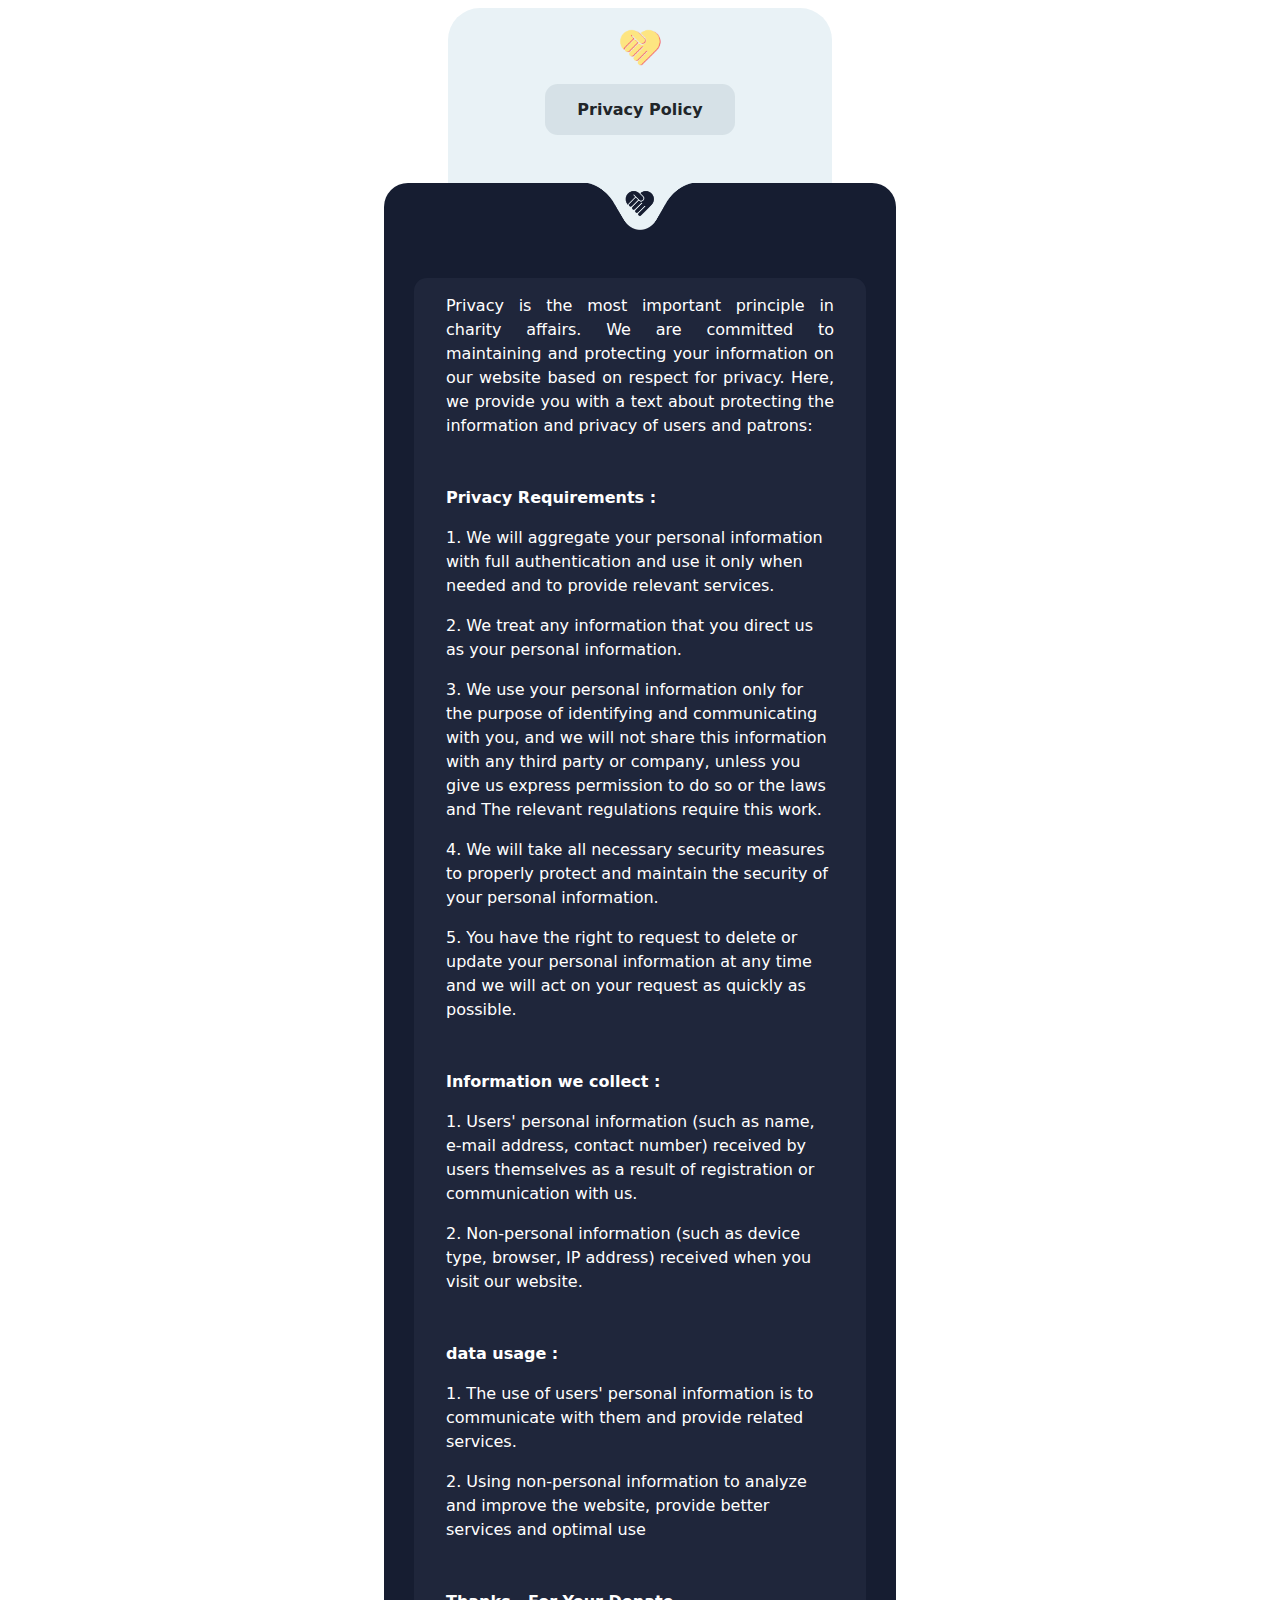
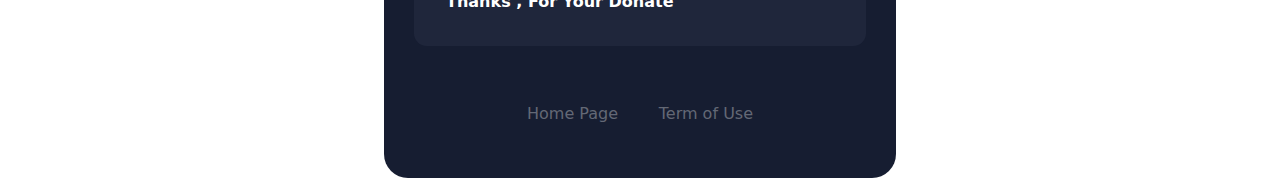
==== privacyPolicy.html @ de7b122b "init project" ====
<html lang="en" translate="no">

<head>
    <meta charset="utf-8">
    <link rel="shortcut icon" href="favicon.png">
    <link rel="icon" href="favicon.png" sizes="512x512">
    <meta name="viewport" content="width=device-width,initial-scale=1">
    <meta name="theme-color" content="#f55760">
    <meta name="description" content="privacy Policy">
    <title>Privacy Policy</title>
    <meta property="og:title" content="Privacy Policy">
    <meta property="og:description" content="privacy Policy">
    <link href="assets/css/main.css" rel="stylesheet">
</head>

<body>
<div id="root">

    <div class="default curve-container mt-2">

        <!-- Section Header-->
        <div class="top-section">
            <!-- Logo-->
            <div class="store-logo  mb-2 mt-2 align-content-around">
                <span class=" rounded-pill p-1">
                    <img alt="logo" class="p-2" width="60px" height="60px" src="assets/img/logo.png">
                </span>
            </div>

            <!-- Page Title -->
            <span class="title-section ms-3 mb-5 me-3">
                <h6 class="mb-0 text-center fw-bold">Privacy Policy</h6>
            </span>

        </div>

        <!-- Section Form -->
        <div class="curve-card pb-5">
            <!-- Curve Section -->
            <span class="curve-section">
            <img class="curve-section-logo" style="margin-top: -1px;" alt="curve-logo" src="assets/img/curve-logo.png">
            </span>

            <div class="amount-section mt-5 mb-2" style="margin: auto 30px;color:white;font-weight: normal;">
                <p style="text-align: justify"> Privacy is the most important principle in charity affairs. We are committed to maintaining and protecting your information on our website based on respect for privacy. Here, we provide you with a text about protecting the information and privacy of users and patrons: </p>

                <p class="mt-5" style="font-weight: bold"> Privacy Requirements : </p>
                <p> 1. We will aggregate your personal information with full authentication and use it only when needed and to provide relevant services. </p>
                <p> 2. We treat any information that you direct us as your personal information. </p>
                <p> 3. We use your personal information only for the purpose of identifying and communicating with you, and we will not share this information with any third party or company, unless you give us express permission to do so or the laws and The relevant regulations require this work. </p>
                <p> 4. We will take all necessary security measures to properly protect and maintain the security of your personal information. </p>
                <p> 5. You have the right to request to delete or update your personal information at any time and we will act on your request as quickly as possible.</p>

                <p class="mt-5" style="font-weight: bold"> Information we collect : </p>
                <p> 1. Users' personal information (such as name, e-mail address, contact number) received by users themselves as a result of registration or communication with us.</p>
                <p> 2. Non-personal information (such as device type, browser, IP address) received when you visit our website.</p>

                <p class="mt-5" style="font-weight: bold"> data usage : </p>
                <p> 1. The use of users' personal information is to communicate with them and provide related services. </p>
                <p> 2. Using non-personal information to analyze and improve the website, provide better services and optimal use </p>

                <p class="mt-5" style="font-weight: bold">  Thanks , For Your Donate  </p>
            </div>
            <!-- Links-->
            <span class="logo-type-section mt-5 mb-1">
                <a target="_blank" href="/" style="color: #636875;text-decoration: none"> Home Page </a>
                <span> &nbsp;&nbsp;&nbsp;&nbsp;&nbsp;&nbsp; </span>
                <a target="_blank" href="/termOfUse" style="color: #636875;text-decoration: none">Term of Use</a>
            </span>
        </div>

    </div>

</div>
</body>

</html>
---- assets/css/main.css ----
body{font-family:-apple-system,BlinkMacSystemFont,"Segoe UI","Roboto","Oxygen","Ubuntu","Cantarell","Fira Sans","Droid Sans","Helvetica Neue",sans-serif;-webkit-font-smoothing:antialiased;-moz-osx-font-smoothing:grayscale}code{font-family:source-code-pro,Menlo,Monaco,Consolas,"Courier New",monospace}.yellow input:-webkit-autofill,.yellow input:-webkit-autofill:active,.yellow input:-webkit-autofill:focus,.yellow input:-webkit-autofill:hover{box-shadow:inset 0 0 0 30px #ffcf3f!important;-webkit-box-shadow:0 0 0 30px #ffcf3f inset!important}.yellow input:-webkit-autofill{-webkit-text-fill-color:#fff!important}.yellow .counter-section,.yellow .form-control,.yellow input,.yellow select,.yellow textarea{background:#ffcf3f!important;color:#161d31!important;border:2px solid #ffcf3f!important}.yellow .form-control:focus,.yellow input:focus,.yellow select:focus,.yellow textarea:focus{border:2px solid #161d31!important;background:#ffc107!important}.yellow input:focus~label,.yellow select:focus~label,.yellow textarea:focus~label{color:#161d31!important;background:#ffc107!important}.yellow select option{background-color:#ffc107;color:rgba(22,29,49,.75)}.yellow label{background:none!important;color:rgba(22,29,49,.75)!important}.yellow .curve-card{background-color:#ffc107}.yellow .top-section{background-color:#e9f2f6}.yellow .top-section p{color:#ffc107}.yellow .amount-section,.yellow .amount-section-default,.yellow .message-section{background-color:#ffcf3f;color:#161d31}.yellow .autocomplete-container .suggestions-list{border:1px solid #161d31;background-color:#ffda6b;color:rgba(22,29,49,.75)}.yellow .autocomplete-container .suggestions-list .suggestion-item{background-color:#ffda6b}.yellow .autocomplete-container .suggestions-list .suggestion-item:not(.last-child){border-bottom:1px solid rgba(22,29,49,.25)}.yellow .autocomplete-container .suggestions-list .suggestion-item:not(.last-child).active,.yellow .autocomplete-container .suggestions-list .suggestion-item:not(.last-child):hover:not(.suggestion-title-wrapper){background-color:#ffcf3f;color:#161d31}.yellow .autocomplete-container .suggestions-list .last-child{background-color:#ffcf3f}.default input:-webkit-autofill,.default input:-webkit-autofill:active,.default input:-webkit-autofill:focus,.default input:-webkit-autofill:hover{box-shadow:inset 0 0 0 30px #1f263b!important;-webkit-box-shadow:0 0 0 30px #1f263b inset!important}.default input:-webkit-autofill{-webkit-text-fill-color:#fff!important}.default .counter-section,.default .form-control,.default input,.default select,.default textarea{background:#1f263b!important;color:#fff!important;border:2px solid #1f263b!important}.default .form-control:focus,.default input:focus,.default select:focus,.default textarea:focus{border:2px solid #fff!important;background:#161d31!important}.default input:focus~label,.default select:focus~label,.default textarea:focus~label{color:#fff!important;background:#161d31!important}.default select option{background-color:#161d31;color:hsla(0,0%,100%,.75)}.default label{background:none!important;color:hsla(0,0%,100%,.75)!important}.default .curve-card{background-color:#161d31}.default .top-section{background-color:#e9f2f6}.default .top-section p{color:#161d31}.default .amount-section,.default .amount-section-default,.default .message-section{background-color:#1f263b;color:#28c76f}.default .autocomplete-container .suggestions-list{border:1px solid #fff;background-color:#39415a;color:hsla(0,0%,100%,.75)}.default .autocomplete-container .suggestions-list .suggestion-item{background-color:#39415a}.default .autocomplete-container .suggestions-list .suggestion-item:not(.last-child){border-bottom:1px solid hsla(0,0%,100%,.25)}.default .autocomplete-container .suggestions-list .suggestion-item:not(.last-child).active,.default .autocomplete-container .suggestions-list .suggestion-item:not(.last-child):hover:not(.suggestion-title-wrapper){background-color:#1f263b;color:#fff}.default .autocomplete-container .suggestions-list .last-child{background-color:#1f263b}.purple input:-webkit-autofill,.purple input:-webkit-autofill:active,.purple input:-webkit-autofill:focus,.purple input:-webkit-autofill:hover{box-shadow:inset 0 0 0 30px #8d4cff!important;-webkit-box-shadow:0 0 0 30px #8d4cff inset!important}.purple input:-webkit-autofill{-webkit-text-fill-color:#fff!important}.purple .counter-section,.purple .form-control,.purple input,.purple select,.purple textarea{background:#8d4cff!important;color:#fff!important;border:2px solid #8d4cff!important}.purple .form-control:focus,.purple input:focus,.purple select:focus,.purple textarea:focus{border:2px solid #fff!important;background:#7d33ff!important}.purple input:focus~label,.purple select:focus~label,.purple textarea:focus~label{color:#fff!important;background:#7d33ff!important}.purple select option{background-color:#7d33ff;color:hsla(0,0%,100%,.75)}.purple label{background:none!important;color:hsla(0,0%,100%,.75)!important}.purple .curve-card{background-color:#7d33ff}.purple .top-section{background-color:#e9f2f6}.purple .top-section p{color:#7d33ff}.purple .amount-section,.purple .amount-section-default,.purple .message-section{background-color:#8d4cff;color:#fff}.purple .autocomplete-container .suggestions-list{border:1px solid #fff;background-color:#a977ff;color:hsla(0,0%,100%,.75)}.purple .autocomplete-container .suggestions-list .suggestion-item{background-color:#a977ff}.purple .autocomplete-container .suggestions-list .suggestion-item:not(.last-child){border-bottom:1px solid hsla(0,0%,100%,.25)}.purple .autocomplete-container .suggestions-list .suggestion-item:not(.last-child).active,.purple .autocomplete-container .suggestions-list .suggestion-item:not(.last-child):hover:not(.suggestion-title-wrapper){background-color:#8d4cff;color:#fff}.purple .autocomplete-container .suggestions-list .last-child{background-color:#8d4cff}.red input:-webkit-autofill,.red input:-webkit-autofill:active,.red input:-webkit-autofill:focus,.red input:-webkit-autofill:hover{box-shadow:inset 0 0 0 30px #f85c6b!important;-webkit-box-shadow:0 0 0 30px #f85c6b inset!important}.red input:-webkit-autofill{-webkit-text-fill-color:#fff!important}.red .counter-section,.red .form-control,.red input,.red select,.red textarea{background:#f85c6b!important;color:#fff!important;border:2px solid #f85c6b!important}.red .form-control:focus,.red input:focus,.red select:focus,.red textarea:focus{border:2px solid #fff!important;background:#dc3545!important}.red input:focus~label,.red select:focus~label,.red textarea:focus~label{color:#fff!important;background:#dc3545!important}.red select option{background-color:#dc3545;color:hsla(0,0%,100%,.75)}.red label{background:none!important;color:hsla(0,0%,100%,.75)!important}.red .curve-card{background-color:#dc3545}.red .top-section{background-color:#e9f2f6}.red .top-section p{color:#dc3545}.red .amount-section,.red .amount-section-default,.red .message-section{background-color:#f85c6b;color:#fff}.red .autocomplete-container .suggestions-list{border:1px solid #fff;background-color:#ff8692;color:hsla(0,0%,100%,.75)}.red .autocomplete-container .suggestions-list .suggestion-item{background-color:#ff8692}.red .autocomplete-container .suggestions-list .suggestion-item:not(.last-child){border-bottom:1px solid hsla(0,0%,100%,.25)}.red .autocomplete-container .suggestions-list .suggestion-item:not(.last-child).active,.red .autocomplete-container .suggestions-list .suggestion-item:not(.last-child):hover:not(.suggestion-title-wrapper){background-color:#f85c6b;color:#fff}.red .autocomplete-container .suggestions-list .last-child{background-color:#f85c6b}.blue input:-webkit-autofill,.blue input:-webkit-autofill:active,.blue input:-webkit-autofill:focus,.blue input:-webkit-autofill:hover{box-shadow:inset 0 0 0 30px #4a81eb!important;-webkit-box-shadow:0 0 0 30px #4a81eb inset!important}.blue input:-webkit-autofill{-webkit-text-fill-color:#fff!important}.blue .counter-section,.blue .form-control,.blue input,.blue select,.blue textarea{background:#4a81eb!important;color:#fff!important;border:2px solid #4a81eb!important}.blue .form-control:focus,.blue input:focus,.blue select:focus,.blue textarea:focus{border:2px solid #fff!important;background:#356edc!important}.blue input:focus~label,.blue select:focus~label,.blue textarea:focus~label{color:#fff!important;background:#356edc!important}.blue select option{background-color:#356edc;color:hsla(0,0%,100%,.75)}.blue label{background:none!important;color:hsla(0,0%,100%,.75)!important}.blue .curve-card{background-color:#356edc}.blue .top-section{background-color:#e9f2f6}.blue .top-section p{color:#356edc}.blue .amount-section,.blue .amount-section-default,.blue .message-section{background-color:#4a81eb;color:#fff}.blue .autocomplete-container .suggestions-list{border:1px solid #fff;background-color:#6fa0ff;color:hsla(0,0%,100%,.75)}.blue .autocomplete-container .suggestions-list .suggestion-item{background-color:#6fa0ff}.blue .autocomplete-container .suggestions-list .suggestion-item:not(.last-child){border-bottom:1px solid hsla(0,0%,100%,.25)}.blue .autocomplete-container .suggestions-list .suggestion-item:not(.last-child).active,.blue .autocomplete-container .suggestions-list .suggestion-item:not(.last-child):hover:not(.suggestion-title-wrapper){background-color:#4a81eb;color:#fff}.blue .autocomplete-container .suggestions-list .last-child{background-color:#4a81eb}.pink input:-webkit-autofill,.pink input:-webkit-autofill:active,.pink input:-webkit-autofill:focus,.pink input:-webkit-autofill:hover{box-shadow:inset 0 0 0 30px #f24da6!important;-webkit-box-shadow:0 0 0 30px #f24da6 inset!important}.pink input:-webkit-autofill{-webkit-text-fill-color:#fff!important}.pink .counter-section,.pink .form-control,.pink input,.pink select,.pink textarea{background:#f24da6!important;color:#fff!important;border:2px solid #f24da6!important}.pink .form-control:focus,.pink input:focus,.pink select:focus,.pink textarea:focus{border:2px solid #fff!important;background:#dc358f!important}.pink input:focus~label,.pink select:focus~label,.pink textarea:focus~label{color:#fff!important;background:#dc358f!important}.pink select option{background-color:#dc358f;color:hsla(0,0%,100%,.75)}.pink label{background:none!important;color:hsla(0,0%,100%,.75)!important}.pink .curve-card{background-color:#dc358f}.pink .top-section{background-color:#e9f2f6}.pink .top-section p{color:#dc358f}.pink .amount-section,.pink .amount-section-default,.pink .message-section{background-color:#f24da6;color:#fff}.pink .autocomplete-container .suggestions-list{border:1px solid #fff;background-color:#ff8cca;color:hsla(0,0%,100%,.75)}.pink .autocomplete-container .suggestions-list .suggestion-item{background-color:#ff8cca}.pink .autocomplete-container .suggestions-list .suggestion-item:not(.last-child){border-bottom:1px solid hsla(0,0%,100%,.25)}.pink .autocomplete-container .suggestions-list .suggestion-item:not(.last-child).active,.pink .autocomplete-container .suggestions-list .suggestion-item:not(.last-child):hover:not(.suggestion-title-wrapper){background-color:#f24da6;color:#fff}.pink .autocomplete-container .suggestions-list .last-child{background-color:#f24da6}.green input:-webkit-autofill,.green input:-webkit-autofill:active,.green input:-webkit-autofill:focus,.green input:-webkit-autofill:hover{box-shadow:inset 0 0 0 30px #5ef0df!important;-webkit-box-shadow:0 0 0 30px #5ef0df inset!important}.green input:-webkit-autofill{-webkit-text-fill-color:#fff!important}.green .counter-section,.green .form-control,.green input,.green select,.green textarea{background:#5ef0df!important;color:#161d31!important;border:2px solid #5ef0df!important}.green .form-control:focus,.green input:focus,.green select:focus,.green textarea:focus{border:2px solid #161d31!important;background:#35dcc8!important}.green input:focus~label,.green select:focus~label,.green textarea:focus~label{color:#161d31!important;background:#35dcc8!important}.green select option{background-color:#35dcc8;color:rgba(22,29,49,.75)}.green label{background:none!important;color:rgba(22,29,49,.75)!important}.green .curve-card{background-color:#35dcc8}.green .top-section{background-color:#e9f2f6}.green .top-section p{color:#35dcc8}.green .amount-section,.green .amount-section-default,.green .message-section{background-color:#5ef0df;color:#161d31}.green .autocomplete-container .suggestions-list{border:1px solid #161d31;background-color:#89fff1;color:rgba(22,29,49,.75)}.green .autocomplete-container .suggestions-list .suggestion-item{background-color:#89fff1}.green .autocomplete-container .suggestions-list .suggestion-item:not(.last-child){border-bottom:1px solid rgba(22,29,49,.25)}.green .autocomplete-container .suggestions-list .suggestion-item:not(.last-child).active,.green .autocomplete-container .suggestions-list .suggestion-item:not(.last-child):hover:not(.suggestion-title-wrapper){background-color:#5ef0df;color:#161d31}.green .autocomplete-container .suggestions-list .last-child{background-color:#5ef0df}.light input:-webkit-autofill,.light input:-webkit-autofill:active,.light input:-webkit-autofill:focus,.light input:-webkit-autofill:hover{box-shadow:inset 0 0 0 30px #f8f8f8!important;-webkit-box-shadow:0 0 0 30px #f8f8f8 inset!important}.light input:-webkit-autofill{-webkit-text-fill-color:#fff!important}.light .counter-section,.light .form-control,.light input,.light select,.light textarea{background:#f8f8f8!important;color:#161d31!important;border:2px solid #f8f8f8!important}.light .form-control:focus,.light input:focus,.light select:focus,.light textarea:focus{border:2px solid #161d31!important;background:#e2ebef!important}.light input:focus~label,.light select:focus~label,.light textarea:focus~label{color:#161d31!important;background:#e2ebef!important}.light select option{background-color:#e2ebef;color:rgba(22,29,49,.75)}.light label{background:none!important;color:rgba(22,29,49,.75)!important}.light .curve-card{background-color:#e2ebef}.light .top-section{background-color:#e9f2f6}.light .top-section p{color:#e2ebef}.light .amount-section,.light .amount-section-default,.light .message-section{background-color:#f8f8f8;color:#161d31}.light .autocomplete-container .suggestions-list{border:1px solid #161d31;background-color:#fff;color:rgba(22,29,49,.75)}.light .autocomplete-container .suggestions-list .suggestion-item{background-color:#fff}.light .autocomplete-container .suggestions-list .suggestion-item:not(.last-child){border-bottom:1px solid rgba(22,29,49,.25)}.light .autocomplete-container .suggestions-list .suggestion-item:not(.last-child).active,.light .autocomplete-container .suggestions-list .suggestion-item:not(.last-child):hover:not(.suggestion-title-wrapper){background-color:#f8f8f8;color:#161d31}.light .autocomplete-container .suggestions-list .last-child{background-color:#f8f8f8}.brown input:-webkit-autofill,.brown input:-webkit-autofill:active,.brown input:-webkit-autofill:focus,.brown input:-webkit-autofill:hover{box-shadow:inset 0 0 0 30px #45220d!important;-webkit-box-shadow:0 0 0 30px #45220d inset!important}.brown input:-webkit-autofill{-webkit-text-fill-color:#fff!important}.brown .counter-section,.brown .form-control,.brown input,.brown select,.brown textarea{background:#45220d!important;color:#fff!important;border:2px solid #45220d!important}.brown .form-control:focus,.brown input:focus,.brown select:focus,.brown textarea:focus{border:2px solid #fff!important;background:#341909!important}.brown input:focus~label,.brown select:focus~label,.brown textarea:focus~label{color:#fff!important;background:#341909!important}.brown select option{background-color:#341909;color:hsla(0,0%,100%,.75)}.brown label{background:none!important;color:hsla(0,0%,100%,.75)!important}.brown .curve-card{background-color:#341909}.brown .top-section{background-color:#e9f2f6}.brown .top-section p{color:#341909}.brown .amount-section,.brown .amount-section-default,.brown .message-section{background-color:#45220d;color:#fff}.brown .autocomplete-container .suggestions-list{border:1px solid #fff;background-color:#673a1f;color:hsla(0,0%,100%,.75)}.brown .autocomplete-container .suggestions-list .suggestion-item{background-color:#673a1f}.brown .autocomplete-container .suggestions-list .suggestion-item:not(.last-child){border-bottom:1px solid hsla(0,0%,100%,.25)}.brown .autocomplete-container .suggestions-list .suggestion-item:not(.last-child).active,.brown .autocomplete-container .suggestions-list .suggestion-item:not(.last-child):hover:not(.suggestion-title-wrapper){background-color:#45220d;color:#fff}.brown .autocomplete-container .suggestions-list .last-child{background-color:#45220d}.darkTurquoise input:-webkit-autofill,.darkTurquoise input:-webkit-autofill:active,.darkTurquoise input:-webkit-autofill:focus,.darkTurquoise input:-webkit-autofill:hover{box-shadow:inset 0 0 0 30px #0fbdbd!important;-webkit-box-shadow:0 0 0 30px #0fbdbd inset!important}.darkTurquoise input:-webkit-autofill{-webkit-text-fill-color:#fff!important}.darkTurquoise .counter-section,.darkTurquoise .form-control,.darkTurquoise input,.darkTurquoise select,.darkTurquoise textarea{background:#0fbdbd!important;color:#161d31!important;border:2px solid #0fbdbd!important}.darkTurquoise .form-control:focus,.darkTurquoise input:focus,.darkTurquoise select:focus,.darkTurquoise textarea:focus{border:2px solid #161d31!important;background:#0ca8a7!important}.darkTurquoise input:focus~label,.darkTurquoise select:focus~label,.darkTurquoise textarea:focus~label{color:#161d31!important;background:#0ca8a7!important}.darkTurquoise select option{background-color:#0ca8a7;color:rgba(22,29,49,.75)}.darkTurquoise label{background:none!important;color:rgba(22,29,49,.75)!important}.darkTurquoise .curve-card{background-color:#0ca8a7}.darkTurquoise .top-section{background-color:#e9f2f6}.darkTurquoise .top-section p{color:#0ca8a7}.darkTurquoise .amount-section,.darkTurquoise .amount-section-default,.darkTurquoise .message-section{background-color:#0fbdbd;color:#161d31}.darkTurquoise .autocomplete-container .suggestions-list{border:1px solid #161d31;background-color:#0fc9c9;color:rgba(22,29,49,.75)}.darkTurquoise .autocomplete-container .suggestions-list .suggestion-item{background-color:#0fc9c9}.darkTurquoise .autocomplete-container .suggestions-list .suggestion-item:not(.last-child){border-bottom:1px solid rgba(22,29,49,.25)}.darkTurquoise .autocomplete-container .suggestions-list .suggestion-item:not(.last-child).active,.darkTurquoise .autocomplete-container .suggestions-list .suggestion-item:not(.last-child):hover:not(.suggestion-title-wrapper){background-color:#0fbdbd;color:#161d31}.darkTurquoise .autocomplete-container .suggestions-list .last-child{background-color:#0fbdbd}/*!
 * Bootstrap v5.0.1 (https://getbootstrap.com/)
 * Copyright 2011-2021 The Bootstrap Authors
 * Copyright 2011-2021 Twitter, Inc.
 * Licensed under MIT (https://github.com/twbs/bootstrap/blob/main/LICENSE)
 */:root{--bs-blue:#0d6efd;--bs-indigo:#6610f2;--bs-purple:#6f42c1;--bs-pink:#d63384;--bs-red:#dc3545;--bs-orange:#fd7e14;--bs-yellow:#ffc107;--bs-green:#198754;--bs-teal:#20c997;--bs-cyan:#0dcaf0;--bs-gray:#6c757d;--bs-gray-dark:#343a40;--bs-success:#28c76f;--bs-danger:#ff3f3f;--bs-warning:#ffab00;--bs-info:#005b9e;--bs-white:#fff;--bs-secondary:hsla(0,0%,100%,0.25);--bs-light:#e9f2f6;--bs-danger-dark:#940035;--bs-danger-light:#ff5353;--bs-secondary-light:rgba(22,29,49,0.5);--bs-font-sans-serif:system-ui,-apple-system,"Segoe UI",Roboto,"Helvetica Neue",Arial,"Noto Sans","Liberation Sans",sans-serif,"Apple Color Emoji","Segoe UI Emoji","Segoe UI Symbol","Noto Color Emoji";--bs-font-monospace:SFMono-Regular,Menlo,Monaco,Consolas,"Liberation Mono","Courier New",monospace;--bs-gradient:linear-gradient(180deg,hsla(0,0%,100%,0.15),hsla(0,0%,100%,0))}*,:after,:before{box-sizing:border-box}@media(prefers-reduced-motion:no-preference){:root{scroll-behavior:smooth}}body{margin:0;font-family:system-ui,-apple-system,"Segoe UI",Roboto,"Helvetica Neue",Arial,"Noto Sans","Liberation Sans",sans-serif,"Apple Color Emoji","Segoe UI Emoji","Segoe UI Symbol","Noto Color Emoji";font-family:var(--bs-font-sans-serif);font-size:1rem;font-weight:400;line-height:1.5;color:#212529;background-color:#fff;-webkit-text-size-adjust:100%;-webkit-tap-highlight-color:rgba(0,0,0,0)}hr{margin:1rem 0;color:inherit;background-color:currentColor;border:0;opacity:.25}hr:not([size]){height:1px}.h1,.h2,.h3,.h4,.h5,.h6,h1,h2,h3,h4,h5,h6{margin-top:0;margin-bottom:.5rem;font-weight:500;line-height:1.2}.h1,h1{font-size:calc(1.375rem + 1.5vw)}@media(min-width:1200px){.h1,h1{font-size:2.5rem}}.h2,h2{font-size:calc(1.325rem + .9vw)}@media(min-width:1200px){.h2,h2{font-size:2rem}}.h3,h3{font-size:calc(1.3rem + .6vw)}@media(min-width:1200px){.h3,h3{font-size:1.75rem}}.h4,h4{font-size:calc(1.275rem + .3vw)}@media(min-width:1200px){.h4,h4{font-size:1.5rem}}.h5,h5{font-size:1.25rem}.h6,h6{font-size:1rem}p{margin-top:0;margin-bottom:1rem}abbr[data-bs-original-title],abbr[title]{-webkit-text-decoration:underline dotted;text-decoration:underline dotted;cursor:help;-webkit-text-decoration-skip-ink:none;text-decoration-skip-ink:none}address{margin-bottom:1rem;font-style:normal;line-height:inherit}ol,ul{padding-left:2rem}dl,ol,ul{margin-top:0;margin-bottom:1rem}ol ol,ol ul,ul ol,ul ul{margin-bottom:0}dt{font-weight:700}dd{margin-bottom:.5rem;margin-left:0}blockquote{margin:0 0 1rem}b,strong{font-weight:bolder}.small,small{font-size:.875em}.mark,mark{padding:.2em;background-color:#fcf8e3}sub,sup{position:relative;font-size:.75em;line-height:0;vertical-align:baseline}sub{bottom:-.25em}sup{top:-.5em}a{color:#0ca8a7;text-decoration:underline}a:hover{color:#0a8686}a:not([href]):not([class]),a:not([href]):not([class]):hover{color:inherit;text-decoration:none}code,kbd,pre,samp{font-family:SFMono-Regular,Menlo,Monaco,Consolas,"Liberation Mono","Courier New",monospace;font-family:var(--bs-font-monospace);font-size:1em;direction:ltr;unicode-bidi:bidi-override}pre{display:block;margin-top:0;margin-bottom:1rem;overflow:auto;font-size:.875em}pre code{font-size:inherit;color:inherit;word-break:normal}code{font-size:.875em;color:#d63384;word-wrap:break-word}a>code{color:inherit}kbd{padding:.2rem .4rem;font-size:.875em;color:#fff;background-color:#212529;border-radius:.2rem}kbd kbd{padding:0;font-size:1em;font-weight:700}figure{margin:0 0 1rem}img,svg{vertical-align:middle}table{caption-side:bottom;border-collapse:collapse}caption{padding-top:.5rem;padding-bottom:.5rem;color:#6c757d;text-align:left}th{text-align:inherit;text-align:-webkit-match-parent}tbody,td,tfoot,th,thead,tr{border:0 solid;border-color:inherit}label{display:inline-block}button{border-radius:0}button:focus:not(:focus-visible){outline:0}button,input,optgroup,select,textarea{margin:0;font-family:inherit;font-size:inherit;line-height:inherit}button,select{text-transform:none}[role=button]{cursor:pointer}select{word-wrap:normal}select:disabled{opacity:1}[list]::-webkit-calendar-picker-indicator{display:none}[type=button],[type=reset],[type=submit],button{-webkit-appearance:button}[type=button]:not(:disabled),[type=reset]:not(:disabled),[type=submit]:not(:disabled),button:not(:disabled){cursor:pointer}::-moz-focus-inner{padding:0;border-style:none}textarea{resize:vertical}fieldset{min-width:0;padding:0;margin:0;border:0}legend{float:left;width:100%;padding:0;margin-bottom:.5rem;font-size:calc(1.275rem + .3vw);line-height:inherit}@media(min-width:1200px){legend{font-size:1.5rem}}legend+*{clear:left}::-webkit-datetime-edit-day-field,::-webkit-datetime-edit-fields-wrapper,::-webkit-datetime-edit-hour-field,::-webkit-datetime-edit-minute,::-webkit-datetime-edit-month-field,::-webkit-datetime-edit-text,::-webkit-datetime-edit-year-field{padding:0}::-webkit-inner-spin-button{height:auto}[type=search]{outline-offset:-2px;-webkit-appearance:textfield}::-webkit-search-decoration{-webkit-appearance:none}::-webkit-color-swatch-wrapper{padding:0}::file-selector-button{font:inherit}::-webkit-file-upload-button{font:inherit;-webkit-appearance:button}output{display:inline-block}iframe{border:0}summary{display:list-item;cursor:pointer}progress{vertical-align:baseline}[hidden]{display:none!important}.lead{font-size:1.25rem;font-weight:300}.display-1{font-size:calc(1.625rem + 4.5vw);font-weight:300;line-height:1.2}@media(min-width:1200px){.display-1{font-size:5rem}}.display-2{font-size:calc(1.575rem + 3.9vw);font-weight:300;line-height:1.2}@media(min-width:1200px){.display-2{font-size:4.5rem}}.display-3{font-size:calc(1.525rem + 3.3vw);font-weight:300;line-height:1.2}@media(min-width:1200px){.display-3{font-size:4rem}}.display-4{font-size:calc(1.475rem + 2.7vw);font-weight:300;line-height:1.2}@media(min-width:1200px){.display-4{font-size:3.5rem}}.display-5{font-size:calc(1.425rem + 2.1vw);font-weight:300;line-height:1.2}@media(min-width:1200px){.display-5{font-size:3rem}}.display-6{font-size:calc(1.375rem + 1.5vw);font-weight:300;line-height:1.2}@media(min-width:1200px){.display-6{font-size:2.5rem}}.list-inline,.list-unstyled{padding-left:0;list-style:none}.list-inline-item{display:inline-block}.list-inline-item:not(:last-child){margin-right:.5rem}.initialism{font-size:.875em;text-transform:uppercase}.blockquote{margin-bottom:1rem;font-size:1.25rem}.blockquote>:last-child{margin-bottom:0}.blockquote-footer{margin-top:-1rem;margin-bottom:1rem;font-size:.875em;color:#6c757d}.blockquote-footer:before{content:"— "}.img-fluid,.img-thumbnail{max-width:100%;height:auto}.img-thumbnail{padding:.25rem;background-color:#fff;border:1px solid #dee2e6;border-radius:.25rem}.figure{display:inline-block}.figure-img{margin-bottom:.5rem;line-height:1}.figure-caption{font-size:.875em;color:#6c757d}.container,.container-fluid,.container-lg,.container-md,.container-sm,.container-xl,.container-xxl{width:100%;padding-right:.75rem;padding-right:var(--bs-gutter-x,.75rem);padding-left:.75rem;padding-left:var(--bs-gutter-x,.75rem);margin-right:auto;margin-left:auto}@media(min-width:576px){.container,.container-sm{max-width:540px}}@media(min-width:768px){.container,.container-md,.container-sm{max-width:720px}}@media(min-width:992px){.container,.container-lg,.container-md,.container-sm{max-width:960px}}@media(min-width:1200px){.container,.container-lg,.container-md,.container-sm,.container-xl{max-width:1140px}}@media(min-width:1400px){.container,.container-lg,.container-md,.container-sm,.container-xl,.container-xxl{max-width:1320px}}.row{--bs-gutter-x:1.5rem;--bs-gutter-y:0;display:-webkit-flex;display:flex;-webkit-flex-wrap:wrap;flex-wrap:wrap;margin-top:calc(var(--bs-gutter-y)*-1);margin-right:calc(var(--bs-gutter-x)/-2);margin-left:calc(var(--bs-gutter-x)/-2)}.row>*{-webkit-flex-shrink:0;flex-shrink:0;width:100%;max-width:100%;padding-right:calc(var(--bs-gutter-x)/2);padding-left:calc(var(--bs-gutter-x)/2);margin-top:var(--bs-gutter-y)}.col{-webkit-flex:1 0;flex:1 0}.row-cols-auto>*{width:auto}.row-cols-1>*,.row-cols-auto>*{-webkit-flex:0 0 auto;flex:0 0 auto}.row-cols-1>*{width:100%}.row-cols-2>*{width:50%}.row-cols-2>*,.row-cols-3>*{-webkit-flex:0 0 auto;flex:0 0 auto}.row-cols-3>*{width:33.3333333333%}.row-cols-4>*{width:25%}.row-cols-4>*,.row-cols-5>*{-webkit-flex:0 0 auto;flex:0 0 auto}.row-cols-5>*{width:20%}.row-cols-6>*{width:16.6666666667%}.col-auto,.row-cols-6>*{-webkit-flex:0 0 auto;flex:0 0 auto}.col-auto{width:auto}.col-1{width:8.3333333333%}.col-1,.col-2{-webkit-flex:0 0 auto;flex:0 0 auto}.col-2{width:16.6666666667%}.col-3{width:25%}.col-3,.col-4{-webkit-flex:0 0 auto;flex:0 0 auto}.col-4{width:33.3333333333%}.col-5{width:41.6666666667%}.col-5,.col-6{-webkit-flex:0 0 auto;flex:0 0 auto}.col-6{width:50%}.col-7{width:58.3333333333%}.col-7,.col-8{-webkit-flex:0 0 auto;flex:0 0 auto}.col-8{width:66.6666666667%}.col-9{width:75%}.col-9,.col-10{-webkit-flex:0 0 auto;flex:0 0 auto}.col-10{width:83.3333333333%}.col-11{width:91.6666666667%}.col-11,.col-12{-webkit-flex:0 0 auto;flex:0 0 auto}.col-12{width:100%}.offset-1{margin-left:8.3333333333%}.offset-2{margin-left:16.6666666667%}.offset-3{margin-left:25%}.offset-4{margin-left:33.3333333333%}.offset-5{margin-left:41.6666666667%}.offset-6{margin-left:50%}.offset-7{margin-left:58.3333333333%}.offset-8{margin-left:66.6666666667%}.offset-9{margin-left:75%}.offset-10{margin-left:83.3333333333%}.offset-11{margin-left:91.6666666667%}.g-0,.gx-0{--bs-gutter-x:0}.g-0,.gy-0{--bs-gutter-y:0}.g-1,.gx-1{--bs-gutter-x:0.25rem}.g-1,.gy-1{--bs-gutter-y:0.25rem}.g-2,.gx-2{--bs-gutter-x:0.5rem}.g-2,.gy-2{--bs-gutter-y:0.5rem}.g-3,.gx-3{--bs-gutter-x:1rem}.g-3,.gy-3{--bs-gutter-y:1rem}.g-4,.gx-4{--bs-gutter-x:1.5rem}.g-4,.gy-4{--bs-gutter-y:1.5rem}.g-5,.gx-5{--bs-gutter-x:3rem}.g-5,.gy-5{--bs-gutter-y:3rem}@media(min-width:576px){.col-sm{-webkit-flex:1 0;flex:1 0}.row-cols-sm-auto>*{-webkit-flex:0 0 auto;flex:0 0 auto;width:auto}.row-cols-sm-1>*{width:100%}.row-cols-sm-1>*,.row-cols-sm-2>*{-webkit-flex:0 0 auto;flex:0 0 auto}.row-cols-sm-2>*{width:50%}.row-cols-sm-3>*{width:33.3333333333%}.row-cols-sm-3>*,.row-cols-sm-4>*{-webkit-flex:0 0 auto;flex:0 0 auto}.row-cols-sm-4>*{width:25%}.row-cols-sm-5>*{width:20%}.row-cols-sm-5>*,.row-cols-sm-6>*{-webkit-flex:0 0 auto;flex:0 0 auto}.row-cols-sm-6>*{width:16.6666666667%}.col-sm-auto{width:auto}.col-sm-1,.col-sm-auto{-webkit-flex:0 0 auto;flex:0 0 auto}.col-sm-1{width:8.3333333333%}.col-sm-2{width:16.6666666667%}.col-sm-2,.col-sm-3{-webkit-flex:0 0 auto;flex:0 0 auto}.col-sm-3{width:25%}.col-sm-4{width:33.3333333333%}.col-sm-4,.col-sm-5{-webkit-flex:0 0 auto;flex:0 0 auto}.col-sm-5{width:41.6666666667%}.col-sm-6{width:50%}.col-sm-6,.col-sm-7{-webkit-flex:0 0 auto;flex:0 0 auto}.col-sm-7{width:58.3333333333%}.col-sm-8{width:66.6666666667%}.col-sm-8,.col-sm-9{-webkit-flex:0 0 auto;flex:0 0 auto}.col-sm-9{width:75%}.col-sm-10{width:83.3333333333%}.col-sm-10,.col-sm-11{-webkit-flex:0 0 auto;flex:0 0 auto}.col-sm-11{width:91.6666666667%}.col-sm-12{-webkit-flex:0 0 auto;flex:0 0 auto;width:100%}.offset-sm-0{margin-left:0}.offset-sm-1{margin-left:8.3333333333%}.offset-sm-2{margin-left:16.6666666667%}.offset-sm-3{margin-left:25%}.offset-sm-4{margin-left:33.3333333333%}.offset-sm-5{margin-left:41.6666666667%}.offset-sm-6{margin-left:50%}.offset-sm-7{margin-left:58.3333333333%}.offset-sm-8{margin-left:66.6666666667%}.offset-sm-9{margin-left:75%}.offset-sm-10{margin-left:83.3333333333%}.offset-sm-11{margin-left:91.6666666667%}.g-sm-0,.gx-sm-0{--bs-gutter-x:0}.g-sm-0,.gy-sm-0{--bs-gutter-y:0}.g-sm-1,.gx-sm-1{--bs-gutter-x:0.25rem}.g-sm-1,.gy-sm-1{--bs-gutter-y:0.25rem}.g-sm-2,.gx-sm-2{--bs-gutter-x:0.5rem}.g-sm-2,.gy-sm-2{--bs-gutter-y:0.5rem}.g-sm-3,.gx-sm-3{--bs-gutter-x:1rem}.g-sm-3,.gy-sm-3{--bs-gutter-y:1rem}.g-sm-4,.gx-sm-4{--bs-gutter-x:1.5rem}.g-sm-4,.gy-sm-4{--bs-gutter-y:1.5rem}.g-sm-5,.gx-sm-5{--bs-gutter-x:3rem}.g-sm-5,.gy-sm-5{--bs-gutter-y:3rem}}@media(min-width:768px){.col-md{-webkit-flex:1 0;flex:1 0}.row-cols-md-auto>*{-webkit-flex:0 0 auto;flex:0 0 auto;width:auto}.row-cols-md-1>*{width:100%}.row-cols-md-1>*,.row-cols-md-2>*{-webkit-flex:0 0 auto;flex:0 0 auto}.row-cols-md-2>*{width:50%}.row-cols-md-3>*{width:33.3333333333%}.row-cols-md-3>*,.row-cols-md-4>*{-webkit-flex:0 0 auto;flex:0 0 auto}.row-cols-md-4>*{width:25%}.row-cols-md-5>*{width:20%}.row-cols-md-5>*,.row-cols-md-6>*{-webkit-flex:0 0 auto;flex:0 0 auto}.row-cols-md-6>*{width:16.6666666667%}.col-md-auto{width:auto}.col-md-1,.col-md-auto{-webkit-flex:0 0 auto;flex:0 0 auto}.col-md-1{width:8.3333333333%}.col-md-2{width:16.6666666667%}.col-md-2,.col-md-3{-webkit-flex:0 0 auto;flex:0 0 auto}.col-md-3{width:25%}.col-md-4{width:33.3333333333%}.col-md-4,.col-md-5{-webkit-flex:0 0 auto;flex:0 0 auto}.col-md-5{width:41.6666666667%}.col-md-6{width:50%}.col-md-6,.col-md-7{-webkit-flex:0 0 auto;flex:0 0 auto}.col-md-7{width:58.3333333333%}.col-md-8{width:66.6666666667%}.col-md-8,.col-md-9{-webkit-flex:0 0 auto;flex:0 0 auto}.col-md-9{width:75%}.col-md-10{width:83.3333333333%}.col-md-10,.col-md-11{-webkit-flex:0 0 auto;flex:0 0 auto}.col-md-11{width:91.6666666667%}.col-md-12{-webkit-flex:0 0 auto;flex:0 0 auto;width:100%}.offset-md-0{margin-left:0}.offset-md-1{margin-left:8.3333333333%}.offset-md-2{margin-left:16.6666666667%}.offset-md-3{margin-left:25%}.offset-md-4{margin-left:33.3333333333%}.offset-md-5{margin-left:41.6666666667%}.offset-md-6{margin-left:50%}.offset-md-7{margin-left:58.3333333333%}.offset-md-8{margin-left:66.6666666667%}.offset-md-9{margin-left:75%}.offset-md-10{margin-left:83.3333333333%}.offset-md-11{margin-left:91.6666666667%}.g-md-0,.gx-md-0{--bs-gutter-x:0}.g-md-0,.gy-md-0{--bs-gutter-y:0}.g-md-1,.gx-md-1{--bs-gutter-x:0.25rem}.g-md-1,.gy-md-1{--bs-gutter-y:0.25rem}.g-md-2,.gx-md-2{--bs-gutter-x:0.5rem}.g-md-2,.gy-md-2{--bs-gutter-y:0.5rem}.g-md-3,.gx-md-3{--bs-gutter-x:1rem}.g-md-3,.gy-md-3{--bs-gutter-y:1rem}.g-md-4,.gx-md-4{--bs-gutter-x:1.5rem}.g-md-4,.gy-md-4{--bs-gutter-y:1.5rem}.g-md-5,.gx-md-5{--bs-gutter-x:3rem}.g-md-5,.gy-md-5{--bs-gutter-y:3rem}}@media(min-width:992px){.col-lg{-webkit-flex:1 0;flex:1 0}.row-cols-lg-auto>*{-webkit-flex:0 0 auto;flex:0 0 auto;width:auto}.row-cols-lg-1>*{width:100%}.row-cols-lg-1>*,.row-cols-lg-2>*{-webkit-flex:0 0 auto;flex:0 0 auto}.row-cols-lg-2>*{width:50%}.row-cols-lg-3>*{width:33.3333333333%}.row-cols-lg-3>*,.row-cols-lg-4>*{-webkit-flex:0 0 auto;flex:0 0 auto}.row-cols-lg-4>*{width:25%}.row-cols-lg-5>*{width:20%}.row-cols-lg-5>*,.row-cols-lg-6>*{-webkit-flex:0 0 auto;flex:0 0 auto}.row-cols-lg-6>*{width:16.6666666667%}.col-lg-auto{width:auto}.col-lg-1,.col-lg-auto{-webkit-flex:0 0 auto;flex:0 0 auto}.col-lg-1{width:8.3333333333%}.col-lg-2{width:16.6666666667%}.col-lg-2,.col-lg-3{-webkit-flex:0 0 auto;flex:0 0 auto}.col-lg-3{width:25%}.col-lg-4{width:33.3333333333%}.col-lg-4,.col-lg-5{-webkit-flex:0 0 auto;flex:0 0 auto}.col-lg-5{width:41.6666666667%}.col-lg-6{width:50%}.col-lg-6,.col-lg-7{-webkit-flex:0 0 auto;flex:0 0 auto}.col-lg-7{width:58.3333333333%}.col-lg-8{width:66.6666666667%}.col-lg-8,.col-lg-9{-webkit-flex:0 0 auto;flex:0 0 auto}.col-lg-9{width:75%}.col-lg-10{width:83.3333333333%}.col-lg-10,.col-lg-11{-webkit-flex:0 0 auto;flex:0 0 auto}.col-lg-11{width:91.6666666667%}.col-lg-12{-webkit-flex:0 0 auto;flex:0 0 auto;width:100%}.offset-lg-0{margin-left:0}.offset-lg-1{margin-left:8.3333333333%}.offset-lg-2{margin-left:16.6666666667%}.offset-lg-3{margin-left:25%}.offset-lg-4{margin-left:33.3333333333%}.offset-lg-5{margin-left:41.6666666667%}.offset-lg-6{margin-left:50%}.offset-lg-7{margin-left:58.3333333333%}.offset-lg-8{margin-left:66.6666666667%}.offset-lg-9{margin-left:75%}.offset-lg-10{margin-left:83.3333333333%}.offset-lg-11{margin-left:91.6666666667%}.g-lg-0,.gx-lg-0{--bs-gutter-x:0}.g-lg-0,.gy-lg-0{--bs-gutter-y:0}.g-lg-1,.gx-lg-1{--bs-gutter-x:0.25rem}.g-lg-1,.gy-lg-1{--bs-gutter-y:0.25rem}.g-lg-2,.gx-lg-2{--bs-gutter-x:0.5rem}.g-lg-2,.gy-lg-2{--bs-gutter-y:0.5rem}.g-lg-3,.gx-lg-3{--bs-gutter-x:1rem}.g-lg-3,.gy-lg-3{--bs-gutter-y:1rem}.g-lg-4,.gx-lg-4{--bs-gutter-x:1.5rem}.g-lg-4,.gy-lg-4{--bs-gutter-y:1.5rem}.g-lg-5,.gx-lg-5{--bs-gutter-x:3rem}.g-lg-5,.gy-lg-5{--bs-gutter-y:3rem}}@media(min-width:1200px){.col-xl{-webkit-flex:1 0;flex:1 0}.row-cols-xl-auto>*{-webkit-flex:0 0 auto;flex:0 0 auto;width:auto}.row-cols-xl-1>*{width:100%}.row-cols-xl-1>*,.row-cols-xl-2>*{-webkit-flex:0 0 auto;flex:0 0 auto}.row-cols-xl-2>*{width:50%}.row-cols-xl-3>*{width:33.3333333333%}.row-cols-xl-3>*,.row-cols-xl-4>*{-webkit-flex:0 0 auto;flex:0 0 auto}.row-cols-xl-4>*{width:25%}.row-cols-xl-5>*{width:20%}.row-cols-xl-5>*,.row-cols-xl-6>*{-webkit-flex:0 0 auto;flex:0 0 auto}.row-cols-xl-6>*{width:16.6666666667%}.col-xl-auto{width:auto}.col-xl-1,.col-xl-auto{-webkit-flex:0 0 auto;flex:0 0 auto}.col-xl-1{width:8.3333333333%}.col-xl-2{width:16.6666666667%}.col-xl-2,.col-xl-3{-webkit-flex:0 0 auto;flex:0 0 auto}.col-xl-3{width:25%}.col-xl-4{width:33.3333333333%}.col-xl-4,.col-xl-5{-webkit-flex:0 0 auto;flex:0 0 auto}.col-xl-5{width:41.6666666667%}.col-xl-6{width:50%}.col-xl-6,.col-xl-7{-webkit-flex:0 0 auto;flex:0 0 auto}.col-xl-7{width:58.3333333333%}.col-xl-8{width:66.6666666667%}.col-xl-8,.col-xl-9{-webkit-flex:0 0 auto;flex:0 0 auto}.col-xl-9{width:75%}.col-xl-10{width:83.3333333333%}.col-xl-10,.col-xl-11{-webkit-flex:0 0 auto;flex:0 0 auto}.col-xl-11{width:91.6666666667%}.col-xl-12{-webkit-flex:0 0 auto;flex:0 0 auto;width:100%}.offset-xl-0{margin-left:0}.offset-xl-1{margin-left:8.3333333333%}.offset-xl-2{margin-left:16.6666666667%}.offset-xl-3{margin-left:25%}.offset-xl-4{margin-left:33.3333333333%}.offset-xl-5{margin-left:41.6666666667%}.offset-xl-6{margin-left:50%}.offset-xl-7{margin-left:58.3333333333%}.offset-xl-8{margin-left:66.6666666667%}.offset-xl-9{margin-left:75%}.offset-xl-10{margin-left:83.3333333333%}.offset-xl-11{margin-left:91.6666666667%}.g-xl-0,.gx-xl-0{--bs-gutter-x:0}.g-xl-0,.gy-xl-0{--bs-gutter-y:0}.g-xl-1,.gx-xl-1{--bs-gutter-x:0.25rem}.g-xl-1,.gy-xl-1{--bs-gutter-y:0.25rem}.g-xl-2,.gx-xl-2{--bs-gutter-x:0.5rem}.g-xl-2,.gy-xl-2{--bs-gutter-y:0.5rem}.g-xl-3,.gx-xl-3{--bs-gutter-x:1rem}.g-xl-3,.gy-xl-3{--bs-gutter-y:1rem}.g-xl-4,.gx-xl-4{--bs-gutter-x:1.5rem}.g-xl-4,.gy-xl-4{--bs-gutter-y:1.5rem}.g-xl-5,.gx-xl-5{--bs-gutter-x:3rem}.g-xl-5,.gy-xl-5{--bs-gutter-y:3rem}}@media(min-width:1400px){.col-xxl{-webkit-flex:1 0;flex:1 0}.row-cols-xxl-auto>*{-webkit-flex:0 0 auto;flex:0 0 auto;width:auto}.row-cols-xxl-1>*{-webkit-flex:0 0 auto;flex:0 0 auto;width:100%}.row-cols-xxl-2>*{-webkit-flex:0 0 auto;flex:0 0 auto;width:50%}.row-cols-xxl-3>*{-webkit-flex:0 0 auto;flex:0 0 auto;width:33.3333333333%}.row-cols-xxl-4>*{-webkit-flex:0 0 auto;flex:0 0 auto;width:25%}.row-cols-xxl-5>*{-webkit-flex:0 0 auto;flex:0 0 auto;width:20%}.row-cols-xxl-6>*{width:16.6666666667%}.col-xxl-auto,.row-cols-xxl-6>*{-webkit-flex:0 0 auto;flex:0 0 auto}.col-xxl-auto{width:auto}.col-xxl-1{width:8.3333333333%}.col-xxl-1,.col-xxl-2{-webkit-flex:0 0 auto;flex:0 0 auto}.col-xxl-2{width:16.6666666667%}.col-xxl-3{width:25%}.col-xxl-3,.col-xxl-4{-webkit-flex:0 0 auto;flex:0 0 auto}.col-xxl-4{width:33.3333333333%}.col-xxl-5{width:41.6666666667%}.col-xxl-5,.col-xxl-6{-webkit-flex:0 0 auto;flex:0 0 auto}.col-xxl-6{width:50%}.col-xxl-7{width:58.3333333333%}.col-xxl-7,.col-xxl-8{-webkit-flex:0 0 auto;flex:0 0 auto}.col-xxl-8{width:66.6666666667%}.col-xxl-9{width:75%}.col-xxl-9,.col-xxl-10{-webkit-flex:0 0 auto;flex:0 0 auto}.col-xxl-10{width:83.3333333333%}.col-xxl-11{width:91.6666666667%}.col-xxl-11,.col-xxl-12{-webkit-flex:0 0 auto;flex:0 0 auto}.col-xxl-12{width:100%}.offset-xxl-0{margin-left:0}.offset-xxl-1{margin-left:8.3333333333%}.offset-xxl-2{margin-left:16.6666666667%}.offset-xxl-3{margin-left:25%}.offset-xxl-4{margin-left:33.3333333333%}.offset-xxl-5{margin-left:41.6666666667%}.offset-xxl-6{margin-left:50%}.offset-xxl-7{margin-left:58.3333333333%}.offset-xxl-8{margin-left:66.6666666667%}.offset-xxl-9{margin-left:75%}.offset-xxl-10{margin-left:83.3333333333%}.offset-xxl-11{margin-left:91.6666666667%}.g-xxl-0,.gx-xxl-0{--bs-gutter-x:0}.g-xxl-0,.gy-xxl-0{--bs-gutter-y:0}.g-xxl-1,.gx-xxl-1{--bs-gutter-x:0.25rem}.g-xxl-1,.gy-xxl-1{--bs-gutter-y:0.25rem}.g-xxl-2,.gx-xxl-2{--bs-gutter-x:0.5rem}.g-xxl-2,.gy-xxl-2{--bs-gutter-y:0.5rem}.g-xxl-3,.gx-xxl-3{--bs-gutter-x:1rem}.g-xxl-3,.gy-xxl-3{--bs-gutter-y:1rem}.g-xxl-4,.gx-xxl-4{--bs-gutter-x:1.5rem}.g-xxl-4,.gy-xxl-4{--bs-gutter-y:1.5rem}.g-xxl-5,.gx-xxl-5{--bs-gutter-x:3rem}.g-xxl-5,.gy-xxl-5{--bs-gutter-y:3rem}}.table{--bs-table-bg:transparent;--bs-table-accent-bg:transparent;--bs-table-striped-color:#212529;--bs-table-striped-bg:rgba(0,0,0,0.05);--bs-table-active-color:#212529;--bs-table-active-bg:rgba(0,0,0,0.1);--bs-table-hover-color:#212529;--bs-table-hover-bg:rgba(0,0,0,0.075);width:100%;margin-bottom:1rem;color:#212529;vertical-align:top;border-color:#dee2e6}.table>:not(caption)>*>*{padding:.5rem;background-color:var(--bs-table-bg);border-bottom-width:1px;box-shadow:inset 0 0 0 9999px var(--bs-table-accent-bg)}.table>tbody{vertical-align:inherit}.table>thead{vertical-align:bottom}.table>:not(:last-child)>:last-child>*{border-bottom-color:currentColor}.caption-top{caption-side:top}.table-sm>:not(caption)>*>*{padding:.25rem}.table-bordered>:not(caption)>*{border-width:1px 0}.table-bordered>:not(caption)>*>*{border-width:0 1px}.table-borderless>:not(caption)>*>*{border-bottom-width:0}.table-striped>tbody>tr:nth-of-type(odd){--bs-table-accent-bg:var(--bs-table-striped-bg);color:var(--bs-table-striped-color)}.table-active{--bs-table-accent-bg:var(--bs-table-active-bg);color:var(--bs-table-active-color)}.table-hover>tbody>tr:hover{--bs-table-accent-bg:var(--bs-table-hover-bg);color:var(--bs-table-hover-color)}.table-primary{--bs-table-bg:#ceeeed;--bs-table-striped-bg:#c4e2e1;--bs-table-striped-color:#000;--bs-table-active-bg:#b9d6d5;--bs-table-active-color:#000;--bs-table-hover-bg:#bfdcdb;--bs-table-hover-color:#000;color:#000;border-color:#b9d6d5}.table-secondary{--bs-table-bg:#e2e3e5;--bs-table-striped-bg:#d7d8da;--bs-table-striped-color:#000;--bs-table-active-bg:#cbccce;--bs-table-active-color:#000;--bs-table-hover-bg:#d1d2d4;--bs-table-hover-color:#000;color:#000;border-color:#cbccce}.table-success{--bs-table-bg:#d4f4e2;--bs-table-striped-bg:#c9e8d7;--bs-table-striped-color:#000;--bs-table-active-bg:#bfdccb;--bs-table-active-color:#000;--bs-table-hover-bg:#c4e2d1;--bs-table-hover-color:#000;color:#000;border-color:#bfdccb}.table-info{--bs-table-bg:#cff4fc;--bs-table-striped-bg:#c5e8ef;--bs-table-striped-color:#000;--bs-table-active-bg:#badce3;--bs-table-active-color:#000;--bs-table-hover-bg:#bfe2e9;--bs-table-hover-color:#000;color:#000;border-color:#badce3}.table-warning{--bs-table-bg:#fff3cd;--bs-table-striped-bg:#f2e7c3;--bs-table-striped-color:#000;--bs-table-active-bg:#e6dbb9;--bs-table-active-color:#000;--bs-table-hover-bg:#ece1be;--bs-table-hover-color:#000;color:#000;border-color:#e6dbb9}.table-danger{--bs-table-bg:#f8d7da;--bs-table-striped-bg:#eccccf;--bs-table-striped-color:#000;--bs-table-active-bg:#dfc2c4;--bs-table-active-color:#000;--bs-table-hover-bg:#e5c7ca;--bs-table-hover-color:#000;color:#000;border-color:#dfc2c4}.table-light{--bs-table-bg:#f8f9fa;--bs-table-striped-bg:#ecedee;--bs-table-striped-color:#000;--bs-table-active-bg:#dfe0e1;--bs-table-active-color:#000;--bs-table-hover-bg:#e5e6e7;--bs-table-hover-color:#000;color:#000;border-color:#dfe0e1}.table-dark{--bs-table-bg:#212529;--bs-table-striped-bg:#2c3034;--bs-table-striped-color:#fff;--bs-table-active-bg:#373b3e;--bs-table-active-color:#fff;--bs-table-hover-bg:#323539;--bs-table-hover-color:#fff;color:#fff;border-color:#373b3e}.table-responsive{overflow-x:auto;-webkit-overflow-scrolling:touch}@media(max-width:575.98px){.table-responsive-sm{overflow-x:auto;-webkit-overflow-scrolling:touch}}@media(max-width:767.98px){.table-responsive-md{overflow-x:auto;-webkit-overflow-scrolling:touch}}@media(max-width:991.98px){.table-responsive-lg{overflow-x:auto;-webkit-overflow-scrolling:touch}}@media(max-width:1199.98px){.table-responsive-xl{overflow-x:auto;-webkit-overflow-scrolling:touch}}@media(max-width:1399.98px){.table-responsive-xxl{overflow-x:auto;-webkit-overflow-scrolling:touch}}.form-label{margin-bottom:.5rem}.col-form-label{padding-top:calc(.375rem + 1px);padding-bottom:calc(.375rem + 1px);margin-bottom:0;font-size:inherit;line-height:1.5}.col-form-label-lg{padding-top:calc(.5rem + 1px);padding-bottom:calc(.5rem + 1px);font-size:1.25rem}.col-form-label-sm{padding-top:calc(.25rem + 1px);padding-bottom:calc(.25rem + 1px);font-size:.875rem}.form-text{margin-top:.25rem;font-size:.875em;color:#6c757d}.form-control{display:block;width:100%;padding:.375rem .75rem;font-size:1rem;font-weight:400;line-height:1.5;color:#212529;background-color:#fff;background-clip:padding-box;border:1px solid #ced4da;-webkit-appearance:none;appearance:none;border-radius:.25rem;transition:border-color .15s ease-in-out,box-shadow .15s ease-in-out}@media(prefers-reduced-motion:reduce){.form-control{transition:none}}.form-control[type=file]{overflow:hidden}.form-control[type=file]:not(:disabled):not([readonly]){cursor:pointer}.form-control:focus{color:#212529;background-color:#fff;border-color:#86d4d3;outline:0;box-shadow:0 0 0 .25rem rgba(12,168,167,.25)}.form-control::-webkit-date-and-time-value{height:1.5em}.form-control::-webkit-input-placeholder{color:#6c757d;opacity:1}.form-control:-ms-input-placeholder{color:#6c757d;opacity:1}.form-control::placeholder{color:#6c757d;opacity:1}.form-control:disabled,.form-control[readonly]{background-color:#e9ecef;opacity:1}.form-control::file-selector-button{padding:.375rem .75rem;margin:-.375rem -.75rem;-webkit-margin-end:.75rem;margin-inline-end:.75rem;color:#212529;background-color:#e9ecef;pointer-events:none;border:0 solid;border-color:inherit;border-inline-end-width:1px;border-radius:0;transition:color .15s ease-in-out,background-color .15s ease-in-out,border-color .15s ease-in-out,box-shadow .15s ease-in-out}@media(prefers-reduced-motion:reduce){.form-control::file-selector-button{transition:none}}.form-control:hover:not(:disabled):not([readonly])::file-selector-button{background-color:#dde0e3}.form-control::-webkit-file-upload-button{padding:.375rem .75rem;margin:-.375rem -.75rem;-webkit-margin-end:.75rem;margin-inline-end:.75rem;color:#212529;background-color:#e9ecef;pointer-events:none;border:0 solid;border-color:inherit;border-inline-end-width:1px;border-radius:0;-webkit-transition:color .15s ease-in-out,background-color .15s ease-in-out,border-color .15s ease-in-out,box-shadow .15s ease-in-out;transition:color .15s ease-in-out,background-color .15s ease-in-out,border-color .15s ease-in-out,box-shadow .15s ease-in-out}@media(prefers-reduced-motion:reduce){.form-control::-webkit-file-upload-button{-webkit-transition:none;transition:none}}.form-control:hover:not(:disabled):not([readonly])::-webkit-file-upload-button{background-color:#dde0e3}.form-control-plaintext{display:block;width:100%;padding:.375rem 0;margin-bottom:0;line-height:1.5;color:#212529;background-color:transparent;border:solid transparent;border-width:1px 0}.form-control-plaintext.form-control-lg,.form-control-plaintext.form-control-sm{padding-right:0;padding-left:0}.form-control-sm{min-height:calc(1.5em + .5rem + 2px);padding:.25rem .5rem;font-size:.875rem;border-radius:.2rem}.form-control-sm::file-selector-button{padding:.25rem .5rem;margin:-.25rem -.5rem;-webkit-margin-end:.5rem;margin-inline-end:.5rem}.form-control-sm::-webkit-file-upload-button{padding:.25rem .5rem;margin:-.25rem -.5rem;-webkit-margin-end:.5rem;margin-inline-end:.5rem}.form-control-lg{min-height:calc(1.5em + 1rem + 2px);padding:.5rem 1rem;font-size:1.25rem;border-radius:.3rem}.form-control-lg::file-selector-button{padding:.5rem 1rem;margin:-.5rem -1rem;-webkit-margin-end:1rem;margin-inline-end:1rem}.form-control-lg::-webkit-file-upload-button{padding:.5rem 1rem;margin:-.5rem -1rem;-webkit-margin-end:1rem;margin-inline-end:1rem}textarea.form-control{min-height:calc(1.5em + .75rem + 2px)}textarea.form-control-sm{min-height:calc(1.5em + .5rem + 2px)}textarea.form-control-lg{min-height:calc(1.5em + 1rem + 2px)}.form-control-color{max-width:3rem;height:auto;padding:.375rem}.form-control-color:not(:disabled):not([readonly]){cursor:pointer}.form-control-color::-moz-color-swatch{height:1.5em;border-radius:.25rem}.form-control-color::-webkit-color-swatch{height:1.5em;border-radius:.25rem}.form-select{display:block;width:100%;padding:.375rem 2.25rem .375rem .75rem;font-size:1rem;font-weight:400;line-height:1.5;color:#212529;background-color:#fff;background-image:url("data:image/svg+xml;charset=utf-8,%3Csvg xmlns='http://www.w3.org/2000/svg' viewBox='0 0 16 16'%3E%3Cpath fill='none' stroke='%23343a40' stroke-linecap='round' stroke-linejoin='round' stroke-width='2' d='M2 5l6 6 6-6'/%3E%3C/svg%3E");background-repeat:no-repeat;background-position:right .75rem center;background-size:16px 12px;border:1px solid #ced4da;border-radius:.25rem;-webkit-appearance:none;appearance:none}.form-select:focus{border-color:#86d4d3;outline:0;box-shadow:0 0 0 .25rem rgba(12,168,167,.25)}.form-select[multiple],.form-select[size]:not([size="1"]){padding-right:.75rem;background-image:none}.form-select:disabled{background-color:#e9ecef}.form-select:-moz-focusring{color:transparent;text-shadow:0 0 0 #212529}.form-select-sm{padding-top:.25rem;padding-bottom:.25rem;padding-left:.5rem;font-size:.875rem}.form-select-lg{padding-top:.5rem;padding-bottom:.5rem;padding-left:1rem;font-size:1.25rem}.form-check{display:block;min-height:1.5rem;padding-left:1.5em;margin-bottom:.125rem}.form-check .form-check-input{float:left;margin-left:-1.5em}.form-check-input{width:1em;height:1em;margin-top:.25em;vertical-align:top;background-color:#fff;background-repeat:no-repeat;background-position:50%;background-size:contain;border:1px solid rgba(0,0,0,.25);-webkit-appearance:none;appearance:none;-webkit-print-color-adjust:exact;color-adjust:exact}.form-check-input[type=checkbox]{border-radius:.25em}.form-check-input[type=radio]{border-radius:50%}.form-check-input:active{-webkit-filter:brightness(90%);filter:brightness(90%)}.form-check-input:focus{border-color:#86d4d3;outline:0;box-shadow:0 0 0 .25rem rgba(12,168,167,.25)}.form-check-input:checked{background-color:#0ca8a7;border-color:#0ca8a7}.form-check-input:checked[type=checkbox]{background-image:url("data:image/svg+xml;charset=utf-8,%3Csvg xmlns='http://www.w3.org/2000/svg' viewBox='0 0 20 20'%3E%3Cpath fill='none' stroke='%23fff' stroke-linecap='round' stroke-linejoin='round' stroke-width='3' d='M6 10l3 3 6-6'/%3E%3C/svg%3E")}.form-check-input:checked[type=radio]{background-image:url("data:image/svg+xml;charset=utf-8,%3Csvg xmlns='http://www.w3.org/2000/svg' viewBox='-4 -4 8 8'%3E%3Ccircle r='2' fill='%23fff'/%3E%3C/svg%3E")}.form-check-input[type=checkbox]:indeterminate{background-color:#0ca8a7;border-color:#0ca8a7;background-image:url("data:image/svg+xml;charset=utf-8,%3Csvg xmlns='http://www.w3.org/2000/svg' viewBox='0 0 20 20'%3E%3Cpath fill='none' stroke='%23fff' stroke-linecap='round' stroke-linejoin='round' stroke-width='3' d='M6 10h8'/%3E%3C/svg%3E")}.form-check-input:disabled{pointer-events:none;-webkit-filter:none;filter:none;opacity:.5}.form-check-input:disabled~.form-check-label,.form-check-input[disabled]~.form-check-label{opacity:.5}.form-switch{padding-left:2.5em}.form-switch .form-check-input{width:2em;margin-left:-2.5em;background-image:url("data:image/svg+xml;charset=utf-8,%3Csvg xmlns='http://www.w3.org/2000/svg' viewBox='-4 -4 8 8'%3E%3Ccircle r='3' fill='rgba(0, 0, 0, 0.25)'/%3E%3C/svg%3E");background-position:0;border-radius:2em;transition:background-position .15s ease-in-out}@media(prefers-reduced-motion:reduce){.form-switch .form-check-input{transition:none}}.form-switch .form-check-input:focus{background-image:url("data:image/svg+xml;charset=utf-8,%3Csvg xmlns='http://www.w3.org/2000/svg' viewBox='-4 -4 8 8'%3E%3Ccircle r='3' fill='%2386d4d3'/%3E%3C/svg%3E")}.form-switch .form-check-input:checked{background-position:100%;background-image:url("data:image/svg+xml;charset=utf-8,%3Csvg xmlns='http://www.w3.org/2000/svg' viewBox='-4 -4 8 8'%3E%3Ccircle r='3' fill='%23fff'/%3E%3C/svg%3E")}.form-check-inline{display:inline-block;margin-right:1rem}.btn-check{position:absolute;clip:rect(0,0,0,0);pointer-events:none}.btn-check:disabled+.btn,.btn-check[disabled]+.btn{pointer-events:none;-webkit-filter:none;filter:none;opacity:.65}.form-range{width:100%;height:1.5rem;padding:0;background-color:transparent;-webkit-appearance:none;appearance:none}.form-range:focus{outline:0}.form-range:focus::-webkit-slider-thumb{box-shadow:0 0 0 1px #fff,0 0 0 .25rem rgba(12,168,167,.25)}.form-range:focus::-moz-range-thumb{box-shadow:0 0 0 1px #fff,0 0 0 .25rem rgba(12,168,167,.25)}.form-range::-moz-focus-outer{border:0}.form-range::-webkit-slider-thumb{width:1rem;height:1rem;margin-top:-.25rem;background-color:#0ca8a7;border:0;border-radius:1rem;-webkit-transition:background-color .15s ease-in-out,border-color .15s ease-in-out,box-shadow .15s ease-in-out;transition:background-color .15s ease-in-out,border-color .15s ease-in-out,box-shadow .15s ease-in-out;-webkit-appearance:none;appearance:none}@media(prefers-reduced-motion:reduce){.form-range::-webkit-slider-thumb{-webkit-transition:none;transition:none}}.form-range::-webkit-slider-thumb:active{background-color:#b6e5e5}.form-range::-webkit-slider-runnable-track{width:100%;height:.5rem;color:transparent;cursor:pointer;background-color:#dee2e6;border-color:transparent;border-radius:1rem}.form-range::-moz-range-thumb{width:1rem;height:1rem;background-color:#0ca8a7;border:0;border-radius:1rem;-moz-transition:background-color .15s ease-in-out,border-color .15s ease-in-out,box-shadow .15s ease-in-out;transition:background-color .15s ease-in-out,border-color .15s ease-in-out,box-shadow .15s ease-in-out;appearance:none}@media(prefers-reduced-motion:reduce){.form-range::-moz-range-thumb{-moz-transition:none;transition:none}}.form-range::-moz-range-thumb:active{background-color:#b6e5e5}.form-range::-moz-range-track{width:100%;height:.5rem;color:transparent;cursor:pointer;background-color:#dee2e6;border-color:transparent;border-radius:1rem}.form-range:disabled{pointer-events:none}.form-range:disabled::-webkit-slider-thumb{background-color:#adb5bd}.form-range:disabled::-moz-range-thumb{background-color:#adb5bd}.form-floating{position:relative}.form-floating>.form-control,.form-floating>.form-select{height:calc(3.5rem + 2px);padding:1rem .75rem}.form-floating>label{position:absolute;top:0;left:0;height:100%;padding:1rem .75rem;pointer-events:none;border:1px solid transparent;-webkit-transform-origin:0 0;transform-origin:0 0;transition:opacity .1s ease-in-out,-webkit-transform .1s ease-in-out;transition:opacity .1s ease-in-out,transform .1s ease-in-out;transition:opacity .1s ease-in-out,transform .1s ease-in-out,-webkit-transform .1s ease-in-out}@media(prefers-reduced-motion:reduce){.form-floating>label{transition:none}}.form-floating>.form-control::-webkit-input-placeholder{color:transparent}.form-floating>.form-control:-ms-input-placeholder{color:transparent}.form-floating>.form-control::placeholder{color:transparent}.form-floating>.form-control:not(:-ms-input-placeholder){padding-top:1.625rem;padding-bottom:.625rem}.form-floating>.form-control:focus,.form-floating>.form-control:not(:placeholder-shown){padding-top:1.625rem;padding-bottom:.625rem}.form-floating>.form-control:-webkit-autofill{padding-top:1.625rem;padding-bottom:.625rem}.form-floating>.form-select{padding-top:1.625rem;padding-bottom:.625rem}.form-floating>.form-control:not(:-ms-input-placeholder)~label{opacity:.65;transform:scale(.85) translateY(-.5rem) translateX(.15rem)}.form-floating>.form-control:focus~label,.form-floating>.form-control:not(:placeholder-shown)~label,.form-floating>.form-select~label{opacity:.65;-webkit-transform:scale(.85) translateY(-.5rem) translateX(.15rem);transform:scale(.85) translateY(-.5rem) translateX(.15rem)}.form-floating>.form-control:-webkit-autofill~label{opacity:.65;-webkit-transform:scale(.85) translateY(-.5rem) translateX(.15rem);transform:scale(.85) translateY(-.5rem) translateX(.15rem)}.input-group{position:relative;display:-webkit-flex;display:flex;-webkit-flex-wrap:wrap;flex-wrap:wrap;-webkit-align-items:stretch;align-items:stretch;width:100%}.input-group>.form-control,.input-group>.form-select{position:relative;-webkit-flex:1 1 auto;flex:1 1 auto;width:1%;min-width:0}.input-group>.form-control:focus,.input-group>.form-select:focus{z-index:3}.input-group .btn{position:relative;z-index:2}.input-group .btn:focus{z-index:3}.input-group-text{display:-webkit-flex;display:flex;-webkit-align-items:center;align-items:center;padding:.375rem .75rem;font-size:1rem;font-weight:400;line-height:1.5;color:#212529;text-align:center;white-space:nowrap;background-color:#e9ecef;border:1px solid #ced4da;border-radius:.25rem}.input-group-lg>.btn,.input-group-lg>.form-control,.input-group-lg>.form-select,.input-group-lg>.input-group-text{padding:.5rem 1rem;font-size:1.25rem;border-radius:.3rem}.input-group-sm>.btn,.input-group-sm>.form-control,.input-group-sm>.form-select,.input-group-sm>.input-group-text{padding:.25rem .5rem;font-size:.875rem;border-radius:.2rem}.input-group-lg>.form-select,.input-group-sm>.form-select{padding-right:3rem}.input-group.has-validation>.dropdown-toggle:nth-last-child(n+4),.input-group.has-validation>:nth-last-child(n+3):not(.dropdown-toggle):not(.dropdown-menu),.input-group:not(.has-validation)>.dropdown-toggle:nth-last-child(n+3),.input-group:not(.has-validation)>:not(:last-child):not(.dropdown-toggle):not(.dropdown-menu){border-top-right-radius:0;border-bottom-right-radius:0}.input-group>:not(:first-child):not(.dropdown-menu):not(.valid-tooltip):not(.valid-feedback):not(.invalid-tooltip):not(.invalid-feedback){margin-left:-1px;border-top-left-radius:0;border-bottom-left-radius:0}.valid-feedback{display:none;width:100%;margin-top:.25rem;font-size:.875em;color:#28c76f}.valid-tooltip{position:absolute;top:100%;z-index:5;display:none;max-width:100%;padding:.25rem .5rem;margin-top:.1rem;font-size:.875rem;color:#000;background-color:rgba(40,199,111,.9);border-radius:.25rem}.is-valid~.valid-feedback,.is-valid~.valid-tooltip,.was-validated :valid~.valid-feedback,.was-validated :valid~.valid-tooltip{display:block}.form-control.is-valid,.was-validated .form-control:valid{border-color:#28c76f;padding-right:calc(1.5em + .75rem);background-image:url("data:image/svg+xml;charset=utf-8,%3Csvg xmlns='http://www.w3.org/2000/svg' viewBox='0 0 8 8'%3E%3Cpath fill='%2328c76f' d='M2.3 6.73L.6 4.53c-.4-1.04.46-1.4 1.1-.8l1.1 1.4 3.4-3.8c.6-.63 1.6-.27 1.2.7l-4 4.6c-.43.5-.8.4-1.1.1z'/%3E%3C/svg%3E");background-repeat:no-repeat;background-position:right calc(.375em + .1875rem) center;background-size:calc(.75em + .375rem) calc(.75em + .375rem)}.form-control.is-valid:focus,.was-validated .form-control:valid:focus{border-color:#28c76f;box-shadow:0 0 0 .25rem rgba(40,199,111,.25)}.was-validated textarea.form-control:valid,textarea.form-control.is-valid{padding-right:calc(1.5em + .75rem);background-position:top calc(.375em + .1875rem) right calc(.375em + .1875rem)}.form-select.is-valid,.was-validated .form-select:valid{border-color:#28c76f}.form-select.is-valid:not([multiple]):not([size]),.form-select.is-valid:not([multiple])[size="1"],.was-validated .form-select:valid:not([multiple]):not([size]),.was-validated .form-select:valid:not([multiple])[size="1"]{padding-right:4.125rem;background-image:url("data:image/svg+xml;charset=utf-8,%3Csvg xmlns='http://www.w3.org/2000/svg' viewBox='0 0 16 16'%3E%3Cpath fill='none' stroke='%23343a40' stroke-linecap='round' stroke-linejoin='round' stroke-width='2' d='M2 5l6 6 6-6'/%3E%3C/svg%3E"),url("data:image/svg+xml;charset=utf-8,%3Csvg xmlns='http://www.w3.org/2000/svg' viewBox='0 0 8 8'%3E%3Cpath fill='%2328c76f' d='M2.3 6.73L.6 4.53c-.4-1.04.46-1.4 1.1-.8l1.1 1.4 3.4-3.8c.6-.63 1.6-.27 1.2.7l-4 4.6c-.43.5-.8.4-1.1.1z'/%3E%3C/svg%3E");background-position:right .75rem center,center right 2.25rem;background-size:16px 12px,calc(.75em + .375rem) calc(.75em + .375rem)}.form-select.is-valid:focus,.was-validated .form-select:valid:focus{border-color:#28c76f;box-shadow:0 0 0 .25rem rgba(40,199,111,.25)}.form-check-input.is-valid,.was-validated .form-check-input:valid{border-color:#28c76f}.form-check-input.is-valid:checked,.was-validated .form-check-input:valid:checked{background-color:#28c76f}.form-check-input.is-valid:focus,.was-validated .form-check-input:valid:focus{box-shadow:0 0 0 .25rem rgba(40,199,111,.25)}.form-check-input.is-valid~.form-check-label,.was-validated .form-check-input:valid~.form-check-label{color:#28c76f}.form-check-inline .form-check-input~.valid-feedback{margin-left:.5em}.input-group .form-control.is-valid,.input-group .form-select.is-valid,.was-validated .input-group .form-control:valid,.was-validated .input-group .form-select:valid{z-index:1}.input-group .form-control.is-valid:focus,.input-group .form-select.is-valid:focus,.was-validated .input-group .form-control:valid:focus,.was-validated .input-group .form-select:valid:focus{z-index:3}.invalid-feedback{display:none;width:100%;margin-top:.25rem;font-size:.875em;color:#dc3545}.invalid-tooltip{position:absolute;top:100%;z-index:5;display:none;max-width:100%;padding:.25rem .5rem;margin-top:.1rem;font-size:.875rem;color:#fff;background-color:rgba(220,53,69,.9);border-radius:.25rem}.is-invalid~.invalid-feedback,.is-invalid~.invalid-tooltip,.was-validated :invalid~.invalid-feedback,.was-validated :invalid~.invalid-tooltip{display:block}.form-control.is-invalid,.was-validated .form-control:invalid{border-color:#dc3545;padding-right:calc(1.5em + .75rem);background-image:url("data:image/svg+xml;charset=utf-8,%3Csvg xmlns='http://www.w3.org/2000/svg' width='12' height='12' fill='none' stroke='%23dc3545'%3E%3Ccircle cx='6' cy='6' r='4.5'/%3E%3Cpath stroke-linejoin='round' d='M5.8 3.6h.4L6 6.5z'/%3E%3Ccircle cx='6' cy='8.2' r='.6' fill='%23dc3545' stroke='none'/%3E%3C/svg%3E");background-repeat:no-repeat;background-position:right calc(.375em + .1875rem) center;background-size:calc(.75em + .375rem) calc(.75em + .375rem)}.form-control.is-invalid:focus,.was-validated .form-control:invalid:focus{border-color:#dc3545;box-shadow:0 0 0 .25rem rgba(220,53,69,.25)}.was-validated textarea.form-control:invalid,textarea.form-control.is-invalid{padding-right:calc(1.5em + .75rem);background-position:top calc(.375em + .1875rem) right calc(.375em + .1875rem)}.form-select.is-invalid,.was-validated .form-select:invalid{border-color:#dc3545}.form-select.is-invalid:not([multiple]):not([size]),.form-select.is-invalid:not([multiple])[size="1"],.was-validated .form-select:invalid:not([multiple]):not([size]),.was-validated .form-select:invalid:not([multiple])[size="1"]{padding-right:4.125rem;background-image:url("data:image/svg+xml;charset=utf-8,%3Csvg xmlns='http://www.w3.org/2000/svg' viewBox='0 0 16 16'%3E%3Cpath fill='none' stroke='%23343a40' stroke-linecap='round' stroke-linejoin='round' stroke-width='2' d='M2 5l6 6 6-6'/%3E%3C/svg%3E"),url("data:image/svg+xml;charset=utf-8,%3Csvg xmlns='http://www.w3.org/2000/svg' width='12' height='12' fill='none' stroke='%23dc3545'%3E%3Ccircle cx='6' cy='6' r='4.5'/%3E%3Cpath stroke-linejoin='round' d='M5.8 3.6h.4L6 6.5z'/%3E%3Ccircle cx='6' cy='8.2' r='.6' fill='%23dc3545' stroke='none'/%3E%3C/svg%3E");background-position:right .75rem center,center right 2.25rem;background-size:16px 12px,calc(.75em + .375rem) calc(.75em + .375rem)}.form-select.is-invalid:focus,.was-validated .form-select:invalid:focus{border-color:#dc3545;box-shadow:0 0 0 .25rem rgba(220,53,69,.25)}.form-check-input.is-invalid,.was-validated .form-check-input:invalid{border-color:#dc3545}.form-check-input.is-invalid:checked,.was-validated .form-check-input:invalid:checked{background-color:#dc3545}.form-check-input.is-invalid:focus,.was-validated .form-check-input:invalid:focus{box-shadow:0 0 0 .25rem rgba(220,53,69,.25)}.form-check-input.is-invalid~.form-check-label,.was-validated .form-check-input:invalid~.form-check-label{color:#dc3545}.form-check-inline .form-check-input~.invalid-feedback{margin-left:.5em}.input-group .form-control.is-invalid,.input-group .form-select.is-invalid,.was-validated .input-group .form-control:invalid,.was-validated .input-group .form-select:invalid{z-index:2}.input-group .form-control.is-invalid:focus,.input-group .form-select.is-invalid:focus,.was-validated .input-group .form-control:invalid:focus,.was-validated .input-group .form-select:invalid:focus{z-index:3}.btn{display:inline-block;font-weight:400;line-height:1.5;color:#212529;text-align:center;text-decoration:none;vertical-align:middle;cursor:pointer;-webkit-user-select:none;-ms-user-select:none;user-select:none;background-color:transparent;border:1px solid transparent;padding:.375rem .75rem;font-size:1rem;border-radius:.25rem;transition:color .15s ease-in-out,background-color .15s ease-in-out,border-color .15s ease-in-out,box-shadow .15s ease-in-out}@media(prefers-reduced-motion:reduce){.btn{transition:none}}.btn:hover{color:#212529}.btn-check:focus+.btn,.btn:focus{outline:0;box-shadow:0 0 0 .25rem rgba(12,168,167,.25)}.btn.disabled,.btn:disabled,fieldset:disabled .btn{pointer-events:none;opacity:.65}.btn-success{color:#000;background-color:#28c76f;border-color:#28c76f}.btn-check:focus+.btn-success,.btn-success:focus,.btn-success:hover{color:#000;background-color:#48cf85;border-color:#3ecd7d}.btn-check:focus+.btn-success,.btn-success:focus{box-shadow:0 0 0 .25rem rgba(34,169,94,.5)}.btn-check:active+.btn-success,.btn-check:checked+.btn-success,.btn-success.active,.btn-success:active,.show>.btn-success.dropdown-toggle{color:#000;background-color:#53d28c;border-color:#3ecd7d}.btn-check:active+.btn-success:focus,.btn-check:checked+.btn-success:focus,.btn-success.active:focus,.btn-success:active:focus,.show>.btn-success.dropdown-toggle:focus{box-shadow:0 0 0 .25rem rgba(34,169,94,.5)}.btn-success.disabled,.btn-success:disabled{color:#000;background-color:#28c76f;border-color:#28c76f}.btn-danger{color:#000;background-color:#ff3f3f;border-color:#ff3f3f}.btn-check:focus+.btn-danger,.btn-danger:focus,.btn-danger:hover{color:#000;background-color:#ff5c5c;border-color:#ff5252}.btn-check:focus+.btn-danger,.btn-danger:focus{box-shadow:0 0 0 .25rem rgba(217,54,54,.5)}.btn-check:active+.btn-danger,.btn-check:checked+.btn-danger,.btn-danger.active,.btn-danger:active,.show>.btn-danger.dropdown-toggle{color:#000;background-color:#ff6565;border-color:#ff5252}.btn-check:active+.btn-danger:focus,.btn-check:checked+.btn-danger:focus,.btn-danger.active:focus,.btn-danger:active:focus,.show>.btn-danger.dropdown-toggle:focus{box-shadow:0 0 0 .25rem rgba(217,54,54,.5)}.btn-danger.disabled,.btn-danger:disabled{color:#000;background-color:#ff3f3f;border-color:#ff3f3f}.btn-warning{color:#000;background-color:#ffab00;border-color:#ffab00}.btn-check:focus+.btn-warning,.btn-warning:focus,.btn-warning:hover{color:#000;background-color:#ffb826;border-color:#ffb31a}.btn-check:focus+.btn-warning,.btn-warning:focus{box-shadow:0 0 0 .25rem rgba(217,145,0,.5)}.btn-check:active+.btn-warning,.btn-check:checked+.btn-warning,.btn-warning.active,.btn-warning:active,.show>.btn-warning.dropdown-toggle{color:#000;background-color:#ffbc33;border-color:#ffb31a}.btn-check:active+.btn-warning:focus,.btn-check:checked+.btn-warning:focus,.btn-warning.active:focus,.btn-warning:active:focus,.show>.btn-warning.dropdown-toggle:focus{box-shadow:0 0 0 .25rem rgba(217,145,0,.5)}.btn-warning.disabled,.btn-warning:disabled{color:#000;background-color:#ffab00;border-color:#ffab00}.btn-info{color:#fff;background-color:#005b9e;border-color:#005b9e}.btn-check:focus+.btn-info,.btn-info:focus,.btn-info:hover{color:#fff;background-color:#004d86;border-color:#00497e}.btn-check:focus+.btn-info,.btn-info:focus{box-shadow:0 0 0 .25rem rgba(38,116,173,.5)}.btn-check:active+.btn-info,.btn-check:checked+.btn-info,.btn-info.active,.btn-info:active,.show>.btn-info.dropdown-toggle{color:#fff;background-color:#00497e;border-color:#047}.btn-check:active+.btn-info:focus,.btn-check:checked+.btn-info:focus,.btn-info.active:focus,.btn-info:active:focus,.show>.btn-info.dropdown-toggle:focus{box-shadow:0 0 0 .25rem rgba(38,116,173,.5)}.btn-info.disabled,.btn-info:disabled{color:#fff;background-color:#005b9e;border-color:#005b9e}.btn-check:focus+.btn-white,.btn-white,.btn-white:focus,.btn-white:hover{color:#000;background-color:#fff;border-color:#fff}.btn-check:focus+.btn-white,.btn-white:focus{box-shadow:0 0 0 .25rem hsla(0,0%,85.1%,.5)}.btn-check:active+.btn-white,.btn-check:checked+.btn-white,.btn-white.active,.btn-white:active,.show>.btn-white.dropdown-toggle{color:#000;background-color:#fff;border-color:#fff}.btn-check:active+.btn-white:focus,.btn-check:checked+.btn-white:focus,.btn-white.active:focus,.btn-white:active:focus,.show>.btn-white.dropdown-toggle:focus{box-shadow:0 0 0 .25rem hsla(0,0%,85.1%,.5)}.btn-white.disabled,.btn-white:disabled{color:#000;background-color:#fff;border-color:#fff}.btn-secondary{color:#000;background-color:hsla(0,0%,100%,.25);border-color:hsla(0,0%,100%,.25)}.btn-check:focus+.btn-secondary,.btn-secondary:focus,.btn-secondary:hover{color:#000;background-color:hsla(0,0%,100%,.3625);border-color:hsla(0,0%,100%,.325)}.btn-check:focus+.btn-secondary,.btn-secondary:focus{box-shadow:0 0 0 .25rem hsla(0,0%,44.7%,.5)}.btn-check:active+.btn-secondary,.btn-check:checked+.btn-secondary,.btn-secondary.active,.btn-secondary:active,.show>.btn-secondary.dropdown-toggle{color:#000;background-color:hsla(0,0%,100%,.4);border-color:hsla(0,0%,100%,.325)}.btn-check:active+.btn-secondary:focus,.btn-check:checked+.btn-secondary:focus,.btn-secondary.active:focus,.btn-secondary:active:focus,.show>.btn-secondary.dropdown-toggle:focus{box-shadow:0 0 0 .25rem hsla(0,0%,44.7%,.5)}.btn-secondary.disabled,.btn-secondary:disabled{color:#000;background-color:hsla(0,0%,100%,.25);border-color:hsla(0,0%,100%,.25)}.btn-light{color:#000;background-color:#e9f2f6;border-color:#e9f2f6}.btn-check:focus+.btn-light,.btn-light:focus,.btn-light:hover{color:#000;background-color:#ecf4f7;border-color:#ebf3f7}.btn-check:focus+.btn-light,.btn-light:focus{box-shadow:0 0 0 .25rem rgba(198,206,209,.5)}.btn-check:active+.btn-light,.btn-check:checked+.btn-light,.btn-light.active,.btn-light:active,.show>.btn-light.dropdown-toggle{color:#000;background-color:#edf5f8;border-color:#ebf3f7}.btn-check:active+.btn-light:focus,.btn-check:checked+.btn-light:focus,.btn-light.active:focus,.btn-light:active:focus,.show>.btn-light.dropdown-toggle:focus{box-shadow:0 0 0 .25rem rgba(198,206,209,.5)}.btn-light.disabled,.btn-light:disabled{color:#000;background-color:#e9f2f6;border-color:#e9f2f6}.btn-danger-dark{color:#fff;background-color:#940035;border-color:#940035}.btn-danger-dark:hover{color:#fff;background-color:#7e002d;border-color:#76002a}.btn-check:focus+.btn-danger-dark,.btn-danger-dark:focus{color:#fff;background-color:#7e002d;border-color:#76002a;box-shadow:0 0 0 .25rem rgba(164,38,83,.5)}.btn-check:active+.btn-danger-dark,.btn-check:checked+.btn-danger-dark,.btn-danger-dark.active,.btn-danger-dark:active,.show>.btn-danger-dark.dropdown-toggle{color:#fff;background-color:#76002a;border-color:#6f0028}.btn-check:active+.btn-danger-dark:focus,.btn-check:checked+.btn-danger-dark:focus,.btn-danger-dark.active:focus,.btn-danger-dark:active:focus,.show>.btn-danger-dark.dropdown-toggle:focus{box-shadow:0 0 0 .25rem rgba(164,38,83,.5)}.btn-danger-dark.disabled,.btn-danger-dark:disabled{color:#fff;background-color:#940035;border-color:#940035}.btn-danger-light{color:#000;background-color:#ff5353;border-color:#ff5353}.btn-danger-light:hover{color:#000;background-color:#ff6d6d;border-color:#ff6464}.btn-check:focus+.btn-danger-light,.btn-danger-light:focus{color:#000;background-color:#ff6d6d;border-color:#ff6464;box-shadow:0 0 0 .25rem rgba(217,71,71,.5)}.btn-check:active+.btn-danger-light,.btn-check:checked+.btn-danger-light,.btn-danger-light.active,.btn-danger-light:active,.show>.btn-danger-light.dropdown-toggle{color:#000;background-color:#ff7575;border-color:#ff6464}.btn-check:active+.btn-danger-light:focus,.btn-check:checked+.btn-danger-light:focus,.btn-danger-light.active:focus,.btn-danger-light:active:focus,.show>.btn-danger-light.dropdown-toggle:focus{box-shadow:0 0 0 .25rem rgba(217,71,71,.5)}.btn-danger-light.disabled,.btn-danger-light:disabled{color:#000;background-color:#ff5353;border-color:#ff5353}.btn-secondary-light{color:#fff;background-color:rgba(22,29,49,.5);border-color:rgba(22,29,49,.5)}.btn-check:focus+.btn-secondary-light,.btn-secondary-light:focus,.btn-secondary-light:hover{color:#fff;background-color:rgba(14,19,32,.575);border-color:rgba(13,17,28,.6)}.btn-check:focus+.btn-secondary-light,.btn-secondary-light:focus{box-shadow:0 0 0 .25rem rgba(103,107,120,.5)}.btn-check:active+.btn-secondary-light,.btn-check:checked+.btn-secondary-light,.btn-secondary-light.active,.btn-secondary-light:active,.show>.btn-secondary-light.dropdown-toggle{color:#fff;background-color:rgba(13,17,28,.6);border-color:rgba(11,15,25,.625)}.btn-check:active+.btn-secondary-light:focus,.btn-check:checked+.btn-secondary-light:focus,.btn-secondary-light.active:focus,.btn-secondary-light:active:focus,.show>.btn-secondary-light.dropdown-toggle:focus{box-shadow:0 0 0 .25rem rgba(103,107,120,.5)}.btn-secondary-light.disabled,.btn-secondary-light:disabled{color:#fff;background-color:rgba(22,29,49,.5);border-color:rgba(22,29,49,.5)}.btn-outline-success{color:#28c76f;border-color:#28c76f}.btn-outline-success:hover{color:#000;background-color:#28c76f;border-color:#28c76f}.btn-check:focus+.btn-outline-success,.btn-outline-success:focus{box-shadow:0 0 0 .25rem rgba(40,199,111,.5)}.btn-check:active+.btn-outline-success,.btn-check:checked+.btn-outline-success,.btn-outline-success.active,.btn-outline-success.dropdown-toggle.show,.btn-outline-success:active{color:#000;background-color:#28c76f;border-color:#28c76f}.btn-check:active+.btn-outline-success:focus,.btn-check:checked+.btn-outline-success:focus,.btn-outline-success.active:focus,.btn-outline-success.dropdown-toggle.show:focus,.btn-outline-success:active:focus{box-shadow:0 0 0 .25rem rgba(40,199,111,.5)}.btn-outline-success.disabled,.btn-outline-success:disabled{color:#28c76f;background-color:transparent}.btn-outline-danger{color:#ff3f3f;border-color:#ff3f3f}.btn-outline-danger:hover{color:#000;background-color:#ff3f3f;border-color:#ff3f3f}.btn-check:focus+.btn-outline-danger,.btn-outline-danger:focus{box-shadow:0 0 0 .25rem rgba(255,63,63,.5)}.btn-check:active+.btn-outline-danger,.btn-check:checked+.btn-outline-danger,.btn-outline-danger.active,.btn-outline-danger.dropdown-toggle.show,.btn-outline-danger:active{color:#000;background-color:#ff3f3f;border-color:#ff3f3f}.btn-check:active+.btn-outline-danger:focus,.btn-check:checked+.btn-outline-danger:focus,.btn-outline-danger.active:focus,.btn-outline-danger.dropdown-toggle.show:focus,.btn-outline-danger:active:focus{box-shadow:0 0 0 .25rem rgba(255,63,63,.5)}.btn-outline-danger.disabled,.btn-outline-danger:disabled{color:#ff3f3f;background-color:transparent}.btn-outline-warning{color:#ffab00;border-color:#ffab00}.btn-outline-warning:hover{color:#000;background-color:#ffab00;border-color:#ffab00}.btn-check:focus+.btn-outline-warning,.btn-outline-warning:focus{box-shadow:0 0 0 .25rem rgba(255,171,0,.5)}.btn-check:active+.btn-outline-warning,.btn-check:checked+.btn-outline-warning,.btn-outline-warning.active,.btn-outline-warning.dropdown-toggle.show,.btn-outline-warning:active{color:#000;background-color:#ffab00;border-color:#ffab00}.btn-check:active+.btn-outline-warning:focus,.btn-check:checked+.btn-outline-warning:focus,.btn-outline-warning.active:focus,.btn-outline-warning.dropdown-toggle.show:focus,.btn-outline-warning:active:focus{box-shadow:0 0 0 .25rem rgba(255,171,0,.5)}.btn-outline-warning.disabled,.btn-outline-warning:disabled{color:#ffab00;background-color:transparent}.btn-outline-info{color:#005b9e;border-color:#005b9e}.btn-outline-info:hover{color:#fff;background-color:#005b9e;border-color:#005b9e}.btn-check:focus+.btn-outline-info,.btn-outline-info:focus{box-shadow:0 0 0 .25rem rgba(0,91,158,.5)}.btn-check:active+.btn-outline-info,.btn-check:checked+.btn-outline-info,.btn-outline-info.active,.btn-outline-info.dropdown-toggle.show,.btn-outline-info:active{color:#fff;background-color:#005b9e;border-color:#005b9e}.btn-check:active+.btn-outline-info:focus,.btn-check:checked+.btn-outline-info:focus,.btn-outline-info.active:focus,.btn-outline-info.dropdown-toggle.show:focus,.btn-outline-info:active:focus{box-shadow:0 0 0 .25rem rgba(0,91,158,.5)}.btn-outline-info.disabled,.btn-outline-info:disabled{color:#005b9e;background-color:transparent}.btn-outline-white{color:#fff;border-color:#fff}.btn-outline-white:hover{color:#000;background-color:#fff;border-color:#fff}.btn-check:focus+.btn-outline-white,.btn-outline-white:focus{box-shadow:0 0 0 .25rem hsla(0,0%,100%,.5)}.btn-check:active+.btn-outline-white,.btn-check:checked+.btn-outline-white,.btn-outline-white.active,.btn-outline-white.dropdown-toggle.show,.btn-outline-white:active{color:#000;background-color:#fff;border-color:#fff}.btn-check:active+.btn-outline-white:focus,.btn-check:checked+.btn-outline-white:focus,.btn-outline-white.active:focus,.btn-outline-white.dropdown-toggle.show:focus,.btn-outline-white:active:focus{box-shadow:0 0 0 .25rem hsla(0,0%,100%,.5)}.btn-outline-white.disabled,.btn-outline-white:disabled{color:#fff;background-color:transparent}.btn-outline-secondary{color:hsla(0,0%,100%,.25);border-color:hsla(0,0%,100%,.25)}.btn-outline-secondary:hover{color:#000;background-color:hsla(0,0%,100%,.25);border-color:hsla(0,0%,100%,.25)}.btn-check:focus+.btn-outline-secondary,.btn-outline-secondary:focus{box-shadow:0 0 0 .25rem hsla(0,0%,100%,.5)}.btn-check:active+.btn-outline-secondary,.btn-check:checked+.btn-outline-secondary,.btn-outline-secondary.active,.btn-outline-secondary.dropdown-toggle.show,.btn-outline-secondary:active{color:#000;background-color:hsla(0,0%,100%,.25);border-color:hsla(0,0%,100%,.25)}.btn-check:active+.btn-outline-secondary:focus,.btn-check:checked+.btn-outline-secondary:focus,.btn-outline-secondary.active:focus,.btn-outline-secondary.dropdown-toggle.show:focus,.btn-outline-secondary:active:focus{box-shadow:0 0 0 .25rem hsla(0,0%,100%,.5)}.btn-outline-secondary.disabled,.btn-outline-secondary:disabled{color:hsla(0,0%,100%,.25);background-color:transparent}.btn-outline-light{color:#e9f2f6;border-color:#e9f2f6}.btn-outline-light:hover{color:#000;background-color:#e9f2f6;border-color:#e9f2f6}.btn-check:focus+.btn-outline-light,.btn-outline-light:focus{box-shadow:0 0 0 .25rem rgba(233,242,246,.5)}.btn-check:active+.btn-outline-light,.btn-check:checked+.btn-outline-light,.btn-outline-light.active,.btn-outline-light.dropdown-toggle.show,.btn-outline-light:active{color:#000;background-color:#e9f2f6;border-color:#e9f2f6}.btn-check:active+.btn-outline-light:focus,.btn-check:checked+.btn-outline-light:focus,.btn-outline-light.active:focus,.btn-outline-light.dropdown-toggle.show:focus,.btn-outline-light:active:focus{box-shadow:0 0 0 .25rem rgba(233,242,246,.5)}.btn-outline-light.disabled,.btn-outline-light:disabled{color:#e9f2f6;background-color:transparent}.btn-outline-danger-dark{color:#940035;border-color:#940035}.btn-outline-danger-dark:hover{color:#fff;background-color:#940035;border-color:#940035}.btn-check:focus+.btn-outline-danger-dark,.btn-outline-danger-dark:focus{box-shadow:0 0 0 .25rem rgba(148,0,53,.5)}.btn-check:active+.btn-outline-danger-dark,.btn-check:checked+.btn-outline-danger-dark,.btn-outline-danger-dark.active,.btn-outline-danger-dark.dropdown-toggle.show,.btn-outline-danger-dark:active{color:#fff;background-color:#940035;border-color:#940035}.btn-check:active+.btn-outline-danger-dark:focus,.btn-check:checked+.btn-outline-danger-dark:focus,.btn-outline-danger-dark.active:focus,.btn-outline-danger-dark.dropdown-toggle.show:focus,.btn-outline-danger-dark:active:focus{box-shadow:0 0 0 .25rem rgba(148,0,53,.5)}.btn-outline-danger-dark.disabled,.btn-outline-danger-dark:disabled{color:#940035;background-color:transparent}.btn-outline-danger-light{color:#ff5353;border-color:#ff5353}.btn-outline-danger-light:hover{color:#000;background-color:#ff5353;border-color:#ff5353}.btn-check:focus+.btn-outline-danger-light,.btn-outline-danger-light:focus{box-shadow:0 0 0 .25rem rgba(255,83,83,.5)}.btn-check:active+.btn-outline-danger-light,.btn-check:checked+.btn-outline-danger-light,.btn-outline-danger-light.active,.btn-outline-danger-light.dropdown-toggle.show,.btn-outline-danger-light:active{color:#000;background-color:#ff5353;border-color:#ff5353}.btn-check:active+.btn-outline-danger-light:focus,.btn-check:checked+.btn-outline-danger-light:focus,.btn-outline-danger-light.active:focus,.btn-outline-danger-light.dropdown-toggle.show:focus,.btn-outline-danger-light:active:focus{box-shadow:0 0 0 .25rem rgba(255,83,83,.5)}.btn-outline-danger-light.disabled,.btn-outline-danger-light:disabled{color:#ff5353;background-color:transparent}.btn-outline-secondary-light{color:rgba(22,29,49,.5);border-color:rgba(22,29,49,.5)}.btn-outline-secondary-light:hover{color:#fff;background-color:rgba(22,29,49,.5);border-color:rgba(22,29,49,.5)}.btn-check:focus+.btn-outline-secondary-light,.btn-outline-secondary-light:focus{box-shadow:0 0 0 .25rem rgba(22,29,49,.5)}.btn-check:active+.btn-outline-secondary-light,.btn-check:checked+.btn-outline-secondary-light,.btn-outline-secondary-light.active,.btn-outline-secondary-light.dropdown-toggle.show,.btn-outline-secondary-light:active{color:#fff;background-color:rgba(22,29,49,.5);border-color:rgba(22,29,49,.5)}.btn-check:active+.btn-outline-secondary-light:focus,.btn-check:checked+.btn-outline-secondary-light:focus,.btn-outline-secondary-light.active:focus,.btn-outline-secondary-light.dropdown-toggle.show:focus,.btn-outline-secondary-light:active:focus{box-shadow:0 0 0 .25rem rgba(22,29,49,.5)}.btn-outline-secondary-light.disabled,.btn-outline-secondary-light:disabled{color:rgba(22,29,49,.5);background-color:transparent}.btn-link{font-weight:400;color:#0ca8a7;text-decoration:underline}.btn-link:hover{color:#0a8686}.btn-link.disabled,.btn-link:disabled{color:#6c757d}.btn-group-lg>.btn,.btn-lg{padding:.5rem 1rem;font-size:1.25rem;border-radius:.3rem}.btn-group-sm>.btn,.btn-sm{padding:.25rem .5rem;font-size:.875rem;border-radius:.2rem}.fade{transition:opacity .15s linear}@media(prefers-reduced-motion:reduce){.fade{transition:none}}.fade:not(.show){opacity:0}.collapse:not(.show){display:none}.collapsing{height:0;overflow:hidden;transition:height .35s ease}@media(prefers-reduced-motion:reduce){.collapsing{transition:none}}.dropdown,.dropend,.dropstart,.dropup{position:relative}.dropdown-toggle{white-space:nowrap}.dropdown-toggle:after{display:inline-block;margin-left:.255em;vertical-align:.255em;content:"";border-top:.3em solid;border-right:.3em solid transparent;border-bottom:0;border-left:.3em solid transparent}.dropdown-toggle:empty:after{margin-left:0}.dropdown-menu{position:absolute;z-index:1000;display:none;min-width:10rem;padding:.5rem 0;margin:0;font-size:1rem;color:#212529;text-align:left;list-style:none;background-color:#fff;background-clip:padding-box;border:1px solid rgba(0,0,0,.15);border-radius:.25rem}.dropdown-menu[data-bs-popper]{top:100%;left:0;margin-top:.125rem}.dropdown-menu-start{--bs-position:start}.dropdown-menu-start[data-bs-popper]{right:auto;left:0}.dropdown-menu-end{--bs-position:end}.dropdown-menu-end[data-bs-popper]{right:0;left:auto}@media(min-width:576px){.dropdown-menu-sm-start{--bs-position:start}.dropdown-menu-sm-start[data-bs-popper]{right:auto;left:0}.dropdown-menu-sm-end{--bs-position:end}.dropdown-menu-sm-end[data-bs-popper]{right:0;left:auto}}@media(min-width:768px){.dropdown-menu-md-start{--bs-position:start}.dropdown-menu-md-start[data-bs-popper]{right:auto;left:0}.dropdown-menu-md-end{--bs-position:end}.dropdown-menu-md-end[data-bs-popper]{right:0;left:auto}}@media(min-width:992px){.dropdown-menu-lg-start{--bs-position:start}.dropdown-menu-lg-start[data-bs-popper]{right:auto;left:0}.dropdown-menu-lg-end{--bs-position:end}.dropdown-menu-lg-end[data-bs-popper]{right:0;left:auto}}@media(min-width:1200px){.dropdown-menu-xl-start{--bs-position:start}.dropdown-menu-xl-start[data-bs-popper]{right:auto;left:0}.dropdown-menu-xl-end{--bs-position:end}.dropdown-menu-xl-end[data-bs-popper]{right:0;left:auto}}@media(min-width:1400px){.dropdown-menu-xxl-start{--bs-position:start}.dropdown-menu-xxl-start[data-bs-popper]{right:auto;left:0}.dropdown-menu-xxl-end{--bs-position:end}.dropdown-menu-xxl-end[data-bs-popper]{right:0;left:auto}}.dropup .dropdown-menu[data-bs-popper]{top:auto;bottom:100%;margin-top:0;margin-bottom:.125rem}.dropup .dropdown-toggle:after{display:inline-block;margin-left:.255em;vertical-align:.255em;content:"";border-top:0;border-right:.3em solid transparent;border-bottom:.3em solid;border-left:.3em solid transparent}.dropup .dropdown-toggle:empty:after{margin-left:0}.dropend .dropdown-menu[data-bs-popper]{top:0;right:auto;left:100%;margin-top:0;margin-left:.125rem}.dropend .dropdown-toggle:after{display:inline-block;margin-left:.255em;vertical-align:.255em;content:"";border-top:.3em solid transparent;border-right:0;border-bottom:.3em solid transparent;border-left:.3em solid}.dropend .dropdown-toggle:empty:after{margin-left:0}.dropend .dropdown-toggle:after{vertical-align:0}.dropstart .dropdown-menu[data-bs-popper]{top:0;right:100%;left:auto;margin-top:0;margin-right:.125rem}.dropstart .dropdown-toggle:after{display:inline-block;margin-left:.255em;vertical-align:.255em;content:"";display:none}.dropstart .dropdown-toggle:before{display:inline-block;margin-right:.255em;vertical-align:.255em;content:"";border-top:.3em solid transparent;border-right:.3em solid;border-bottom:.3em solid transparent}.dropstart .dropdown-toggle:empty:after{margin-left:0}.dropstart .dropdown-toggle:before{vertical-align:0}.dropdown-divider{height:0;margin:.5rem 0;overflow:hidden;border-top:1px solid rgba(0,0,0,.15)}.dropdown-item{display:block;width:100%;padding:.25rem 1rem;clear:both;font-weight:400;color:#212529;text-align:inherit;text-decoration:none;white-space:nowrap;background-color:transparent;border:0}.dropdown-item:focus,.dropdown-item:hover{color:#1e2125;background-color:#e9ecef}.dropdown-item.active,.dropdown-item:active{color:#fff;text-decoration:none;background-color:#0ca8a7}.dropdown-item.disabled,.dropdown-item:disabled{color:#adb5bd;pointer-events:none;background-color:transparent}.dropdown-menu.show{display:block}.dropdown-header{display:block;padding:.5rem 1rem;margin-bottom:0;font-size:.875rem;color:#6c757d;white-space:nowrap}.dropdown-item-text{display:block;padding:.25rem 1rem;color:#212529}.dropdown-menu-dark{color:#dee2e6;background-color:#343a40;border-color:rgba(0,0,0,.15)}.dropdown-menu-dark .dropdown-item{color:#dee2e6}.dropdown-menu-dark .dropdown-item:focus,.dropdown-menu-dark .dropdown-item:hover{color:#fff;background-color:hsla(0,0%,100%,.15)}.dropdown-menu-dark .dropdown-item.active,.dropdown-menu-dark .dropdown-item:active{color:#fff;background-color:#0ca8a7}.dropdown-menu-dark .dropdown-item.disabled,.dropdown-menu-dark .dropdown-item:disabled{color:#adb5bd}.dropdown-menu-dark .dropdown-divider{border-color:rgba(0,0,0,.15)}.dropdown-menu-dark .dropdown-item-text{color:#dee2e6}.dropdown-menu-dark .dropdown-header{color:#adb5bd}.btn-group,.btn-group-vertical{position:relative;display:-webkit-inline-flex;display:inline-flex;vertical-align:middle}.btn-group-vertical>.btn,.btn-group>.btn{position:relative;-webkit-flex:1 1 auto;flex:1 1 auto}.btn-group-vertical>.btn-check:checked+.btn,.btn-group-vertical>.btn-check:focus+.btn,.btn-group-vertical>.btn.active,.btn-group-vertical>.btn:active,.btn-group-vertical>.btn:focus,.btn-group-vertical>.btn:hover,.btn-group>.btn-check:checked+.btn,.btn-group>.btn-check:focus+.btn,.btn-group>.btn.active,.btn-group>.btn:active,.btn-group>.btn:focus,.btn-group>.btn:hover{z-index:1}.btn-toolbar{display:-webkit-flex;display:flex;-webkit-flex-wrap:wrap;flex-wrap:wrap;-webkit-justify-content:flex-start;justify-content:flex-start}.btn-toolbar .input-group{width:auto}.btn-group>.btn-group:not(:first-child),.btn-group>.btn:not(:first-child){margin-left:-1px}.btn-group>.btn-group:not(:last-child)>.btn,.btn-group>.btn:not(:last-child):not(.dropdown-toggle){border-top-right-radius:0;border-bottom-right-radius:0}.btn-group>.btn-group:not(:first-child)>.btn,.btn-group>.btn:nth-child(n+3),.btn-group>:not(.btn-check)+.btn{border-top-left-radius:0;border-bottom-left-radius:0}.dropdown-toggle-split{padding-right:.5625rem;padding-left:.5625rem}.dropdown-toggle-split:after,.dropend .dropdown-toggle-split:after,.dropup .dropdown-toggle-split:after{margin-left:0}.dropstart .dropdown-toggle-split:before{margin-right:0}.btn-group-sm>.btn+.dropdown-toggle-split,.btn-sm+.dropdown-toggle-split{padding-right:.375rem;padding-left:.375rem}.btn-group-lg>.btn+.dropdown-toggle-split,.btn-lg+.dropdown-toggle-split{padding-right:.75rem;padding-left:.75rem}.btn-group-vertical{-webkit-flex-direction:column;flex-direction:column;-webkit-align-items:flex-start;align-items:flex-start;-webkit-justify-content:center;justify-content:center}.btn-group-vertical>.btn,.btn-group-vertical>.btn-group{width:100%}.btn-group-vertical>.btn-group:not(:first-child),.btn-group-vertical>.btn:not(:first-child){margin-top:-1px}.btn-group-vertical>.btn-group:not(:last-child)>.btn,.btn-group-vertical>.btn:not(:last-child):not(.dropdown-toggle){border-bottom-right-radius:0;border-bottom-left-radius:0}.btn-group-vertical>.btn-group:not(:first-child)>.btn,.btn-group-vertical>.btn~.btn{border-top-left-radius:0;border-top-right-radius:0}.nav{display:-webkit-flex;display:flex;-webkit-flex-wrap:wrap;flex-wrap:wrap;padding-left:0;margin-bottom:0;list-style:none}.nav-link{display:block;padding:.5rem 1rem;color:#0ca8a7;text-decoration:none;transition:color .15s ease-in-out,background-color .15s ease-in-out,border-color .15s ease-in-out}@media(prefers-reduced-motion:reduce){.nav-link{transition:none}}.nav-link:focus,.nav-link:hover{color:#0a8686}.nav-link.disabled{color:#6c757d;pointer-events:none;cursor:default}.nav-tabs{border-bottom:1px solid #dee2e6}.nav-tabs .nav-link{margin-bottom:-1px;background:none;border:1px solid transparent;border-top-left-radius:.25rem;border-top-right-radius:.25rem}.nav-tabs .nav-link:focus,.nav-tabs .nav-link:hover{border-color:#e9ecef #e9ecef #dee2e6;isolation:isolate}.nav-tabs .nav-link.disabled{color:#6c757d;background-color:transparent;border-color:transparent}.nav-tabs .nav-item.show .nav-link,.nav-tabs .nav-link.active{color:#495057;background-color:#fff;border-color:#dee2e6 #dee2e6 #fff}.nav-tabs .dropdown-menu{margin-top:-1px;border-top-left-radius:0;border-top-right-radius:0}.nav-pills .nav-link{background:none;border:0;border-radius:.25rem}.nav-pills .nav-link.active,.nav-pills .show>.nav-link{color:#fff;background-color:#0ca8a7}.nav-fill .nav-item,.nav-fill>.nav-link{-webkit-flex:1 1 auto;flex:1 1 auto;text-align:center}.nav-justified .nav-item,.nav-justified>.nav-link{-webkit-flex-basis:0;flex-basis:0;-webkit-flex-grow:1;flex-grow:1;text-align:center}.nav-fill .nav-item .nav-link,.nav-justified .nav-item .nav-link{width:100%}.tab-content>.tab-pane{display:none}.tab-content>.active{display:block}.navbar{position:relative;display:-webkit-flex;display:flex;-webkit-flex-wrap:wrap;flex-wrap:wrap;-webkit-align-items:center;align-items:center;-webkit-justify-content:space-between;justify-content:space-between;padding-top:.5rem;padding-bottom:.5rem}.navbar>.container,.navbar>.container-fluid,.navbar>.container-lg,.navbar>.container-md,.navbar>.container-sm,.navbar>.container-xl,.navbar>.container-xxl{display:-webkit-flex;display:flex;-webkit-flex-wrap:inherit;flex-wrap:inherit;-webkit-align-items:center;align-items:center;-webkit-justify-content:space-between;justify-content:space-between}.navbar-brand{padding-top:.3125rem;padding-bottom:.3125rem;margin-right:1rem;font-size:1.25rem;text-decoration:none;white-space:nowrap}.navbar-nav{display:-webkit-flex;display:flex;-webkit-flex-direction:column;flex-direction:column;padding-left:0;margin-bottom:0;list-style:none}.navbar-nav .nav-link{padding-right:0;padding-left:0}.navbar-nav .dropdown-menu{position:static}.navbar-text{padding-top:.5rem;padding-bottom:.5rem}.navbar-collapse{-webkit-flex-basis:100%;flex-basis:100%;-webkit-flex-grow:1;flex-grow:1;-webkit-align-items:center;align-items:center}.navbar-toggler{padding:.25rem .75rem;font-size:1.25rem;line-height:1;background-color:transparent;border:1px solid transparent;border-radius:.25rem;transition:box-shadow .15s ease-in-out}@media(prefers-reduced-motion:reduce){.navbar-toggler{transition:none}}.navbar-toggler:hover{text-decoration:none}.navbar-toggler:focus{text-decoration:none;outline:0;box-shadow:0 0 0 .25rem}.navbar-toggler-icon{display:inline-block;width:1.5em;height:1.5em;vertical-align:middle;background-repeat:no-repeat;background-position:50%;background-size:100%}.navbar-nav-scroll{max-height:75vh;max-height:var(--bs-scroll-height,75vh);overflow-y:auto}@media(min-width:576px){.navbar-expand-sm{-webkit-flex-wrap:nowrap;flex-wrap:nowrap;-webkit-justify-content:flex-start;justify-content:flex-start}.navbar-expand-sm .navbar-nav{-webkit-flex-direction:row;flex-direction:row}.navbar-expand-sm .navbar-nav .dropdown-menu{position:absolute}.navbar-expand-sm .navbar-nav .nav-link{padding-right:.5rem;padding-left:.5rem}.navbar-expand-sm .navbar-nav-scroll{overflow:visible}.navbar-expand-sm .navbar-collapse{display:-webkit-flex!important;display:flex!important;-webkit-flex-basis:auto;flex-basis:auto}.navbar-expand-sm .navbar-toggler{display:none}}@media(min-width:768px){.navbar-expand-md{-webkit-flex-wrap:nowrap;flex-wrap:nowrap;-webkit-justify-content:flex-start;justify-content:flex-start}.navbar-expand-md .navbar-nav{-webkit-flex-direction:row;flex-direction:row}.navbar-expand-md .navbar-nav .dropdown-menu{position:absolute}.navbar-expand-md .navbar-nav .nav-link{padding-right:.5rem;padding-left:.5rem}.navbar-expand-md .navbar-nav-scroll{overflow:visible}.navbar-expand-md .navbar-collapse{display:-webkit-flex!important;display:flex!important;-webkit-flex-basis:auto;flex-basis:auto}.navbar-expand-md .navbar-toggler{display:none}}@media(min-width:992px){.navbar-expand-lg{-webkit-flex-wrap:nowrap;flex-wrap:nowrap;-webkit-justify-content:flex-start;justify-content:flex-start}.navbar-expand-lg .navbar-nav{-webkit-flex-direction:row;flex-direction:row}.navbar-expand-lg .navbar-nav .dropdown-menu{position:absolute}.navbar-expand-lg .navbar-nav .nav-link{padding-right:.5rem;padding-left:.5rem}.navbar-expand-lg .navbar-nav-scroll{overflow:visible}.navbar-expand-lg .navbar-collapse{display:-webkit-flex!important;display:flex!important;-webkit-flex-basis:auto;flex-basis:auto}.navbar-expand-lg .navbar-toggler{display:none}}@media(min-width:1200px){.navbar-expand-xl{-webkit-flex-wrap:nowrap;flex-wrap:nowrap;-webkit-justify-content:flex-start;justify-content:flex-start}.navbar-expand-xl .navbar-nav{-webkit-flex-direction:row;flex-direction:row}.navbar-expand-xl .navbar-nav .dropdown-menu{position:absolute}.navbar-expand-xl .navbar-nav .nav-link{padding-right:.5rem;padding-left:.5rem}.navbar-expand-xl .navbar-nav-scroll{overflow:visible}.navbar-expand-xl .navbar-collapse{display:-webkit-flex!important;display:flex!important;-webkit-flex-basis:auto;flex-basis:auto}.navbar-expand-xl .navbar-toggler{display:none}}@media(min-width:1400px){.navbar-expand-xxl{-webkit-flex-wrap:nowrap;flex-wrap:nowrap;-webkit-justify-content:flex-start;justify-content:flex-start}.navbar-expand-xxl .navbar-nav{-webkit-flex-direction:row;flex-direction:row}.navbar-expand-xxl .navbar-nav .dropdown-menu{position:absolute}.navbar-expand-xxl .navbar-nav .nav-link{padding-right:.5rem;padding-left:.5rem}.navbar-expand-xxl .navbar-nav-scroll{overflow:visible}.navbar-expand-xxl .navbar-collapse{display:-webkit-flex!important;display:flex!important;-webkit-flex-basis:auto;flex-basis:auto}.navbar-expand-xxl .navbar-toggler{display:none}}.navbar-expand{-webkit-flex-wrap:nowrap;flex-wrap:nowrap;-webkit-justify-content:flex-start;justify-content:flex-start}.navbar-expand .navbar-nav{-webkit-flex-direction:row;flex-direction:row}.navbar-expand .navbar-nav .dropdown-menu{position:absolute}.navbar-expand .navbar-nav .nav-link{padding-right:.5rem;padding-left:.5rem}.navbar-expand .navbar-nav-scroll{overflow:visible}.navbar-expand .navbar-collapse{display:-webkit-flex!important;display:flex!important;-webkit-flex-basis:auto;flex-basis:auto}.navbar-expand .navbar-toggler{display:none}.navbar-light .navbar-brand,.navbar-light .navbar-brand:focus,.navbar-light .navbar-brand:hover{color:rgba(0,0,0,.9)}.navbar-light .navbar-nav .nav-link{color:rgba(0,0,0,.55)}.navbar-light .navbar-nav .nav-link:focus,.navbar-light .navbar-nav .nav-link:hover{color:rgba(0,0,0,.7)}.navbar-light .navbar-nav .nav-link.disabled{color:rgba(0,0,0,.3)}.navbar-light .navbar-nav .nav-link.active,.navbar-light .navbar-nav .show>.nav-link{color:rgba(0,0,0,.9)}.navbar-light .navbar-toggler{color:rgba(0,0,0,.55);border-color:rgba(0,0,0,.1)}.navbar-light .navbar-toggler-icon{background-image:url("data:image/svg+xml;charset=utf-8,%3Csvg xmlns='http://www.w3.org/2000/svg' viewBox='0 0 30 30'%3E%3Cpath stroke='rgba(0, 0, 0, 0.55)' stroke-linecap='round' stroke-miterlimit='10' stroke-width='2' d='M4 7h22M4 15h22M4 23h22'/%3E%3C/svg%3E")}.navbar-light .navbar-text{color:rgba(0,0,0,.55)}.navbar-light .navbar-text a,.navbar-light .navbar-text a:focus,.navbar-light .navbar-text a:hover{color:rgba(0,0,0,.9)}.navbar-dark .navbar-brand,.navbar-dark .navbar-brand:focus,.navbar-dark .navbar-brand:hover{color:#fff}.navbar-dark .navbar-nav .nav-link{color:hsla(0,0%,100%,.55)}.navbar-dark .navbar-nav .nav-link:focus,.navbar-dark .navbar-nav .nav-link:hover{color:hsla(0,0%,100%,.75)}.navbar-dark .navbar-nav .nav-link.disabled{color:hsla(0,0%,100%,.25)}.navbar-dark .navbar-nav .nav-link.active,.navbar-dark .navbar-nav .show>.nav-link{color:#fff}.navbar-dark .navbar-toggler{color:hsla(0,0%,100%,.55);border-color:hsla(0,0%,100%,.1)}.navbar-dark .navbar-toggler-icon{background-image:url("data:image/svg+xml;charset=utf-8,%3Csvg xmlns='http://www.w3.org/2000/svg' viewBox='0 0 30 30'%3E%3Cpath stroke='rgba(255, 255, 255, 0.55)' stroke-linecap='round' stroke-miterlimit='10' stroke-width='2' d='M4 7h22M4 15h22M4 23h22'/%3E%3C/svg%3E")}.navbar-dark .navbar-text{color:hsla(0,0%,100%,.55)}.navbar-dark .navbar-text a,.navbar-dark .navbar-text a:focus,.navbar-dark .navbar-text a:hover{color:#fff}.card{position:relative;display:-webkit-flex;display:flex;-webkit-flex-direction:column;flex-direction:column;min-width:0;word-wrap:break-word;background-color:#fff;background-clip:border-box;border:1px solid rgba(0,0,0,.125);border-radius:.25rem}.card>hr{margin-right:0;margin-left:0}.card>.list-group{border-top:inherit;border-bottom:inherit}.card>.list-group:first-child{border-top-width:0;border-top-left-radius:calc(.25rem - 1px);border-top-right-radius:calc(.25rem - 1px)}.card>.list-group:last-child{border-bottom-width:0;border-bottom-right-radius:calc(.25rem - 1px);border-bottom-left-radius:calc(.25rem - 1px)}.card>.card-header+.list-group,.card>.list-group+.card-footer{border-top:0}.card-body{-webkit-flex:1 1 auto;flex:1 1 auto;padding:1rem}.card-title{margin-bottom:.5rem}.card-subtitle{margin-top:-.25rem}.card-subtitle,.card-text:last-child{margin-bottom:0}.card-link:hover{text-decoration:none}.card-link+.card-link{margin-left:1rem}.card-header{padding:.5rem 1rem;margin-bottom:0;background-color:rgba(0,0,0,.03);border-bottom:1px solid rgba(0,0,0,.125)}.card-header:first-child{border-radius:calc(.25rem - 1px) calc(.25rem - 1px) 0 0}.card-footer{padding:.5rem 1rem;background-color:rgba(0,0,0,.03);border-top:1px solid rgba(0,0,0,.125)}.card-footer:last-child{border-radius:0 0 calc(.25rem - 1px) calc(.25rem - 1px)}.card-header-tabs{margin-bottom:-.5rem;border-bottom:0}.card-header-pills,.card-header-tabs{margin-right:-.5rem;margin-left:-.5rem}.card-img-overlay{position:absolute;top:0;right:0;bottom:0;left:0;padding:1rem;border-radius:calc(.25rem - 1px)}.card-img,.card-img-bottom,.card-img-top{width:100%}.card-img,.card-img-top{border-top-left-radius:calc(.25rem - 1px);border-top-right-radius:calc(.25rem - 1px)}.card-img,.card-img-bottom{border-bottom-right-radius:calc(.25rem - 1px);border-bottom-left-radius:calc(.25rem - 1px)}.card-group>.card{margin-bottom:.75rem}@media(min-width:576px){.card-group{display:-webkit-flex;display:flex;-webkit-flex-flow:row wrap;flex-flow:row wrap}.card-group>.card{-webkit-flex:1 0;flex:1 0;margin-bottom:0}.card-group>.card+.card{margin-left:0;border-left:0}.card-group>.card:not(:last-child){border-top-right-radius:0;border-bottom-right-radius:0}.card-group>.card:not(:last-child) .card-header,.card-group>.card:not(:last-child) .card-img-top{border-top-right-radius:0}.card-group>.card:not(:last-child) .card-footer,.card-group>.card:not(:last-child) .card-img-bottom{border-bottom-right-radius:0}.card-group>.card:not(:first-child){border-top-left-radius:0;border-bottom-left-radius:0}.card-group>.card:not(:first-child) .card-header,.card-group>.card:not(:first-child) .card-img-top{border-top-left-radius:0}.card-group>.card:not(:first-child) .card-footer,.card-group>.card:not(:first-child) .card-img-bottom{border-bottom-left-radius:0}}.accordion-button{position:relative;display:-webkit-flex;display:flex;-webkit-align-items:center;align-items:center;width:100%;padding:1rem 1.25rem;font-size:1rem;color:#212529;text-align:left;background-color:#fff;border:0;border-radius:0;overflow-anchor:none;transition:color .15s ease-in-out,background-color .15s ease-in-out,border-color .15s ease-in-out,box-shadow .15s ease-in-out,border-radius .15s ease}@media(prefers-reduced-motion:reduce){.accordion-button{transition:none}}.accordion-button:not(.collapsed){color:#0b9796;background-color:#e7f6f6;box-shadow:inset 0 -1px 0 rgba(0,0,0,.125)}.accordion-button:not(.collapsed):after{background-image:url("data:image/svg+xml;charset=utf-8,%3Csvg xmlns='http://www.w3.org/2000/svg' viewBox='0 0 16 16' fill='%230b9796'%3E%3Cpath fill-rule='evenodd' d='M1.646 4.646a.5.5 0 01.708 0L8 10.293l5.646-5.647a.5.5 0 01.708.708l-6 6a.5.5 0 01-.708 0l-6-6a.5.5 0 010-.708z'/%3E%3C/svg%3E");-webkit-transform:rotate(-180deg);transform:rotate(-180deg)}.accordion-button:after{-webkit-flex-shrink:0;flex-shrink:0;width:1.25rem;height:1.25rem;margin-left:auto;content:"";background-image:url("data:image/svg+xml;charset=utf-8,%3Csvg xmlns='http://www.w3.org/2000/svg' viewBox='0 0 16 16' fill='%23212529'%3E%3Cpath fill-rule='evenodd' d='M1.646 4.646a.5.5 0 01.708 0L8 10.293l5.646-5.647a.5.5 0 01.708.708l-6 6a.5.5 0 01-.708 0l-6-6a.5.5 0 010-.708z'/%3E%3C/svg%3E");background-repeat:no-repeat;background-size:1.25rem;transition:-webkit-transform .2s ease-in-out;transition:transform .2s ease-in-out;transition:transform .2s ease-in-out,-webkit-transform .2s ease-in-out}@media(prefers-reduced-motion:reduce){.accordion-button:after{transition:none}}.accordion-button:hover{z-index:2}.accordion-button:focus{z-index:3;border-color:#86d4d3;outline:0;box-shadow:0 0 0 .25rem rgba(12,168,167,.25)}.accordion-header{margin-bottom:0}.accordion-item{background-color:#fff;border:1px solid rgba(0,0,0,.125)}.accordion-item:first-of-type{border-top-left-radius:.25rem;border-top-right-radius:.25rem}.accordion-item:first-of-type .accordion-button{border-top-left-radius:calc(.25rem - 1px);border-top-right-radius:calc(.25rem - 1px)}.accordion-item:not(:first-of-type){border-top:0}.accordion-item:last-of-type{border-bottom-right-radius:.25rem;border-bottom-left-radius:.25rem}.accordion-item:last-of-type .accordion-button.collapsed{border-bottom-right-radius:calc(.25rem - 1px);border-bottom-left-radius:calc(.25rem - 1px)}.accordion-item:last-of-type .accordion-collapse{border-bottom-right-radius:.25rem;border-bottom-left-radius:.25rem}.accordion-body{padding:1rem 1.25rem}.accordion-flush .accordion-collapse{border-width:0}.accordion-flush .accordion-item{border-right:0;border-left:0;border-radius:0}.accordion-flush .accordion-item:first-child{border-top:0}.accordion-flush .accordion-item:last-child{border-bottom:0}.accordion-flush .accordion-item .accordion-button{border-radius:0}.breadcrumb{display:-webkit-flex;display:flex;-webkit-flex-wrap:wrap;flex-wrap:wrap;padding:0;margin-bottom:1rem;list-style:none}.breadcrumb-item+.breadcrumb-item{padding-left:.5rem}.breadcrumb-item+.breadcrumb-item:before{float:left;padding-right:.5rem;color:#6c757d;content:"/";content:var(--bs-breadcrumb-divider,"/")}.breadcrumb-item.active{color:#6c757d}.pagination{display:-webkit-flex;display:flex;padding-left:0;list-style:none}.page-link{position:relative;display:block;color:#0ca8a7;text-decoration:none;background-color:#fff;border:1px solid #dee2e6;transition:color .15s ease-in-out,background-color .15s ease-in-out,border-color .15s ease-in-out,box-shadow .15s ease-in-out}@media(prefers-reduced-motion:reduce){.page-link{transition:none}}.page-link:hover{z-index:2;border-color:#dee2e6}.page-link:focus,.page-link:hover{color:#0a8686;background-color:#e9ecef}.page-link:focus{z-index:3;outline:0;box-shadow:0 0 0 .25rem rgba(12,168,167,.25)}.page-item:not(:first-child) .page-link{margin-left:-1px}.page-item.active .page-link{z-index:3;color:#fff;background-color:#0ca8a7;border-color:#0ca8a7}.page-item.disabled .page-link{color:#6c757d;pointer-events:none;background-color:#fff;border-color:#dee2e6}.page-link{padding:.375rem .75rem}.page-item:first-child .page-link{border-top-left-radius:.25rem;border-bottom-left-radius:.25rem}.page-item:last-child .page-link{border-top-right-radius:.25rem;border-bottom-right-radius:.25rem}.pagination-lg .page-link{padding:.75rem 1.5rem;font-size:1.25rem}.pagination-lg .page-item:first-child .page-link{border-top-left-radius:.3rem;border-bottom-left-radius:.3rem}.pagination-lg .page-item:last-child .page-link{border-top-right-radius:.3rem;border-bottom-right-radius:.3rem}.pagination-sm .page-link{padding:.25rem .5rem;font-size:.875rem}.pagination-sm .page-item:first-child .page-link{border-top-left-radius:.2rem;border-bottom-left-radius:.2rem}.pagination-sm .page-item:last-child .page-link{border-top-right-radius:.2rem;border-bottom-right-radius:.2rem}.badge{display:inline-block;padding:.35em .65em;font-size:.75em;font-weight:700;line-height:1;color:#fff;text-align:center;white-space:nowrap;vertical-align:baseline;border-radius:.25rem}.badge:empty{display:none}.btn .badge{position:relative;top:-1px}.alert{position:relative;padding:1rem;margin-bottom:1rem;border:1px solid transparent;border-radius:.25rem}.alert-heading{color:inherit}.alert-link{font-weight:700}.alert-dismissible{padding-right:3rem}.alert-dismissible .btn-close{position:absolute;top:0;right:0;z-index:2;padding:1.25rem 1rem}.alert-success{color:#187743;background-color:#d4f4e2;border-color:#bfeed4}.alert-success .alert-link{color:#135f36}.alert-danger{color:#992626;background-color:#ffd9d9;border-color:#ffc5c5}.alert-danger .alert-link{color:#7a1e1e}.alert-warning{color:#640;background-color:#fec;border-color:#ffe6b3}.alert-warning .alert-link{color:#523600}.alert-info{color:#00375f;background-color:#ccdeec;border-color:#b3cee2}.alert-info .alert-link{color:#002c4c}.alert-white{color:#666;background-color:#fff;border-color:#fff}.alert-white .alert-link{color:#525252}.alert-secondary{color:rgba(22,22,22,.7);background-color:hsla(0,0%,100%,.85);border-color:hsla(0,0%,100%,.775)}.alert-secondary .alert-link{color:rgba(15,15,15,.76)}.alert-light{color:#5d6162;background-color:#fbfcfd;border-color:#f8fbfc}.alert-light .alert-link{color:#4a4e4e}.alert-danger-dark{color:#590020;background-color:#eaccd7;border-color:#dfb3c2}.alert-danger-dark .alert-link{color:#47001a}.alert-danger-light{color:#993232;background-color:#fdd;border-color:#ffcbcb}.alert-danger-light .alert-link{color:#7a2828}.alert-secondary-light{color:rgba(7,10,16,.7);background-color:rgba(237,238,239,.9);border-color:rgba(226,227,229,.85)}.alert-secondary-light .alert-link{color:rgba(5,7,11,.76)}@-webkit-keyframes progress-bar-stripes{0%{background-position-x:1rem}}@keyframes progress-bar-stripes{0%{background-position-x:1rem}}.progress{height:1rem;font-size:.75rem;background-color:#e9ecef;border-radius:.25rem}.progress,.progress-bar{display:-webkit-flex;display:flex;overflow:hidden}.progress-bar{-webkit-flex-direction:column;flex-direction:column;-webkit-justify-content:center;justify-content:center;color:#fff;text-align:center;white-space:nowrap;background-color:#0ca8a7;transition:width .6s ease}@media(prefers-reduced-motion:reduce){.progress-bar{transition:none}}.progress-bar-striped{background-image:linear-gradient(45deg,hsla(0,0%,100%,.15) 25%,transparent 0,transparent 50%,hsla(0,0%,100%,.15) 0,hsla(0,0%,100%,.15) 75%,transparent 0,transparent);background-size:1rem 1rem}.progress-bar-animated{-webkit-animation:progress-bar-stripes 1s linear infinite;animation:progress-bar-stripes 1s linear infinite}@media(prefers-reduced-motion:reduce){.progress-bar-animated{-webkit-animation:none;animation:none}}.list-group{display:-webkit-flex;display:flex;-webkit-flex-direction:column;flex-direction:column;padding-left:0;margin-bottom:0;border-radius:.25rem}.list-group-numbered{list-style-type:none;counter-reset:section}.list-group-numbered>li:before{content:counters(section,".") ". ";counter-increment:section}.list-group-item-action{width:100%;color:#495057;text-align:inherit}.list-group-item-action:focus,.list-group-item-action:hover{z-index:1;color:#495057;text-decoration:none;background-color:#f8f9fa}.list-group-item-action:active{color:#212529;background-color:#e9ecef}.list-group-item{position:relative;display:block;padding:.5rem 1rem;color:#212529;text-decoration:none;background-color:#fff;border:1px solid rgba(0,0,0,.125)}.list-group-item:first-child{border-top-left-radius:inherit;border-top-right-radius:inherit}.list-group-item:last-child{border-bottom-right-radius:inherit;border-bottom-left-radius:inherit}.list-group-item.disabled,.list-group-item:disabled{color:#6c757d;pointer-events:none;background-color:#fff}.list-group-item.active{z-index:2;color:#fff;background-color:#0ca8a7;border-color:#0ca8a7}.list-group-item+.list-group-item{border-top-width:0}.list-group-item+.list-group-item.active{margin-top:-1px;border-top-width:1px}.list-group-horizontal{-webkit-flex-direction:row;flex-direction:row}.list-group-horizontal>.list-group-item:first-child{border-bottom-left-radius:.25rem;border-top-right-radius:0}.list-group-horizontal>.list-group-item:last-child{border-top-right-radius:.25rem;border-bottom-left-radius:0}.list-group-horizontal>.list-group-item.active{margin-top:0}.list-group-horizontal>.list-group-item+.list-group-item{border-top-width:1px;border-left-width:0}.list-group-horizontal>.list-group-item+.list-group-item.active{margin-left:-1px;border-left-width:1px}@media(min-width:576px){.list-group-horizontal-sm{-webkit-flex-direction:row;flex-direction:row}.list-group-horizontal-sm>.list-group-item:first-child{border-bottom-left-radius:.25rem;border-top-right-radius:0}.list-group-horizontal-sm>.list-group-item:last-child{border-top-right-radius:.25rem;border-bottom-left-radius:0}.list-group-horizontal-sm>.list-group-item.active{margin-top:0}.list-group-horizontal-sm>.list-group-item+.list-group-item{border-top-width:1px;border-left-width:0}.list-group-horizontal-sm>.list-group-item+.list-group-item.active{margin-left:-1px;border-left-width:1px}}@media(min-width:768px){.list-group-horizontal-md{-webkit-flex-direction:row;flex-direction:row}.list-group-horizontal-md>.list-group-item:first-child{border-bottom-left-radius:.25rem;border-top-right-radius:0}.list-group-horizontal-md>.list-group-item:last-child{border-top-right-radius:.25rem;border-bottom-left-radius:0}.list-group-horizontal-md>.list-group-item.active{margin-top:0}.list-group-horizontal-md>.list-group-item+.list-group-item{border-top-width:1px;border-left-width:0}.list-group-horizontal-md>.list-group-item+.list-group-item.active{margin-left:-1px;border-left-width:1px}}@media(min-width:992px){.list-group-horizontal-lg{-webkit-flex-direction:row;flex-direction:row}.list-group-horizontal-lg>.list-group-item:first-child{border-bottom-left-radius:.25rem;border-top-right-radius:0}.list-group-horizontal-lg>.list-group-item:last-child{border-top-right-radius:.25rem;border-bottom-left-radius:0}.list-group-horizontal-lg>.list-group-item.active{margin-top:0}.list-group-horizontal-lg>.list-group-item+.list-group-item{border-top-width:1px;border-left-width:0}.list-group-horizontal-lg>.list-group-item+.list-group-item.active{margin-left:-1px;border-left-width:1px}}@media(min-width:1200px){.list-group-horizontal-xl{-webkit-flex-direction:row;flex-direction:row}.list-group-horizontal-xl>.list-group-item:first-child{border-bottom-left-radius:.25rem;border-top-right-radius:0}.list-group-horizontal-xl>.list-group-item:last-child{border-top-right-radius:.25rem;border-bottom-left-radius:0}.list-group-horizontal-xl>.list-group-item.active{margin-top:0}.list-group-horizontal-xl>.list-group-item+.list-group-item{border-top-width:1px;border-left-width:0}.list-group-horizontal-xl>.list-group-item+.list-group-item.active{margin-left:-1px;border-left-width:1px}}@media(min-width:1400px){.list-group-horizontal-xxl{-webkit-flex-direction:row;flex-direction:row}.list-group-horizontal-xxl>.list-group-item:first-child{border-bottom-left-radius:.25rem;border-top-right-radius:0}.list-group-horizontal-xxl>.list-group-item:last-child{border-top-right-radius:.25rem;border-bottom-left-radius:0}.list-group-horizontal-xxl>.list-group-item.active{margin-top:0}.list-group-horizontal-xxl>.list-group-item+.list-group-item{border-top-width:1px;border-left-width:0}.list-group-horizontal-xxl>.list-group-item+.list-group-item.active{margin-left:-1px;border-left-width:1px}}.list-group-flush{border-radius:0}.list-group-flush>.list-group-item{border-width:0 0 1px}.list-group-flush>.list-group-item:last-child{border-bottom-width:0}.list-group-item-success{color:#187743;background-color:#d4f4e2}.list-group-item-success.list-group-item-action:focus,.list-group-item-success.list-group-item-action:hover{color:#187743;background-color:#bfdccb}.list-group-item-success.list-group-item-action.active{color:#fff;background-color:#187743;border-color:#187743}.list-group-item-danger{color:#992626;background-color:#ffd9d9}.list-group-item-danger.list-group-item-action:focus,.list-group-item-danger.list-group-item-action:hover{color:#992626;background-color:#e6c3c3}.list-group-item-danger.list-group-item-action.active{color:#fff;background-color:#992626;border-color:#992626}.list-group-item-warning{color:#640;background-color:#fec}.list-group-item-warning.list-group-item-action:focus,.list-group-item-warning.list-group-item-action:hover{color:#640;background-color:#e6d6b8}.list-group-item-warning.list-group-item-action.active{color:#fff;background-color:#640;border-color:#640}.list-group-item-info{color:#00375f;background-color:#ccdeec}.list-group-item-info.list-group-item-action:focus,.list-group-item-info.list-group-item-action:hover{color:#00375f;background-color:#b8c8d4}.list-group-item-info.list-group-item-action.active{color:#fff;background-color:#00375f;border-color:#00375f}.list-group-item-white{color:#666;background-color:#fff}.list-group-item-white.list-group-item-action:focus,.list-group-item-white.list-group-item-action:hover{color:#666;background-color:#e6e6e6}.list-group-item-white.list-group-item-action.active{color:#fff;background-color:#666;border-color:#666}.list-group-item-secondary{color:rgba(22,22,22,.7);background-color:hsla(0,0%,100%,.85)}.list-group-item-secondary.list-group-item-action:focus,.list-group-item-secondary.list-group-item-action:hover{color:rgba(22,22,22,.7);background-color:hsla(0,0%,87.1%,.865)}.list-group-item-secondary.list-group-item-action.active{color:#fff;background-color:rgba(22,22,22,.7);border-color:rgba(22,22,22,.7)}.list-group-item-light{color:#5d6162;background-color:#fbfcfd}.list-group-item-light.list-group-item-action:focus,.list-group-item-light.list-group-item-action:hover{color:#5d6162;background-color:#e2e3e4}.list-group-item-light.list-group-item-action.active{color:#fff;background-color:#5d6162;border-color:#5d6162}.list-group-item-danger-dark{color:#590020;background-color:#eaccd7}.list-group-item-danger-dark.list-group-item-action:focus,.list-group-item-danger-dark.list-group-item-action:hover{color:#590020;background-color:#d3b8c2}.list-group-item-danger-dark.list-group-item-action.active{color:#fff;background-color:#590020;border-color:#590020}.list-group-item-danger-light{color:#993232;background-color:#fdd}.list-group-item-danger-light.list-group-item-action:focus,.list-group-item-danger-light.list-group-item-action:hover{color:#993232;background-color:#e6c7c7}.list-group-item-danger-light.list-group-item-action.active{color:#fff;background-color:#993232;border-color:#993232}.list-group-item-secondary-light{color:rgba(7,10,16,.7);background-color:rgba(237,238,239,.9)}.list-group-item-secondary-light.list-group-item-action:focus,.list-group-item-secondary-light.list-group-item-action:hover{color:rgba(7,10,16,.7);background-color:rgba(209,210,210,.91)}.list-group-item-secondary-light.list-group-item-action.active{color:#fff;background-color:rgba(7,10,16,.7);border-color:rgba(7,10,16,.7)}.btn-close{box-sizing:content-box;width:1em;height:1em;padding:.25em;color:#000;background:transparent url("data:image/svg+xml;charset=utf-8,%3Csvg xmlns='http://www.w3.org/2000/svg' viewBox='0 0 16 16'%3E%3Cpath d='M.293.293a1 1 0 011.414 0L8 6.586 14.293.293a1 1 0 111.414 1.414L9.414 8l6.293 6.293a1 1 0 01-1.414 1.414L8 9.414l-6.293 6.293a1 1 0 01-1.414-1.414L6.586 8 .293 1.707a1 1 0 010-1.414z'/%3E%3C/svg%3E") 50%/1em auto no-repeat;border:0;border-radius:.25rem;opacity:.5}.btn-close:hover{color:#000;text-decoration:none;opacity:.75}.btn-close:focus{outline:0;box-shadow:0 0 0 .25rem rgba(12,168,167,.25);opacity:1}.btn-close.disabled,.btn-close:disabled{pointer-events:none;-webkit-user-select:none;-ms-user-select:none;user-select:none;opacity:.25}.btn-close-white{-webkit-filter:invert(1) grayscale(100%) brightness(200%);filter:invert(1) grayscale(100%) brightness(200%)}.toast{width:350px;max-width:100%;font-size:.875rem;pointer-events:auto;background-color:hsla(0,0%,100%,.85);background-clip:padding-box;border:1px solid rgba(0,0,0,.1);box-shadow:0 .5rem 1rem rgba(0,0,0,.15);border-radius:.25rem}.toast:not(.showing):not(.show){opacity:0}.toast.hide{display:none}.toast-container{width:-webkit-max-content;width:max-content;max-width:100%;pointer-events:none}.toast-container>:not(:last-child){margin-bottom:.75rem}.toast-header{display:-webkit-flex;display:flex;-webkit-align-items:center;align-items:center;padding:.5rem .75rem;color:#6c757d;background-color:hsla(0,0%,100%,.85);background-clip:padding-box;border-bottom:1px solid rgba(0,0,0,.05);border-top-left-radius:calc(.25rem - 1px);border-top-right-radius:calc(.25rem - 1px)}.toast-header .btn-close{margin-right:-.375rem;margin-left:.75rem}.toast-body{padding:.75rem;word-wrap:break-word}.modal{position:fixed;top:0;left:0;z-index:1060;display:none;width:100%;height:100%;overflow-x:hidden;overflow-y:auto;outline:0}.modal-dialog{position:relative;width:auto;margin:.5rem;pointer-events:none}.modal.fade .modal-dialog{transition:-webkit-transform .3s ease-out;transition:transform .3s ease-out;transition:transform .3s ease-out,-webkit-transform .3s ease-out;-webkit-transform:translateY(-50px);transform:translateY(-50px)}@media(prefers-reduced-motion:reduce){.modal.fade .modal-dialog{transition:none}}.modal.show .modal-dialog{-webkit-transform:none;transform:none}.modal.modal-static .modal-dialog{-webkit-transform:scale(1.02);transform:scale(1.02)}.modal-dialog-scrollable{height:calc(100% - 1rem)}.modal-dialog-scrollable .modal-content{max-height:100%;overflow:hidden}.modal-dialog-scrollable .modal-body{overflow-y:auto}.modal-dialog-centered{display:-webkit-flex;display:flex;-webkit-align-items:center;align-items:center;min-height:calc(100% - 1rem)}.modal-content{position:relative;display:-webkit-flex;display:flex;-webkit-flex-direction:column;flex-direction:column;width:100%;pointer-events:auto;background-color:#fff;background-clip:padding-box;border:1px solid rgba(0,0,0,.2);border-radius:.3rem;outline:0}.modal-backdrop{position:fixed;top:0;left:0;z-index:1040;width:100vw;height:100vh;background-color:#000}.modal-backdrop.fade{opacity:0}.modal-backdrop.show{opacity:.5}.modal-header{display:-webkit-flex;display:flex;-webkit-flex-shrink:0;flex-shrink:0;-webkit-align-items:center;align-items:center;-webkit-justify-content:space-between;justify-content:space-between;padding:1rem;border-bottom:1px solid #dee2e6;border-top-left-radius:calc(.3rem - 1px);border-top-right-radius:calc(.3rem - 1px)}.modal-header .btn-close{padding:.5rem;margin:-.5rem -.5rem -.5rem auto}.modal-title{margin-bottom:0;line-height:1.5}.modal-body{position:relative;-webkit-flex:1 1 auto;flex:1 1 auto;padding:1rem}.modal-footer{display:-webkit-flex;display:flex;-webkit-flex-wrap:wrap;flex-wrap:wrap;-webkit-flex-shrink:0;flex-shrink:0;-webkit-align-items:center;align-items:center;-webkit-justify-content:flex-end;justify-content:flex-end;padding:.75rem;border-top:1px solid #dee2e6;border-bottom-right-radius:calc(.3rem - 1px);border-bottom-left-radius:calc(.3rem - 1px)}.modal-footer>*{margin:.25rem}@media(min-width:576px){.modal-dialog{max-width:500px;margin:1.75rem auto}.modal-dialog-scrollable{height:calc(100% - 3.5rem)}.modal-dialog-centered{min-height:calc(100% - 3.5rem)}.modal-sm{max-width:300px}}@media(min-width:992px){.modal-lg,.modal-xl{max-width:800px}}@media(min-width:1200px){.modal-xl{max-width:1140px}}.modal-fullscreen{width:100vw;max-width:none;height:100%;margin:0}.modal-fullscreen .modal-content{height:100%;border:0;border-radius:0}.modal-fullscreen .modal-header{border-radius:0}.modal-fullscreen .modal-body{overflow-y:auto}.modal-fullscreen .modal-footer{border-radius:0}@media(max-width:575.98px){.modal-fullscreen-sm-down{width:100vw;max-width:none;height:100%;margin:0}.modal-fullscreen-sm-down .modal-content{height:100%;border:0;border-radius:0}.modal-fullscreen-sm-down .modal-header{border-radius:0}.modal-fullscreen-sm-down .modal-body{overflow-y:auto}.modal-fullscreen-sm-down .modal-footer{border-radius:0}}@media(max-width:767.98px){.modal-fullscreen-md-down{width:100vw;max-width:none;height:100%;margin:0}.modal-fullscreen-md-down .modal-content{height:100%;border:0;border-radius:0}.modal-fullscreen-md-down .modal-header{border-radius:0}.modal-fullscreen-md-down .modal-body{overflow-y:auto}.modal-fullscreen-md-down .modal-footer{border-radius:0}}@media(max-width:991.98px){.modal-fullscreen-lg-down{width:100vw;max-width:none;height:100%;margin:0}.modal-fullscreen-lg-down .modal-content{height:100%;border:0;border-radius:0}.modal-fullscreen-lg-down .modal-header{border-radius:0}.modal-fullscreen-lg-down .modal-body{overflow-y:auto}.modal-fullscreen-lg-down .modal-footer{border-radius:0}}@media(max-width:1199.98px){.modal-fullscreen-xl-down{width:100vw;max-width:none;height:100%;margin:0}.modal-fullscreen-xl-down .modal-content{height:100%;border:0;border-radius:0}.modal-fullscreen-xl-down .modal-header{border-radius:0}.modal-fullscreen-xl-down .modal-body{overflow-y:auto}.modal-fullscreen-xl-down .modal-footer{border-radius:0}}@media(max-width:1399.98px){.modal-fullscreen-xxl-down{width:100vw;max-width:none;height:100%;margin:0}.modal-fullscreen-xxl-down .modal-content{height:100%;border:0;border-radius:0}.modal-fullscreen-xxl-down .modal-header{border-radius:0}.modal-fullscreen-xxl-down .modal-body{overflow-y:auto}.modal-fullscreen-xxl-down .modal-footer{border-radius:0}}.tooltip{position:absolute;z-index:1080;display:block;margin:0;font-family:system-ui,-apple-system,"Segoe UI",Roboto,"Helvetica Neue",Arial,"Noto Sans","Liberation Sans",sans-serif,"Apple Color Emoji","Segoe UI Emoji","Segoe UI Symbol","Noto Color Emoji";font-family:var(--bs-font-sans-serif);font-style:normal;font-weight:400;line-height:1.5;text-align:left;text-align:start;text-decoration:none;text-shadow:none;text-transform:none;letter-spacing:normal;word-break:normal;word-spacing:normal;white-space:normal;line-break:auto;font-size:.875rem;word-wrap:break-word;opacity:0}.tooltip.show{opacity:.9}.tooltip .tooltip-arrow{position:absolute;display:block;width:.8rem;height:.4rem}.tooltip .tooltip-arrow:before{position:absolute;content:"";border-color:transparent;border-style:solid}.bs-tooltip-auto[data-popper-placement^=top],.bs-tooltip-top{padding:.4rem 0}.bs-tooltip-auto[data-popper-placement^=top] .tooltip-arrow,.bs-tooltip-top .tooltip-arrow{bottom:0}.bs-tooltip-auto[data-popper-placement^=top] .tooltip-arrow:before,.bs-tooltip-top .tooltip-arrow:before{top:-1px;border-width:.4rem .4rem 0;border-top-color:#000}.bs-tooltip-auto[data-popper-placement^=right],.bs-tooltip-end{padding:0 .4rem}.bs-tooltip-auto[data-popper-placement^=right] .tooltip-arrow,.bs-tooltip-end .tooltip-arrow{left:0;width:.4rem;height:.8rem}.bs-tooltip-auto[data-popper-placement^=right] .tooltip-arrow:before,.bs-tooltip-end .tooltip-arrow:before{right:-1px;border-width:.4rem .4rem .4rem 0;border-right-color:#000}.bs-tooltip-auto[data-popper-placement^=bottom],.bs-tooltip-bottom{padding:.4rem 0}.bs-tooltip-auto[data-popper-placement^=bottom] .tooltip-arrow,.bs-tooltip-bottom .tooltip-arrow{top:0}.bs-tooltip-auto[data-popper-placement^=bottom] .tooltip-arrow:before,.bs-tooltip-bottom .tooltip-arrow:before{bottom:-1px;border-width:0 .4rem .4rem;border-bottom-color:#000}.bs-tooltip-auto[data-popper-placement^=left],.bs-tooltip-start{padding:0 .4rem}.bs-tooltip-auto[data-popper-placement^=left] .tooltip-arrow,.bs-tooltip-start .tooltip-arrow{right:0;width:.4rem;height:.8rem}.bs-tooltip-auto[data-popper-placement^=left] .tooltip-arrow:before,.bs-tooltip-start .tooltip-arrow:before{left:-1px;border-width:.4rem 0 .4rem .4rem;border-left-color:#000}.tooltip-inner{max-width:200px;padding:.25rem .5rem;color:#fff;text-align:center;background-color:#000;border-radius:.25rem}.popover{position:absolute;top:0;left:0;z-index:1070;display:block;max-width:276px;font-family:system-ui,-apple-system,"Segoe UI",Roboto,"Helvetica Neue",Arial,"Noto Sans","Liberation Sans",sans-serif,"Apple Color Emoji","Segoe UI Emoji","Segoe UI Symbol","Noto Color Emoji";font-family:var(--bs-font-sans-serif);font-style:normal;font-weight:400;line-height:1.5;text-align:left;text-align:start;text-decoration:none;text-shadow:none;text-transform:none;letter-spacing:normal;word-break:normal;word-spacing:normal;white-space:normal;line-break:auto;font-size:.875rem;word-wrap:break-word;background-color:#fff;background-clip:padding-box;border:1px solid rgba(0,0,0,.2);border-radius:.3rem}.popover .popover-arrow{position:absolute;display:block;width:1rem;height:.5rem}.popover .popover-arrow:after,.popover .popover-arrow:before{position:absolute;display:block;content:"";border-color:transparent;border-style:solid}.bs-popover-auto[data-popper-placement^=top]>.popover-arrow,.bs-popover-top>.popover-arrow{bottom:calc(-.5rem - 1px)}.bs-popover-auto[data-popper-placement^=top]>.popover-arrow:before,.bs-popover-top>.popover-arrow:before{bottom:0;border-width:.5rem .5rem 0;border-top-color:rgba(0,0,0,.25)}.bs-popover-auto[data-popper-placement^=top]>.popover-arrow:after,.bs-popover-top>.popover-arrow:after{bottom:1px;border-width:.5rem .5rem 0;border-top-color:#fff}.bs-popover-auto[data-popper-placement^=right]>.popover-arrow,.bs-popover-end>.popover-arrow{left:calc(-.5rem - 1px);width:.5rem;height:1rem}.bs-popover-auto[data-popper-placement^=right]>.popover-arrow:before,.bs-popover-end>.popover-arrow:before{left:0;border-width:.5rem .5rem .5rem 0;border-right-color:rgba(0,0,0,.25)}.bs-popover-auto[data-popper-placement^=right]>.popover-arrow:after,.bs-popover-end>.popover-arrow:after{left:1px;border-width:.5rem .5rem .5rem 0;border-right-color:#fff}.bs-popover-auto[data-popper-placement^=bottom]>.popover-arrow,.bs-popover-bottom>.popover-arrow{top:calc(-.5rem - 1px)}.bs-popover-auto[data-popper-placement^=bottom]>.popover-arrow:before,.bs-popover-bottom>.popover-arrow:before{top:0;border-width:0 .5rem .5rem;border-bottom-color:rgba(0,0,0,.25)}.bs-popover-auto[data-popper-placement^=bottom]>.popover-arrow:after,.bs-popover-bottom>.popover-arrow:after{top:1px;border-width:0 .5rem .5rem;border-bottom-color:#fff}.bs-popover-auto[data-popper-placement^=bottom] .popover-header:before,.bs-popover-bottom .popover-header:before{position:absolute;top:0;left:50%;display:block;width:1rem;margin-left:-.5rem;content:"";border-bottom:1px solid #f0f0f0}.bs-popover-auto[data-popper-placement^=left]>.popover-arrow,.bs-popover-start>.popover-arrow{right:calc(-.5rem - 1px);width:.5rem;height:1rem}.bs-popover-auto[data-popper-placement^=left]>.popover-arrow:before,.bs-popover-start>.popover-arrow:before{right:0;border-width:.5rem 0 .5rem .5rem;border-left-color:rgba(0,0,0,.25)}.bs-popover-auto[data-popper-placement^=left]>.popover-arrow:after,.bs-popover-start>.popover-arrow:after{right:1px;border-width:.5rem 0 .5rem .5rem;border-left-color:#fff}.popover-header{padding:.5rem 1rem;margin-bottom:0;font-size:1rem;background-color:#f0f0f0;border-bottom:1px solid #d8d8d8;border-top-left-radius:calc(.3rem - 1px);border-top-right-radius:calc(.3rem - 1px)}.popover-header:empty{display:none}.popover-body{padding:1rem;color:#212529}.carousel{position:relative}.carousel.pointer-event{touch-action:pan-y}.carousel-inner{position:relative;width:100%;overflow:hidden}.carousel-inner:after{display:block;clear:both;content:""}.carousel-item{position:relative;display:none;float:left;width:100%;margin-right:-100%;-webkit-backface-visibility:hidden;backface-visibility:hidden;transition:-webkit-transform .6s ease-in-out;transition:transform .6s ease-in-out;transition:transform .6s ease-in-out,-webkit-transform .6s ease-in-out}@media(prefers-reduced-motion:reduce){.carousel-item{transition:none}}.carousel-item-next,.carousel-item-prev,.carousel-item.active{display:block}.active.carousel-item-end,.carousel-item-next:not(.carousel-item-start){-webkit-transform:translateX(100%);transform:translateX(100%)}.active.carousel-item-start,.carousel-item-prev:not(.carousel-item-end){-webkit-transform:translateX(-100%);transform:translateX(-100%)}.carousel-fade .carousel-item{opacity:0;transition-property:opacity;-webkit-transform:none;transform:none}.carousel-fade .carousel-item-next.carousel-item-start,.carousel-fade .carousel-item-prev.carousel-item-end,.carousel-fade .carousel-item.active{z-index:1;opacity:1}.carousel-fade .active.carousel-item-end,.carousel-fade .active.carousel-item-start{z-index:0;opacity:0;transition:opacity 0s .6s}@media(prefers-reduced-motion:reduce){.carousel-fade .active.carousel-item-end,.carousel-fade .active.carousel-item-start{transition:none}}.carousel-control-next,.carousel-control-prev{position:absolute;top:0;bottom:0;z-index:1;display:-webkit-flex;display:flex;-webkit-align-items:center;align-items:center;-webkit-justify-content:center;justify-content:center;width:15%;padding:0;color:#fff;text-align:center;background:none;border:0;opacity:.5;transition:opacity .15s ease}@media(prefers-reduced-motion:reduce){.carousel-control-next,.carousel-control-prev{transition:none}}.carousel-control-next:focus,.carousel-control-next:hover,.carousel-control-prev:focus,.carousel-control-prev:hover{color:#fff;text-decoration:none;outline:0;opacity:.9}.carousel-control-prev{left:0}.carousel-control-next{right:0}.carousel-control-next-icon,.carousel-control-prev-icon{display:inline-block;width:2rem;height:2rem;background-repeat:no-repeat;background-position:50%;background-size:100% 100%}.carousel-control-prev-icon{background-image:url("data:image/svg+xml;charset=utf-8,%3Csvg xmlns='http://www.w3.org/2000/svg' viewBox='0 0 16 16' fill='%23fff'%3E%3Cpath d='M11.354 1.646a.5.5 0 010 .708L5.707 8l5.647 5.646a.5.5 0 01-.708.708l-6-6a.5.5 0 010-.708l6-6a.5.5 0 01.708 0z'/%3E%3C/svg%3E")}.carousel-control-next-icon{background-image:url("data:image/svg+xml;charset=utf-8,%3Csvg xmlns='http://www.w3.org/2000/svg' viewBox='0 0 16 16' fill='%23fff'%3E%3Cpath d='M4.646 1.646a.5.5 0 01.708 0l6 6a.5.5 0 010 .708l-6 6a.5.5 0 01-.708-.708L10.293 8 4.646 2.354a.5.5 0 010-.708z'/%3E%3C/svg%3E")}.carousel-indicators{position:absolute;right:0;bottom:0;left:0;z-index:2;display:-webkit-flex;display:flex;-webkit-justify-content:center;justify-content:center;padding:0;margin-right:15%;margin-bottom:1rem;margin-left:15%;list-style:none}.carousel-indicators [data-bs-target]{box-sizing:content-box;-webkit-flex:0 1 auto;flex:0 1 auto;width:30px;height:3px;padding:0;margin-right:3px;margin-left:3px;text-indent:-999px;cursor:pointer;background-color:#fff;background-clip:padding-box;border:0;border-top:10px solid transparent;border-bottom:10px solid transparent;opacity:.5;transition:opacity .6s ease}@media(prefers-reduced-motion:reduce){.carousel-indicators [data-bs-target]{transition:none}}.carousel-indicators .active{opacity:1}.carousel-caption{position:absolute;right:15%;bottom:1.25rem;left:15%;padding-top:1.25rem;padding-bottom:1.25rem;color:#fff;text-align:center}.carousel-dark .carousel-control-next-icon,.carousel-dark .carousel-control-prev-icon{-webkit-filter:invert(1) grayscale(100);filter:invert(1) grayscale(100)}.carousel-dark .carousel-indicators [data-bs-target]{background-color:#000}.carousel-dark .carousel-caption{color:#000}@-webkit-keyframes spinner-border{to{-webkit-transform:rotate(1turn);transform:rotate(1turn)}}@keyframes spinner-border{to{-webkit-transform:rotate(1turn);transform:rotate(1turn)}}.spinner-border{display:inline-block;width:2rem;height:2rem;vertical-align:-.125em;border:.25em solid;border-right:.25em solid transparent;border-radius:50%;-webkit-animation:spinner-border .75s linear infinite;animation:spinner-border .75s linear infinite}.spinner-border-sm{width:1rem;height:1rem;border-width:.2em}@-webkit-keyframes spinner-grow{0%{-webkit-transform:scale(0);transform:scale(0)}50%{opacity:1;-webkit-transform:none;transform:none}}@keyframes spinner-grow{0%{-webkit-transform:scale(0);transform:scale(0)}50%{opacity:1;-webkit-transform:none;transform:none}}.spinner-grow{display:inline-block;width:2rem;height:2rem;vertical-align:-.125em;background-color:currentColor;border-radius:50%;opacity:0;-webkit-animation:spinner-grow .75s linear infinite;animation:spinner-grow .75s linear infinite}.spinner-grow-sm{width:1rem;height:1rem}@media(prefers-reduced-motion:reduce){.spinner-border,.spinner-grow{-webkit-animation-duration:1.5s;animation-duration:1.5s}}.offcanvas{position:fixed;bottom:0;z-index:1050;display:-webkit-flex;display:flex;-webkit-flex-direction:column;flex-direction:column;max-width:100%;visibility:hidden;background-color:#fff;background-clip:padding-box;outline:0;transition:-webkit-transform .3s ease-in-out;transition:transform .3s ease-in-out;transition:transform .3s ease-in-out,-webkit-transform .3s ease-in-out}@media(prefers-reduced-motion:reduce){.offcanvas{transition:none}}.offcanvas-header{display:-webkit-flex;display:flex;-webkit-align-items:center;align-items:center;-webkit-justify-content:space-between;justify-content:space-between;padding:1rem}.offcanvas-header .btn-close{padding:.5rem;margin:-.5rem -.5rem -.5rem auto}.offcanvas-title{margin-bottom:0;line-height:1.5}.offcanvas-body{-webkit-flex-grow:1;flex-grow:1;padding:1rem;overflow-y:auto}.offcanvas-start{top:0;left:0;width:400px;border-right:1px solid rgba(0,0,0,.2);-webkit-transform:translateX(-100%);transform:translateX(-100%)}.offcanvas-end{top:0;right:0;width:400px;border-left:1px solid rgba(0,0,0,.2);-webkit-transform:translateX(100%);transform:translateX(100%)}.offcanvas-top{top:0;border-bottom:1px solid rgba(0,0,0,.2);-webkit-transform:translateY(-100%);transform:translateY(-100%)}.offcanvas-bottom,.offcanvas-top{right:0;left:0;height:30vh;max-height:100%}.offcanvas-bottom{border-top:1px solid rgba(0,0,0,.2);-webkit-transform:translateY(100%);transform:translateY(100%)}.offcanvas.show{-webkit-transform:none;transform:none}.clearfix:after{display:block;clear:both;content:""}.link-success{color:#28c76f}.link-success:focus,.link-success:hover{color:#53d28c}.link-danger{color:#ff3f3f}.link-danger:focus,.link-danger:hover{color:#ff6565}.link-warning{color:#ffab00}.link-warning:focus,.link-warning:hover{color:#ffbc33}.link-info{color:#005b9e}.link-info:focus,.link-info:hover{color:#00497e}.link-white,.link-white:focus,.link-white:hover{color:#fff}.link-secondary{color:hsla(0,0%,100%,.25)}.link-secondary:focus,.link-secondary:hover{color:hsla(0,0%,100%,.4)}.link-light{color:#e9f2f6}.link-light:focus,.link-light:hover{color:#edf5f8}.link-danger-dark{color:#940035}.link-danger-dark:focus,.link-danger-dark:hover{color:#76002a}.link-danger-light{color:#ff5353}.link-danger-light:focus,.link-danger-light:hover{color:#ff7575}.link-secondary-light{color:rgba(22,29,49,.5)}.link-secondary-light:focus,.link-secondary-light:hover{color:rgba(13,17,28,.6)}.ratio{position:relative;width:100%}.ratio:before{display:block;padding-top:var(--bs-aspect-ratio);content:""}.ratio>*{position:absolute;top:0;left:0;width:100%;height:100%}.ratio-1x1{--bs-aspect-ratio:100%}.ratio-4x3{--bs-aspect-ratio:75%}.ratio-16x9{--bs-aspect-ratio:56.25%}.ratio-21x9{--bs-aspect-ratio:42.85714%}.fixed-top{top:0}.fixed-bottom,.fixed-top{position:fixed;right:0;left:0;z-index:1030}.fixed-bottom{bottom:0}.sticky-top{position:-webkit-sticky;position:sticky;top:0;z-index:1020}@media(min-width:576px){.sticky-sm-top{position:-webkit-sticky;position:sticky;top:0;z-index:1020}}@media(min-width:768px){.sticky-md-top{position:-webkit-sticky;position:sticky;top:0;z-index:1020}}@media(min-width:992px){.sticky-lg-top{position:-webkit-sticky;position:sticky;top:0;z-index:1020}}@media(min-width:1200px){.sticky-xl-top{position:-webkit-sticky;position:sticky;top:0;z-index:1020}}@media(min-width:1400px){.sticky-xxl-top{position:-webkit-sticky;position:sticky;top:0;z-index:1020}}.visually-hidden,.visually-hidden-focusable:not(:focus):not(:focus-within){position:absolute!important;width:1px!important;height:1px!important;padding:0!important;margin:-1px!important;overflow:hidden!important;clip:rect(0,0,0,0)!important;white-space:nowrap!important;border:0!important}.stretched-link:after{position:absolute;top:0;right:0;bottom:0;left:0;z-index:1;content:""}.text-truncate{overflow:hidden;text-overflow:ellipsis;white-space:nowrap}.align-baseline{vertical-align:baseline!important}.align-top{vertical-align:top!important}.align-middle{vertical-align:middle!important}.align-bottom{vertical-align:bottom!important}.align-text-bottom{vertical-align:text-bottom!important}.align-text-top{vertical-align:text-top!important}.float-start{float:left!important}.float-end{float:right!important}.float-none{float:none!important}.overflow-auto{overflow:auto!important}.overflow-hidden{overflow:hidden!important}.overflow-visible{overflow:visible!important}.overflow-scroll{overflow:scroll!important}.d-inline{display:inline!important}.d-inline-block{display:inline-block!important}.d-block{display:block!important}.d-grid{display:grid!important}.d-table{display:table!important}.d-table-row{display:table-row!important}.d-table-cell{display:table-cell!important}.d-flex{display:-webkit-flex!important;display:flex!important}.d-inline-flex{display:-webkit-inline-flex!important;display:inline-flex!important}.d-none{display:none!important}.shadow{box-shadow:0 .5rem 1rem rgba(0,0,0,.15)!important}.shadow-sm{box-shadow:0 .125rem .25rem rgba(0,0,0,.075)!important}.shadow-lg{box-shadow:0 1rem 3rem rgba(0,0,0,.175)!important}.shadow-none{box-shadow:none!important}.position-static{position:static!important}.position-relative{position:relative!important}.position-absolute{position:absolute!important}.position-fixed{position:fixed!important}.position-sticky{position:-webkit-sticky!important;position:sticky!important}.top-0{top:0!important}.top-50{top:50%!important}.top-100{top:100%!important}.bottom-0{bottom:0!important}.bottom-50{bottom:50%!important}.bottom-100{bottom:100%!important}.start-0{left:0!important}.start-50{left:50%!important}.start-100{left:100%!important}.end-0{right:0!important}.end-50{right:50%!important}.end-100{right:100%!important}.translate-middle{-webkit-transform:translate(-50%,-50%)!important;transform:translate(-50%,-50%)!important}.translate-middle-x{-webkit-transform:translateX(-50%)!important;transform:translateX(-50%)!important}.translate-middle-y{-webkit-transform:translateY(-50%)!important;transform:translateY(-50%)!important}.border{border:1px solid #dee2e6!important}.border-0{border:0!important}.border-top{border-top:1px solid #dee2e6!important}.border-top-0{border-top:0!important}.border-end{border-right:1px solid #dee2e6!important}.border-end-0{border-right:0!important}.border-bottom{border-bottom:1px solid #dee2e6!important}.border-bottom-0{border-bottom:0!important}.border-start{border-left:1px solid #dee2e6!important}.border-start-0{border-left:0!important}.border-success{border-color:#28c76f!important}.border-danger{border-color:#ff3f3f!important}.border-warning{border-color:#ffab00!important}.border-info{border-color:#005b9e!important}.border-white{border-color:#fff!important}.border-secondary{border-color:hsla(0,0%,100%,.25)!important}.border-light{border-color:#e9f2f6!important}.border-danger-dark{border-color:#940035!important}.border-danger-light{border-color:#ff5353!important}.border-secondary-light{border-color:rgba(22,29,49,.5)!important}.border-1{border-width:1px!important}.border-2{border-width:2px!important}.border-3{border-width:3px!important}.border-4{border-width:4px!important}.border-5{border-width:5px!important}.w-25{width:25%!important}.w-50{width:50%!important}.w-75{width:75%!important}.w-100{width:100%!important}.w-auto{width:auto!important}.mw-100{max-width:100%!important}.vw-100{width:100vw!important}.min-vw-100{min-width:100vw!important}.h-25{height:25%!important}.h-50{height:50%!important}.h-75{height:75%!important}.h-100{height:100%!important}.h-auto{height:auto!important}.mh-100{max-height:100%!important}.vh-100{height:100vh!important}.min-vh-100{min-height:100vh!important}.flex-fill{-webkit-flex:1 1 auto!important;flex:1 1 auto!important}.flex-row{-webkit-flex-direction:row!important;flex-direction:row!important}.flex-column{-webkit-flex-direction:column!important;flex-direction:column!important}.flex-row-reverse{-webkit-flex-direction:row-reverse!important;flex-direction:row-reverse!important}.flex-column-reverse{-webkit-flex-direction:column-reverse!important;flex-direction:column-reverse!important}.flex-grow-0{-webkit-flex-grow:0!important;flex-grow:0!important}.flex-grow-1{-webkit-flex-grow:1!important;flex-grow:1!important}.flex-shrink-0{-webkit-flex-shrink:0!important;flex-shrink:0!important}.flex-shrink-1{-webkit-flex-shrink:1!important;flex-shrink:1!important}.flex-wrap{-webkit-flex-wrap:wrap!important;flex-wrap:wrap!important}.flex-nowrap{-webkit-flex-wrap:nowrap!important;flex-wrap:nowrap!important}.flex-wrap-reverse{-webkit-flex-wrap:wrap-reverse!important;flex-wrap:wrap-reverse!important}.gap-0{grid-gap:0!important;gap:0!important}.gap-1{grid-gap:.25rem!important;gap:.25rem!important}.gap-2{grid-gap:.5rem!important;gap:.5rem!important}.gap-3{grid-gap:1rem!important;gap:1rem!important}.gap-4{grid-gap:1.5rem!important;gap:1.5rem!important}.gap-5{grid-gap:3rem!important;gap:3rem!important}.justify-content-start{-webkit-justify-content:flex-start!important;justify-content:flex-start!important}.justify-content-end{-webkit-justify-content:flex-end!important;justify-content:flex-end!important}.justify-content-center{-webkit-justify-content:center!important;justify-content:center!important}.justify-content-between{-webkit-justify-content:space-between!important;justify-content:space-between!important}.justify-content-around{-webkit-justify-content:space-around!important;justify-content:space-around!important}.justify-content-evenly{-webkit-justify-content:space-evenly!important;justify-content:space-evenly!important}.align-items-start{-webkit-align-items:flex-start!important;align-items:flex-start!important}.align-items-end{-webkit-align-items:flex-end!important;align-items:flex-end!important}.align-items-center{-webkit-align-items:center!important;align-items:center!important}.align-items-baseline{-webkit-align-items:baseline!important;align-items:baseline!important}.align-items-stretch{-webkit-align-items:stretch!important;align-items:stretch!important}.align-content-start{-webkit-align-content:flex-start!important;align-content:flex-start!important}.align-content-end{-webkit-align-content:flex-end!important;align-content:flex-end!important}.align-content-center{-webkit-align-content:center!important;align-content:center!important}.align-content-between{-webkit-align-content:space-between!important;align-content:space-between!important}.align-content-around{-webkit-align-content:space-around!important;align-content:space-around!important}.align-content-stretch{-webkit-align-content:stretch!important;align-content:stretch!important}.align-self-auto{-webkit-align-self:auto!important;align-self:auto!important}.align-self-start{-webkit-align-self:flex-start!important;align-self:flex-start!important}.align-self-end{-webkit-align-self:flex-end!important;align-self:flex-end!important}.align-self-center{-webkit-align-self:center!important;align-self:center!important}.align-self-baseline{-webkit-align-self:baseline!important;align-self:baseline!important}.align-self-stretch{-webkit-align-self:stretch!important;align-self:stretch!important}.order-first{-webkit-order:-1!important;order:-1!important}.order-0{-webkit-order:0!important;order:0!important}.order-1{-webkit-order:1!important;order:1!important}.order-2{-webkit-order:2!important;order:2!important}.order-3{-webkit-order:3!important;order:3!important}.order-4{-webkit-order:4!important;order:4!important}.order-5{-webkit-order:5!important;order:5!important}.order-last{-webkit-order:6!important;order:6!important}.m-0{margin:0!important}.m-1{margin:.25rem!important}.m-2{margin:.5rem!important}.m-3{margin:1rem!important}.m-4{margin:1.5rem!important}.m-5{margin:3rem!important}.m-auto{margin:auto!important}.mx-0{margin-right:0!important;margin-left:0!important}.mx-1{margin-right:.25rem!important;margin-left:.25rem!important}.mx-2{margin-right:.5rem!important;margin-left:.5rem!important}.mx-3{margin-right:1rem!important;margin-left:1rem!important}.mx-4{margin-right:1.5rem!important;margin-left:1.5rem!important}.mx-5{margin-right:3rem!important;margin-left:3rem!important}.mx-auto{margin-right:auto!important;margin-left:auto!important}.my-0{margin-top:0!important;margin-bottom:0!important}.my-1{margin-top:.25rem!important;margin-bottom:.25rem!important}.my-2{margin-top:.5rem!important;margin-bottom:.5rem!important}.my-3{margin-top:1rem!important;margin-bottom:1rem!important}.my-4{margin-top:1.5rem!important;margin-bottom:1.5rem!important}.my-5{margin-top:3rem!important;margin-bottom:3rem!important}.my-auto{margin-top:auto!important;margin-bottom:auto!important}.mt-0{margin-top:0!important}.mt-1{margin-top:.25rem!important}.mt-2{margin-top:.5rem!important}.mt-3{margin-top:1rem!important}.mt-4{margin-top:1.5rem!important}.mt-5{margin-top:3rem!important}.mt-auto{margin-top:auto!important}.me-0{margin-right:0!important}.me-1{margin-right:.25rem!important}.me-2{margin-right:.5rem!important}.me-3{margin-right:1rem!important}.me-4{margin-right:1.5rem!important}.me-5{margin-right:3rem!important}.me-auto{margin-right:auto!important}.mb-0{margin-bottom:0!important}.mb-1{margin-bottom:.25rem!important}.mb-2{margin-bottom:.5rem!important}.mb-3{margin-bottom:1rem!important}.mb-4{margin-bottom:1.5rem!important}.mb-5{margin-bottom:3rem!important}.mb-auto{margin-bottom:auto!important}.ms-0{margin-left:0!important}.ms-1{margin-left:.25rem!important}.ms-2{margin-left:.5rem!important}.ms-3{margin-left:1rem!important}.ms-4{margin-left:1.5rem!important}.ms-5{margin-left:3rem!important}.ms-auto{margin-left:auto!important}.p-0{padding:0!important}.p-1{padding:.25rem!important}.p-2{padding:.5rem!important}.p-3{padding:1rem!important}.p-4{padding:1.5rem!important}.p-5{padding:3rem!important}.px-0{padding-right:0!important;padding-left:0!important}.px-1{padding-right:.25rem!important;padding-left:.25rem!important}.px-2{padding-right:.5rem!important;padding-left:.5rem!important}.px-3{padding-right:1rem!important;padding-left:1rem!important}.px-4{padding-right:1.5rem!important;padding-left:1.5rem!important}.px-5{padding-right:3rem!important;padding-left:3rem!important}.py-0{padding-top:0!important;padding-bottom:0!important}.py-1{padding-top:.25rem!important;padding-bottom:.25rem!important}.py-2{padding-top:.5rem!important;padding-bottom:.5rem!important}.py-3{padding-top:1rem!important;padding-bottom:1rem!important}.py-4{padding-top:1.5rem!important;padding-bottom:1.5rem!important}.py-5{padding-top:3rem!important;padding-bottom:3rem!important}.pt-0{padding-top:0!important}.pt-1{padding-top:.25rem!important}.pt-2{padding-top:.5rem!important}.pt-3{padding-top:1rem!important}.pt-4{padding-top:1.5rem!important}.pt-5{padding-top:3rem!important}.pe-0{padding-right:0!important}.pe-1{padding-right:.25rem!important}.pe-2{padding-right:.5rem!important}.pe-3{padding-right:1rem!important}.pe-4{padding-right:1.5rem!important}.pe-5{padding-right:3rem!important}.pb-0{padding-bottom:0!important}.pb-1{padding-bottom:.25rem!important}.pb-2{padding-bottom:.5rem!important}.pb-3{padding-bottom:1rem!important}.pb-4{padding-bottom:1.5rem!important}.pb-5{padding-bottom:3rem!important}.ps-0{padding-left:0!important}.ps-1{padding-left:.25rem!important}.ps-2{padding-left:.5rem!important}.ps-3{padding-left:1rem!important}.ps-4{padding-left:1.5rem!important}.ps-5{padding-left:3rem!important}.font-monospace{font-family:SFMono-Regular,Menlo,Monaco,Consolas,"Liberation Mono","Courier New",monospace!important;font-family:var(--bs-font-monospace)!important}.fs-1{font-size:calc(1.375rem + 1.5vw)!important}.fs-2{font-size:calc(1.325rem + .9vw)!important}.fs-3{font-size:calc(1.3rem + .6vw)!important}.fs-4{font-size:calc(1.275rem + .3vw)!important}.fs-5{font-size:1.25rem!important}.fs-6{font-size:1rem!important}.fst-italic{font-style:italic!important}.fst-normal{font-style:normal!important}.fw-light{font-weight:300!important}.fw-lighter{font-weight:lighter!important}.fw-normal{font-weight:400!important}.fw-bold{font-weight:700!important}.fw-bolder{font-weight:bolder!important}.lh-1{line-height:1!important}.lh-sm{line-height:1.25!important}.lh-base{line-height:1.5!important}.lh-lg{line-height:2!important}.text-start{text-align:left!important}.text-end{text-align:right!important}.text-center{text-align:center!important}.text-decoration-none{text-decoration:none!important}.text-decoration-underline{text-decoration:underline!important}.text-decoration-line-through{text-decoration:line-through!important}.text-lowercase{text-transform:lowercase!important}.text-uppercase{text-transform:uppercase!important}.text-capitalize{text-transform:capitalize!important}.text-wrap{white-space:normal!important}.text-nowrap{white-space:nowrap!important}.text-break{word-wrap:break-word!important;word-break:break-word!important}.text-success{color:#28c76f!important}.text-danger{color:#ff3f3f!important}.text-warning{color:#ffab00!important}.text-info{color:#005b9e!important}.text-white{color:#fff!important}.text-secondary{color:hsla(0,0%,100%,.25)!important}.text-light{color:#e9f2f6!important}.text-danger-dark{color:#940035!important}.text-danger-light{color:#ff5353!important}.text-secondary-light{color:rgba(22,29,49,.5)!important}.text-body{color:#212529!important}.text-muted{color:#6c757d!important}.text-black-50{color:rgba(0,0,0,.5)!important}.text-white-50{color:hsla(0,0%,100%,.5)!important}.text-reset{color:inherit!important}.bg-success{background-color:#28c76f!important}.bg-danger{background-color:#ff3f3f!important}.bg-warning{background-color:#ffab00!important}.bg-info{background-color:#005b9e!important}.bg-white{background-color:#fff!important}.bg-secondary{background-color:hsla(0,0%,100%,.25)!important}.bg-light{background-color:#e9f2f6!important}.bg-danger-dark{background-color:#940035!important}.bg-danger-light{background-color:#ff5353!important}.bg-secondary-light{background-color:rgba(22,29,49,.5)!important}.bg-body{background-color:#fff!important}.bg-transparent{background-color:transparent!important}.bg-gradient{background-image:linear-gradient(180deg,hsla(0,0%,100%,.15),hsla(0,0%,100%,0))!important;background-image:var(--bs-gradient)!important}.user-select-all{-webkit-user-select:all!important;-ms-user-select:all!important;user-select:all!important}.user-select-auto{-webkit-user-select:auto!important;-ms-user-select:auto!important;user-select:auto!important}.user-select-none{-webkit-user-select:none!important;-ms-user-select:none!important;user-select:none!important}.pe-none{pointer-events:none!important}.pe-auto{pointer-events:auto!important}.rounded{border-radius:.25rem!important}.rounded-0{border-radius:0!important}.rounded-1{border-radius:.2rem!important}.rounded-2{border-radius:.25rem!important}.rounded-3{border-radius:.3rem!important}.rounded-circle{border-radius:50%!important}.rounded-pill{border-radius:50rem!important}.rounded-top{border-top-left-radius:.25rem!important}.rounded-end,.rounded-top{border-top-right-radius:.25rem!important}.rounded-bottom,.rounded-end{border-bottom-right-radius:.25rem!important}.rounded-bottom,.rounded-start{border-bottom-left-radius:.25rem!important}.rounded-start{border-top-left-radius:.25rem!important}.visible{visibility:visible!important}.invisible{visibility:hidden!important}@media(min-width:576px){.float-sm-start{float:left!important}.float-sm-end{float:right!important}.float-sm-none{float:none!important}.d-sm-inline{display:inline!important}.d-sm-inline-block{display:inline-block!important}.d-sm-block{display:block!important}.d-sm-grid{display:grid!important}.d-sm-table{display:table!important}.d-sm-table-row{display:table-row!important}.d-sm-table-cell{display:table-cell!important}.d-sm-flex{display:-webkit-flex!important;display:flex!important}.d-sm-inline-flex{display:-webkit-inline-flex!important;display:inline-flex!important}.d-sm-none{display:none!important}.flex-sm-fill{-webkit-flex:1 1 auto!important;flex:1 1 auto!important}.flex-sm-row{-webkit-flex-direction:row!important;flex-direction:row!important}.flex-sm-column{-webkit-flex-direction:column!important;flex-direction:column!important}.flex-sm-row-reverse{-webkit-flex-direction:row-reverse!important;flex-direction:row-reverse!important}.flex-sm-column-reverse{-webkit-flex-direction:column-reverse!important;flex-direction:column-reverse!important}.flex-sm-grow-0{-webkit-flex-grow:0!important;flex-grow:0!important}.flex-sm-grow-1{-webkit-flex-grow:1!important;flex-grow:1!important}.flex-sm-shrink-0{-webkit-flex-shrink:0!important;flex-shrink:0!important}.flex-sm-shrink-1{-webkit-flex-shrink:1!important;flex-shrink:1!important}.flex-sm-wrap{-webkit-flex-wrap:wrap!important;flex-wrap:wrap!important}.flex-sm-nowrap{-webkit-flex-wrap:nowrap!important;flex-wrap:nowrap!important}.flex-sm-wrap-reverse{-webkit-flex-wrap:wrap-reverse!important;flex-wrap:wrap-reverse!important}.gap-sm-0{grid-gap:0!important;gap:0!important}.gap-sm-1{grid-gap:.25rem!important;gap:.25rem!important}.gap-sm-2{grid-gap:.5rem!important;gap:.5rem!important}.gap-sm-3{grid-gap:1rem!important;gap:1rem!important}.gap-sm-4{grid-gap:1.5rem!important;gap:1.5rem!important}.gap-sm-5{grid-gap:3rem!important;gap:3rem!important}.justify-content-sm-start{-webkit-justify-content:flex-start!important;justify-content:flex-start!important}.justify-content-sm-end{-webkit-justify-content:flex-end!important;justify-content:flex-end!important}.justify-content-sm-center{-webkit-justify-content:center!important;justify-content:center!important}.justify-content-sm-between{-webkit-justify-content:space-between!important;justify-content:space-between!important}.justify-content-sm-around{-webkit-justify-content:space-around!important;justify-content:space-around!important}.justify-content-sm-evenly{-webkit-justify-content:space-evenly!important;justify-content:space-evenly!important}.align-items-sm-start{-webkit-align-items:flex-start!important;align-items:flex-start!important}.align-items-sm-end{-webkit-align-items:flex-end!important;align-items:flex-end!important}.align-items-sm-center{-webkit-align-items:center!important;align-items:center!important}.align-items-sm-baseline{-webkit-align-items:baseline!important;align-items:baseline!important}.align-items-sm-stretch{-webkit-align-items:stretch!important;align-items:stretch!important}.align-content-sm-start{-webkit-align-content:flex-start!important;align-content:flex-start!important}.align-content-sm-end{-webkit-align-content:flex-end!important;align-content:flex-end!important}.align-content-sm-center{-webkit-align-content:center!important;align-content:center!important}.align-content-sm-between{-webkit-align-content:space-between!important;align-content:space-between!important}.align-content-sm-around{-webkit-align-content:space-around!important;align-content:space-around!important}.align-content-sm-stretch{-webkit-align-content:stretch!important;align-content:stretch!important}.align-self-sm-auto{-webkit-align-self:auto!important;align-self:auto!important}.align-self-sm-start{-webkit-align-self:flex-start!important;align-self:flex-start!important}.align-self-sm-end{-webkit-align-self:flex-end!important;align-self:flex-end!important}.align-self-sm-center{-webkit-align-self:center!important;align-self:center!important}.align-self-sm-baseline{-webkit-align-self:baseline!important;align-self:baseline!important}.align-self-sm-stretch{-webkit-align-self:stretch!important;align-self:stretch!important}.order-sm-first{-webkit-order:-1!important;order:-1!important}.order-sm-0{-webkit-order:0!important;order:0!important}.order-sm-1{-webkit-order:1!important;order:1!important}.order-sm-2{-webkit-order:2!important;order:2!important}.order-sm-3{-webkit-order:3!important;order:3!important}.order-sm-4{-webkit-order:4!important;order:4!important}.order-sm-5{-webkit-order:5!important;order:5!important}.order-sm-last{-webkit-order:6!important;order:6!important}.m-sm-0{margin:0!important}.m-sm-1{margin:.25rem!important}.m-sm-2{margin:.5rem!important}.m-sm-3{margin:1rem!important}.m-sm-4{margin:1.5rem!important}.m-sm-5{margin:3rem!important}.m-sm-auto{margin:auto!important}.mx-sm-0{margin-right:0!important;margin-left:0!important}.mx-sm-1{margin-right:.25rem!important;margin-left:.25rem!important}.mx-sm-2{margin-right:.5rem!important;margin-left:.5rem!important}.mx-sm-3{margin-right:1rem!important;margin-left:1rem!important}.mx-sm-4{margin-right:1.5rem!important;margin-left:1.5rem!important}.mx-sm-5{margin-right:3rem!important;margin-left:3rem!important}.mx-sm-auto{margin-right:auto!important;margin-left:auto!important}.my-sm-0{margin-top:0!important;margin-bottom:0!important}.my-sm-1{margin-top:.25rem!important;margin-bottom:.25rem!important}.my-sm-2{margin-top:.5rem!important;margin-bottom:.5rem!important}.my-sm-3{margin-top:1rem!important;margin-bottom:1rem!important}.my-sm-4{margin-top:1.5rem!important;margin-bottom:1.5rem!important}.my-sm-5{margin-top:3rem!important;margin-bottom:3rem!important}.my-sm-auto{margin-top:auto!important;margin-bottom:auto!important}.mt-sm-0{margin-top:0!important}.mt-sm-1{margin-top:.25rem!important}.mt-sm-2{margin-top:.5rem!important}.mt-sm-3{margin-top:1rem!important}.mt-sm-4{margin-top:1.5rem!important}.mt-sm-5{margin-top:3rem!important}.mt-sm-auto{margin-top:auto!important}.me-sm-0{margin-right:0!important}.me-sm-1{margin-right:.25rem!important}.me-sm-2{margin-right:.5rem!important}.me-sm-3{margin-right:1rem!important}.me-sm-4{margin-right:1.5rem!important}.me-sm-5{margin-right:3rem!important}.me-sm-auto{margin-right:auto!important}.mb-sm-0{margin-bottom:0!important}.mb-sm-1{margin-bottom:.25rem!important}.mb-sm-2{margin-bottom:.5rem!important}.mb-sm-3{margin-bottom:1rem!important}.mb-sm-4{margin-bottom:1.5rem!important}.mb-sm-5{margin-bottom:3rem!important}.mb-sm-auto{margin-bottom:auto!important}.ms-sm-0{margin-left:0!important}.ms-sm-1{margin-left:.25rem!important}.ms-sm-2{margin-left:.5rem!important}.ms-sm-3{margin-left:1rem!important}.ms-sm-4{margin-left:1.5rem!important}.ms-sm-5{margin-left:3rem!important}.ms-sm-auto{margin-left:auto!important}.p-sm-0{padding:0!important}.p-sm-1{padding:.25rem!important}.p-sm-2{padding:.5rem!important}.p-sm-3{padding:1rem!important}.p-sm-4{padding:1.5rem!important}.p-sm-5{padding:3rem!important}.px-sm-0{padding-right:0!important;padding-left:0!important}.px-sm-1{padding-right:.25rem!important;padding-left:.25rem!important}.px-sm-2{padding-right:.5rem!important;padding-left:.5rem!important}.px-sm-3{padding-right:1rem!important;padding-left:1rem!important}.px-sm-4{padding-right:1.5rem!important;padding-left:1.5rem!important}.px-sm-5{padding-right:3rem!important;padding-left:3rem!important}.py-sm-0{padding-top:0!important;padding-bottom:0!important}.py-sm-1{padding-top:.25rem!important;padding-bottom:.25rem!important}.py-sm-2{padding-top:.5rem!important;padding-bottom:.5rem!important}.py-sm-3{padding-top:1rem!important;padding-bottom:1rem!important}.py-sm-4{padding-top:1.5rem!important;padding-bottom:1.5rem!important}.py-sm-5{padding-top:3rem!important;padding-bottom:3rem!important}.pt-sm-0{padding-top:0!important}.pt-sm-1{padding-top:.25rem!important}.pt-sm-2{padding-top:.5rem!important}.pt-sm-3{padding-top:1rem!important}.pt-sm-4{padding-top:1.5rem!important}.pt-sm-5{padding-top:3rem!important}.pe-sm-0{padding-right:0!important}.pe-sm-1{padding-right:.25rem!important}.pe-sm-2{padding-right:.5rem!important}.pe-sm-3{padding-right:1rem!important}.pe-sm-4{padding-right:1.5rem!important}.pe-sm-5{padding-right:3rem!important}.pb-sm-0{padding-bottom:0!important}.pb-sm-1{padding-bottom:.25rem!important}.pb-sm-2{padding-bottom:.5rem!important}.pb-sm-3{padding-bottom:1rem!important}.pb-sm-4{padding-bottom:1.5rem!important}.pb-sm-5{padding-bottom:3rem!important}.ps-sm-0{padding-left:0!important}.ps-sm-1{padding-left:.25rem!important}.ps-sm-2{padding-left:.5rem!important}.ps-sm-3{padding-left:1rem!important}.ps-sm-4{padding-left:1.5rem!important}.ps-sm-5{padding-left:3rem!important}.text-sm-start{text-align:left!important}.text-sm-end{text-align:right!important}.text-sm-center{text-align:center!important}}@media(min-width:768px){.float-md-start{float:left!important}.float-md-end{float:right!important}.float-md-none{float:none!important}.d-md-inline{display:inline!important}.d-md-inline-block{display:inline-block!important}.d-md-block{display:block!important}.d-md-grid{display:grid!important}.d-md-table{display:table!important}.d-md-table-row{display:table-row!important}.d-md-table-cell{display:table-cell!important}.d-md-flex{display:-webkit-flex!important;display:flex!important}.d-md-inline-flex{display:-webkit-inline-flex!important;display:inline-flex!important}.d-md-none{display:none!important}.flex-md-fill{-webkit-flex:1 1 auto!important;flex:1 1 auto!important}.flex-md-row{-webkit-flex-direction:row!important;flex-direction:row!important}.flex-md-column{-webkit-flex-direction:column!important;flex-direction:column!important}.flex-md-row-reverse{-webkit-flex-direction:row-reverse!important;flex-direction:row-reverse!important}.flex-md-column-reverse{-webkit-flex-direction:column-reverse!important;flex-direction:column-reverse!important}.flex-md-grow-0{-webkit-flex-grow:0!important;flex-grow:0!important}.flex-md-grow-1{-webkit-flex-grow:1!important;flex-grow:1!important}.flex-md-shrink-0{-webkit-flex-shrink:0!important;flex-shrink:0!important}.flex-md-shrink-1{-webkit-flex-shrink:1!important;flex-shrink:1!important}.flex-md-wrap{-webkit-flex-wrap:wrap!important;flex-wrap:wrap!important}.flex-md-nowrap{-webkit-flex-wrap:nowrap!important;flex-wrap:nowrap!important}.flex-md-wrap-reverse{-webkit-flex-wrap:wrap-reverse!important;flex-wrap:wrap-reverse!important}.gap-md-0{grid-gap:0!important;gap:0!important}.gap-md-1{grid-gap:.25rem!important;gap:.25rem!important}.gap-md-2{grid-gap:.5rem!important;gap:.5rem!important}.gap-md-3{grid-gap:1rem!important;gap:1rem!important}.gap-md-4{grid-gap:1.5rem!important;gap:1.5rem!important}.gap-md-5{grid-gap:3rem!important;gap:3rem!important}.justify-content-md-start{-webkit-justify-content:flex-start!important;justify-content:flex-start!important}.justify-content-md-end{-webkit-justify-content:flex-end!important;justify-content:flex-end!important}.justify-content-md-center{-webkit-justify-content:center!important;justify-content:center!important}.justify-content-md-between{-webkit-justify-content:space-between!important;justify-content:space-between!important}.justify-content-md-around{-webkit-justify-content:space-around!important;justify-content:space-around!important}.justify-content-md-evenly{-webkit-justify-content:space-evenly!important;justify-content:space-evenly!important}.align-items-md-start{-webkit-align-items:flex-start!important;align-items:flex-start!important}.align-items-md-end{-webkit-align-items:flex-end!important;align-items:flex-end!important}.align-items-md-center{-webkit-align-items:center!important;align-items:center!important}.align-items-md-baseline{-webkit-align-items:baseline!important;align-items:baseline!important}.align-items-md-stretch{-webkit-align-items:stretch!important;align-items:stretch!important}.align-content-md-start{-webkit-align-content:flex-start!important;align-content:flex-start!important}.align-content-md-end{-webkit-align-content:flex-end!important;align-content:flex-end!important}.align-content-md-center{-webkit-align-content:center!important;align-content:center!important}.align-content-md-between{-webkit-align-content:space-between!important;align-content:space-between!important}.align-content-md-around{-webkit-align-content:space-around!important;align-content:space-around!important}.align-content-md-stretch{-webkit-align-content:stretch!important;align-content:stretch!important}.align-self-md-auto{-webkit-align-self:auto!important;align-self:auto!important}.align-self-md-start{-webkit-align-self:flex-start!important;align-self:flex-start!important}.align-self-md-end{-webkit-align-self:flex-end!important;align-self:flex-end!important}.align-self-md-center{-webkit-align-self:center!important;align-self:center!important}.align-self-md-baseline{-webkit-align-self:baseline!important;align-self:baseline!important}.align-self-md-stretch{-webkit-align-self:stretch!important;align-self:stretch!important}.order-md-first{-webkit-order:-1!important;order:-1!important}.order-md-0{-webkit-order:0!important;order:0!important}.order-md-1{-webkit-order:1!important;order:1!important}.order-md-2{-webkit-order:2!important;order:2!important}.order-md-3{-webkit-order:3!important;order:3!important}.order-md-4{-webkit-order:4!important;order:4!important}.order-md-5{-webkit-order:5!important;order:5!important}.order-md-last{-webkit-order:6!important;order:6!important}.m-md-0{margin:0!important}.m-md-1{margin:.25rem!important}.m-md-2{margin:.5rem!important}.m-md-3{margin:1rem!important}.m-md-4{margin:1.5rem!important}.m-md-5{margin:3rem!important}.m-md-auto{margin:auto!important}.mx-md-0{margin-right:0!important;margin-left:0!important}.mx-md-1{margin-right:.25rem!important;margin-left:.25rem!important}.mx-md-2{margin-right:.5rem!important;margin-left:.5rem!important}.mx-md-3{margin-right:1rem!important;margin-left:1rem!important}.mx-md-4{margin-right:1.5rem!important;margin-left:1.5rem!important}.mx-md-5{margin-right:3rem!important;margin-left:3rem!important}.mx-md-auto{margin-right:auto!important;margin-left:auto!important}.my-md-0{margin-top:0!important;margin-bottom:0!important}.my-md-1{margin-top:.25rem!important;margin-bottom:.25rem!important}.my-md-2{margin-top:.5rem!important;margin-bottom:.5rem!important}.my-md-3{margin-top:1rem!important;margin-bottom:1rem!important}.my-md-4{margin-top:1.5rem!important;margin-bottom:1.5rem!important}.my-md-5{margin-top:3rem!important;margin-bottom:3rem!important}.my-md-auto{margin-top:auto!important;margin-bottom:auto!important}.mt-md-0{margin-top:0!important}.mt-md-1{margin-top:.25rem!important}.mt-md-2{margin-top:.5rem!important}.mt-md-3{margin-top:1rem!important}.mt-md-4{margin-top:1.5rem!important}.mt-md-5{margin-top:3rem!important}.mt-md-auto{margin-top:auto!important}.me-md-0{margin-right:0!important}.me-md-1{margin-right:.25rem!important}.me-md-2{margin-right:.5rem!important}.me-md-3{margin-right:1rem!important}.me-md-4{margin-right:1.5rem!important}.me-md-5{margin-right:3rem!important}.me-md-auto{margin-right:auto!important}.mb-md-0{margin-bottom:0!important}.mb-md-1{margin-bottom:.25rem!important}.mb-md-2{margin-bottom:.5rem!important}.mb-md-3{margin-bottom:1rem!important}.mb-md-4{margin-bottom:1.5rem!important}.mb-md-5{margin-bottom:3rem!important}.mb-md-auto{margin-bottom:auto!important}.ms-md-0{margin-left:0!important}.ms-md-1{margin-left:.25rem!important}.ms-md-2{margin-left:.5rem!important}.ms-md-3{margin-left:1rem!important}.ms-md-4{margin-left:1.5rem!important}.ms-md-5{margin-left:3rem!important}.ms-md-auto{margin-left:auto!important}.p-md-0{padding:0!important}.p-md-1{padding:.25rem!important}.p-md-2{padding:.5rem!important}.p-md-3{padding:1rem!important}.p-md-4{padding:1.5rem!important}.p-md-5{padding:3rem!important}.px-md-0{padding-right:0!important;padding-left:0!important}.px-md-1{padding-right:.25rem!important;padding-left:.25rem!important}.px-md-2{padding-right:.5rem!important;padding-left:.5rem!important}.px-md-3{padding-right:1rem!important;padding-left:1rem!important}.px-md-4{padding-right:1.5rem!important;padding-left:1.5rem!important}.px-md-5{padding-right:3rem!important;padding-left:3rem!important}.py-md-0{padding-top:0!important;padding-bottom:0!important}.py-md-1{padding-top:.25rem!important;padding-bottom:.25rem!important}.py-md-2{padding-top:.5rem!important;padding-bottom:.5rem!important}.py-md-3{padding-top:1rem!important;padding-bottom:1rem!important}.py-md-4{padding-top:1.5rem!important;padding-bottom:1.5rem!important}.py-md-5{padding-top:3rem!important;padding-bottom:3rem!important}.pt-md-0{padding-top:0!important}.pt-md-1{padding-top:.25rem!important}.pt-md-2{padding-top:.5rem!important}.pt-md-3{padding-top:1rem!important}.pt-md-4{padding-top:1.5rem!important}.pt-md-5{padding-top:3rem!important}.pe-md-0{padding-right:0!important}.pe-md-1{padding-right:.25rem!important}.pe-md-2{padding-right:.5rem!important}.pe-md-3{padding-right:1rem!important}.pe-md-4{padding-right:1.5rem!important}.pe-md-5{padding-right:3rem!important}.pb-md-0{padding-bottom:0!important}.pb-md-1{padding-bottom:.25rem!important}.pb-md-2{padding-bottom:.5rem!important}.pb-md-3{padding-bottom:1rem!important}.pb-md-4{padding-bottom:1.5rem!important}.pb-md-5{padding-bottom:3rem!important}.ps-md-0{padding-left:0!important}.ps-md-1{padding-left:.25rem!important}.ps-md-2{padding-left:.5rem!important}.ps-md-3{padding-left:1rem!important}.ps-md-4{padding-left:1.5rem!important}.ps-md-5{padding-left:3rem!important}.text-md-start{text-align:left!important}.text-md-end{text-align:right!important}.text-md-center{text-align:center!important}}@media(min-width:992px){.float-lg-start{float:left!important}.float-lg-end{float:right!important}.float-lg-none{float:none!important}.d-lg-inline{display:inline!important}.d-lg-inline-block{display:inline-block!important}.d-lg-block{display:block!important}.d-lg-grid{display:grid!important}.d-lg-table{display:table!important}.d-lg-table-row{display:table-row!important}.d-lg-table-cell{display:table-cell!important}.d-lg-flex{display:-webkit-flex!important;display:flex!important}.d-lg-inline-flex{display:-webkit-inline-flex!important;display:inline-flex!important}.d-lg-none{display:none!important}.flex-lg-fill{-webkit-flex:1 1 auto!important;flex:1 1 auto!important}.flex-lg-row{-webkit-flex-direction:row!important;flex-direction:row!important}.flex-lg-column{-webkit-flex-direction:column!important;flex-direction:column!important}.flex-lg-row-reverse{-webkit-flex-direction:row-reverse!important;flex-direction:row-reverse!important}.flex-lg-column-reverse{-webkit-flex-direction:column-reverse!important;flex-direction:column-reverse!important}.flex-lg-grow-0{-webkit-flex-grow:0!important;flex-grow:0!important}.flex-lg-grow-1{-webkit-flex-grow:1!important;flex-grow:1!important}.flex-lg-shrink-0{-webkit-flex-shrink:0!important;flex-shrink:0!important}.flex-lg-shrink-1{-webkit-flex-shrink:1!important;flex-shrink:1!important}.flex-lg-wrap{-webkit-flex-wrap:wrap!important;flex-wrap:wrap!important}.flex-lg-nowrap{-webkit-flex-wrap:nowrap!important;flex-wrap:nowrap!important}.flex-lg-wrap-reverse{-webkit-flex-wrap:wrap-reverse!important;flex-wrap:wrap-reverse!important}.gap-lg-0{grid-gap:0!important;gap:0!important}.gap-lg-1{grid-gap:.25rem!important;gap:.25rem!important}.gap-lg-2{grid-gap:.5rem!important;gap:.5rem!important}.gap-lg-3{grid-gap:1rem!important;gap:1rem!important}.gap-lg-4{grid-gap:1.5rem!important;gap:1.5rem!important}.gap-lg-5{grid-gap:3rem!important;gap:3rem!important}.justify-content-lg-start{-webkit-justify-content:flex-start!important;justify-content:flex-start!important}.justify-content-lg-end{-webkit-justify-content:flex-end!important;justify-content:flex-end!important}.justify-content-lg-center{-webkit-justify-content:center!important;justify-content:center!important}.justify-content-lg-between{-webkit-justify-content:space-between!important;justify-content:space-between!important}.justify-content-lg-around{-webkit-justify-content:space-around!important;justify-content:space-around!important}.justify-content-lg-evenly{-webkit-justify-content:space-evenly!important;justify-content:space-evenly!important}.align-items-lg-start{-webkit-align-items:flex-start!important;align-items:flex-start!important}.align-items-lg-end{-webkit-align-items:flex-end!important;align-items:flex-end!important}.align-items-lg-center{-webkit-align-items:center!important;align-items:center!important}.align-items-lg-baseline{-webkit-align-items:baseline!important;align-items:baseline!important}.align-items-lg-stretch{-webkit-align-items:stretch!important;align-items:stretch!important}.align-content-lg-start{-webkit-align-content:flex-start!important;align-content:flex-start!important}.align-content-lg-end{-webkit-align-content:flex-end!important;align-content:flex-end!important}.align-content-lg-center{-webkit-align-content:center!important;align-content:center!important}.align-content-lg-between{-webkit-align-content:space-between!important;align-content:space-between!important}.align-content-lg-around{-webkit-align-content:space-around!important;align-content:space-around!important}.align-content-lg-stretch{-webkit-align-content:stretch!important;align-content:stretch!important}.align-self-lg-auto{-webkit-align-self:auto!important;align-self:auto!important}.align-self-lg-start{-webkit-align-self:flex-start!important;align-self:flex-start!important}.align-self-lg-end{-webkit-align-self:flex-end!important;align-self:flex-end!important}.align-self-lg-center{-webkit-align-self:center!important;align-self:center!important}.align-self-lg-baseline{-webkit-align-self:baseline!important;align-self:baseline!important}.align-self-lg-stretch{-webkit-align-self:stretch!important;align-self:stretch!important}.order-lg-first{-webkit-order:-1!important;order:-1!important}.order-lg-0{-webkit-order:0!important;order:0!important}.order-lg-1{-webkit-order:1!important;order:1!important}.order-lg-2{-webkit-order:2!important;order:2!important}.order-lg-3{-webkit-order:3!important;order:3!important}.order-lg-4{-webkit-order:4!important;order:4!important}.order-lg-5{-webkit-order:5!important;order:5!important}.order-lg-last{-webkit-order:6!important;order:6!important}.m-lg-0{margin:0!important}.m-lg-1{margin:.25rem!important}.m-lg-2{margin:.5rem!important}.m-lg-3{margin:1rem!important}.m-lg-4{margin:1.5rem!important}.m-lg-5{margin:3rem!important}.m-lg-auto{margin:auto!important}.mx-lg-0{margin-right:0!important;margin-left:0!important}.mx-lg-1{margin-right:.25rem!important;margin-left:.25rem!important}.mx-lg-2{margin-right:.5rem!important;margin-left:.5rem!important}.mx-lg-3{margin-right:1rem!important;margin-left:1rem!important}.mx-lg-4{margin-right:1.5rem!important;margin-left:1.5rem!important}.mx-lg-5{margin-right:3rem!important;margin-left:3rem!important}.mx-lg-auto{margin-right:auto!important;margin-left:auto!important}.my-lg-0{margin-top:0!important;margin-bottom:0!important}.my-lg-1{margin-top:.25rem!important;margin-bottom:.25rem!important}.my-lg-2{margin-top:.5rem!important;margin-bottom:.5rem!important}.my-lg-3{margin-top:1rem!important;margin-bottom:1rem!important}.my-lg-4{margin-top:1.5rem!important;margin-bottom:1.5rem!important}.my-lg-5{margin-top:3rem!important;margin-bottom:3rem!important}.my-lg-auto{margin-top:auto!important;margin-bottom:auto!important}.mt-lg-0{margin-top:0!important}.mt-lg-1{margin-top:.25rem!important}.mt-lg-2{margin-top:.5rem!important}.mt-lg-3{margin-top:1rem!important}.mt-lg-4{margin-top:1.5rem!important}.mt-lg-5{margin-top:3rem!important}.mt-lg-auto{margin-top:auto!important}.me-lg-0{margin-right:0!important}.me-lg-1{margin-right:.25rem!important}.me-lg-2{margin-right:.5rem!important}.me-lg-3{margin-right:1rem!important}.me-lg-4{margin-right:1.5rem!important}.me-lg-5{margin-right:3rem!important}.me-lg-auto{margin-right:auto!important}.mb-lg-0{margin-bottom:0!important}.mb-lg-1{margin-bottom:.25rem!important}.mb-lg-2{margin-bottom:.5rem!important}.mb-lg-3{margin-bottom:1rem!important}.mb-lg-4{margin-bottom:1.5rem!important}.mb-lg-5{margin-bottom:3rem!important}.mb-lg-auto{margin-bottom:auto!important}.ms-lg-0{margin-left:0!important}.ms-lg-1{margin-left:.25rem!important}.ms-lg-2{margin-left:.5rem!important}.ms-lg-3{margin-left:1rem!important}.ms-lg-4{margin-left:1.5rem!important}.ms-lg-5{margin-left:3rem!important}.ms-lg-auto{margin-left:auto!important}.p-lg-0{padding:0!important}.p-lg-1{padding:.25rem!important}.p-lg-2{padding:.5rem!important}.p-lg-3{padding:1rem!important}.p-lg-4{padding:1.5rem!important}.p-lg-5{padding:3rem!important}.px-lg-0{padding-right:0!important;padding-left:0!important}.px-lg-1{padding-right:.25rem!important;padding-left:.25rem!important}.px-lg-2{padding-right:.5rem!important;padding-left:.5rem!important}.px-lg-3{padding-right:1rem!important;padding-left:1rem!important}.px-lg-4{padding-right:1.5rem!important;padding-left:1.5rem!important}.px-lg-5{padding-right:3rem!important;padding-left:3rem!important}.py-lg-0{padding-top:0!important;padding-bottom:0!important}.py-lg-1{padding-top:.25rem!important;padding-bottom:.25rem!important}.py-lg-2{padding-top:.5rem!important;padding-bottom:.5rem!important}.py-lg-3{padding-top:1rem!important;padding-bottom:1rem!important}.py-lg-4{padding-top:1.5rem!important;padding-bottom:1.5rem!important}.py-lg-5{padding-top:3rem!important;padding-bottom:3rem!important}.pt-lg-0{padding-top:0!important}.pt-lg-1{padding-top:.25rem!important}.pt-lg-2{padding-top:.5rem!important}.pt-lg-3{padding-top:1rem!important}.pt-lg-4{padding-top:1.5rem!important}.pt-lg-5{padding-top:3rem!important}.pe-lg-0{padding-right:0!important}.pe-lg-1{padding-right:.25rem!important}.pe-lg-2{padding-right:.5rem!important}.pe-lg-3{padding-right:1rem!important}.pe-lg-4{padding-right:1.5rem!important}.pe-lg-5{padding-right:3rem!important}.pb-lg-0{padding-bottom:0!important}.pb-lg-1{padding-bottom:.25rem!important}.pb-lg-2{padding-bottom:.5rem!important}.pb-lg-3{padding-bottom:1rem!important}.pb-lg-4{padding-bottom:1.5rem!important}.pb-lg-5{padding-bottom:3rem!important}.ps-lg-0{padding-left:0!important}.ps-lg-1{padding-left:.25rem!important}.ps-lg-2{padding-left:.5rem!important}.ps-lg-3{padding-left:1rem!important}.ps-lg-4{padding-left:1.5rem!important}.ps-lg-5{padding-left:3rem!important}.text-lg-start{text-align:left!important}.text-lg-end{text-align:right!important}.text-lg-center{text-align:center!important}}@media(min-width:1200px){.float-xl-start{float:left!important}.float-xl-end{float:right!important}.float-xl-none{float:none!important}.d-xl-inline{display:inline!important}.d-xl-inline-block{display:inline-block!important}.d-xl-block{display:block!important}.d-xl-grid{display:grid!important}.d-xl-table{display:table!important}.d-xl-table-row{display:table-row!important}.d-xl-table-cell{display:table-cell!important}.d-xl-flex{display:-webkit-flex!important;display:flex!important}.d-xl-inline-flex{display:-webkit-inline-flex!important;display:inline-flex!important}.d-xl-none{display:none!important}.flex-xl-fill{-webkit-flex:1 1 auto!important;flex:1 1 auto!important}.flex-xl-row{-webkit-flex-direction:row!important;flex-direction:row!important}.flex-xl-column{-webkit-flex-direction:column!important;flex-direction:column!important}.flex-xl-row-reverse{-webkit-flex-direction:row-reverse!important;flex-direction:row-reverse!important}.flex-xl-column-reverse{-webkit-flex-direction:column-reverse!important;flex-direction:column-reverse!important}.flex-xl-grow-0{-webkit-flex-grow:0!important;flex-grow:0!important}.flex-xl-grow-1{-webkit-flex-grow:1!important;flex-grow:1!important}.flex-xl-shrink-0{-webkit-flex-shrink:0!important;flex-shrink:0!important}.flex-xl-shrink-1{-webkit-flex-shrink:1!important;flex-shrink:1!important}.flex-xl-wrap{-webkit-flex-wrap:wrap!important;flex-wrap:wrap!important}.flex-xl-nowrap{-webkit-flex-wrap:nowrap!important;flex-wrap:nowrap!important}.flex-xl-wrap-reverse{-webkit-flex-wrap:wrap-reverse!important;flex-wrap:wrap-reverse!important}.gap-xl-0{grid-gap:0!important;gap:0!important}.gap-xl-1{grid-gap:.25rem!important;gap:.25rem!important}.gap-xl-2{grid-gap:.5rem!important;gap:.5rem!important}.gap-xl-3{grid-gap:1rem!important;gap:1rem!important}.gap-xl-4{grid-gap:1.5rem!important;gap:1.5rem!important}.gap-xl-5{grid-gap:3rem!important;gap:3rem!important}.justify-content-xl-start{-webkit-justify-content:flex-start!important;justify-content:flex-start!important}.justify-content-xl-end{-webkit-justify-content:flex-end!important;justify-content:flex-end!important}.justify-content-xl-center{-webkit-justify-content:center!important;justify-content:center!important}.justify-content-xl-between{-webkit-justify-content:space-between!important;justify-content:space-between!important}.justify-content-xl-around{-webkit-justify-content:space-around!important;justify-content:space-around!important}.justify-content-xl-evenly{-webkit-justify-content:space-evenly!important;justify-content:space-evenly!important}.align-items-xl-start{-webkit-align-items:flex-start!important;align-items:flex-start!important}.align-items-xl-end{-webkit-align-items:flex-end!important;align-items:flex-end!important}.align-items-xl-center{-webkit-align-items:center!important;align-items:center!important}.align-items-xl-baseline{-webkit-align-items:baseline!important;align-items:baseline!important}.align-items-xl-stretch{-webkit-align-items:stretch!important;align-items:stretch!important}.align-content-xl-start{-webkit-align-content:flex-start!important;align-content:flex-start!important}.align-content-xl-end{-webkit-align-content:flex-end!important;align-content:flex-end!important}.align-content-xl-center{-webkit-align-content:center!important;align-content:center!important}.align-content-xl-between{-webkit-align-content:space-between!important;align-content:space-between!important}.align-content-xl-around{-webkit-align-content:space-around!important;align-content:space-around!important}.align-content-xl-stretch{-webkit-align-content:stretch!important;align-content:stretch!important}.align-self-xl-auto{-webkit-align-self:auto!important;align-self:auto!important}.align-self-xl-start{-webkit-align-self:flex-start!important;align-self:flex-start!important}.align-self-xl-end{-webkit-align-self:flex-end!important;align-self:flex-end!important}.align-self-xl-center{-webkit-align-self:center!important;align-self:center!important}.align-self-xl-baseline{-webkit-align-self:baseline!important;align-self:baseline!important}.align-self-xl-stretch{-webkit-align-self:stretch!important;align-self:stretch!important}.order-xl-first{-webkit-order:-1!important;order:-1!important}.order-xl-0{-webkit-order:0!important;order:0!important}.order-xl-1{-webkit-order:1!important;order:1!important}.order-xl-2{-webkit-order:2!important;order:2!important}.order-xl-3{-webkit-order:3!important;order:3!important}.order-xl-4{-webkit-order:4!important;order:4!important}.order-xl-5{-webkit-order:5!important;order:5!important}.order-xl-last{-webkit-order:6!important;order:6!important}.m-xl-0{margin:0!important}.m-xl-1{margin:.25rem!important}.m-xl-2{margin:.5rem!important}.m-xl-3{margin:1rem!important}.m-xl-4{margin:1.5rem!important}.m-xl-5{margin:3rem!important}.m-xl-auto{margin:auto!important}.mx-xl-0{margin-right:0!important;margin-left:0!important}.mx-xl-1{margin-right:.25rem!important;margin-left:.25rem!important}.mx-xl-2{margin-right:.5rem!important;margin-left:.5rem!important}.mx-xl-3{margin-right:1rem!important;margin-left:1rem!important}.mx-xl-4{margin-right:1.5rem!important;margin-left:1.5rem!important}.mx-xl-5{margin-right:3rem!important;margin-left:3rem!important}.mx-xl-auto{margin-right:auto!important;margin-left:auto!important}.my-xl-0{margin-top:0!important;margin-bottom:0!important}.my-xl-1{margin-top:.25rem!important;margin-bottom:.25rem!important}.my-xl-2{margin-top:.5rem!important;margin-bottom:.5rem!important}.my-xl-3{margin-top:1rem!important;margin-bottom:1rem!important}.my-xl-4{margin-top:1.5rem!important;margin-bottom:1.5rem!important}.my-xl-5{margin-top:3rem!important;margin-bottom:3rem!important}.my-xl-auto{margin-top:auto!important;margin-bottom:auto!important}.mt-xl-0{margin-top:0!important}.mt-xl-1{margin-top:.25rem!important}.mt-xl-2{margin-top:.5rem!important}.mt-xl-3{margin-top:1rem!important}.mt-xl-4{margin-top:1.5rem!important}.mt-xl-5{margin-top:3rem!important}.mt-xl-auto{margin-top:auto!important}.me-xl-0{margin-right:0!important}.me-xl-1{margin-right:.25rem!important}.me-xl-2{margin-right:.5rem!important}.me-xl-3{margin-right:1rem!important}.me-xl-4{margin-right:1.5rem!important}.me-xl-5{margin-right:3rem!important}.me-xl-auto{margin-right:auto!important}.mb-xl-0{margin-bottom:0!important}.mb-xl-1{margin-bottom:.25rem!important}.mb-xl-2{margin-bottom:.5rem!important}.mb-xl-3{margin-bottom:1rem!important}.mb-xl-4{margin-bottom:1.5rem!important}.mb-xl-5{margin-bottom:3rem!important}.mb-xl-auto{margin-bottom:auto!important}.ms-xl-0{margin-left:0!important}.ms-xl-1{margin-left:.25rem!important}.ms-xl-2{margin-left:.5rem!important}.ms-xl-3{margin-left:1rem!important}.ms-xl-4{margin-left:1.5rem!important}.ms-xl-5{margin-left:3rem!important}.ms-xl-auto{margin-left:auto!important}.p-xl-0{padding:0!important}.p-xl-1{padding:.25rem!important}.p-xl-2{padding:.5rem!important}.p-xl-3{padding:1rem!important}.p-xl-4{padding:1.5rem!important}.p-xl-5{padding:3rem!important}.px-xl-0{padding-right:0!important;padding-left:0!important}.px-xl-1{padding-right:.25rem!important;padding-left:.25rem!important}.px-xl-2{padding-right:.5rem!important;padding-left:.5rem!important}.px-xl-3{padding-right:1rem!important;padding-left:1rem!important}.px-xl-4{padding-right:1.5rem!important;padding-left:1.5rem!important}.px-xl-5{padding-right:3rem!important;padding-left:3rem!important}.py-xl-0{padding-top:0!important;padding-bottom:0!important}.py-xl-1{padding-top:.25rem!important;padding-bottom:.25rem!important}.py-xl-2{padding-top:.5rem!important;padding-bottom:.5rem!important}.py-xl-3{padding-top:1rem!important;padding-bottom:1rem!important}.py-xl-4{padding-top:1.5rem!important;padding-bottom:1.5rem!important}.py-xl-5{padding-top:3rem!important;padding-bottom:3rem!important}.pt-xl-0{padding-top:0!important}.pt-xl-1{padding-top:.25rem!important}.pt-xl-2{padding-top:.5rem!important}.pt-xl-3{padding-top:1rem!important}.pt-xl-4{padding-top:1.5rem!important}.pt-xl-5{padding-top:3rem!important}.pe-xl-0{padding-right:0!important}.pe-xl-1{padding-right:.25rem!important}.pe-xl-2{padding-right:.5rem!important}.pe-xl-3{padding-right:1rem!important}.pe-xl-4{padding-right:1.5rem!important}.pe-xl-5{padding-right:3rem!important}.pb-xl-0{padding-bottom:0!important}.pb-xl-1{padding-bottom:.25rem!important}.pb-xl-2{padding-bottom:.5rem!important}.pb-xl-3{padding-bottom:1rem!important}.pb-xl-4{padding-bottom:1.5rem!important}.pb-xl-5{padding-bottom:3rem!important}.ps-xl-0{padding-left:0!important}.ps-xl-1{padding-left:.25rem!important}.ps-xl-2{padding-left:.5rem!important}.ps-xl-3{padding-left:1rem!important}.ps-xl-4{padding-left:1.5rem!important}.ps-xl-5{padding-left:3rem!important}.text-xl-start{text-align:left!important}.text-xl-end{text-align:right!important}.text-xl-center{text-align:center!important}}@media(min-width:1400px){.float-xxl-start{float:left!important}.float-xxl-end{float:right!important}.float-xxl-none{float:none!important}.d-xxl-inline{display:inline!important}.d-xxl-inline-block{display:inline-block!important}.d-xxl-block{display:block!important}.d-xxl-grid{display:grid!important}.d-xxl-table{display:table!important}.d-xxl-table-row{display:table-row!important}.d-xxl-table-cell{display:table-cell!important}.d-xxl-flex{display:-webkit-flex!important;display:flex!important}.d-xxl-inline-flex{display:-webkit-inline-flex!important;display:inline-flex!important}.d-xxl-none{display:none!important}.flex-xxl-fill{-webkit-flex:1 1 auto!important;flex:1 1 auto!important}.flex-xxl-row{-webkit-flex-direction:row!important;flex-direction:row!important}.flex-xxl-column{-webkit-flex-direction:column!important;flex-direction:column!important}.flex-xxl-row-reverse{-webkit-flex-direction:row-reverse!important;flex-direction:row-reverse!important}.flex-xxl-column-reverse{-webkit-flex-direction:column-reverse!important;flex-direction:column-reverse!important}.flex-xxl-grow-0{-webkit-flex-grow:0!important;flex-grow:0!important}.flex-xxl-grow-1{-webkit-flex-grow:1!important;flex-grow:1!important}.flex-xxl-shrink-0{-webkit-flex-shrink:0!important;flex-shrink:0!important}.flex-xxl-shrink-1{-webkit-flex-shrink:1!important;flex-shrink:1!important}.flex-xxl-wrap{-webkit-flex-wrap:wrap!important;flex-wrap:wrap!important}.flex-xxl-nowrap{-webkit-flex-wrap:nowrap!important;flex-wrap:nowrap!important}.flex-xxl-wrap-reverse{-webkit-flex-wrap:wrap-reverse!important;flex-wrap:wrap-reverse!important}.gap-xxl-0{grid-gap:0!important;gap:0!important}.gap-xxl-1{grid-gap:.25rem!important;gap:.25rem!important}.gap-xxl-2{grid-gap:.5rem!important;gap:.5rem!important}.gap-xxl-3{grid-gap:1rem!important;gap:1rem!important}.gap-xxl-4{grid-gap:1.5rem!important;gap:1.5rem!important}.gap-xxl-5{grid-gap:3rem!important;gap:3rem!important}.justify-content-xxl-start{-webkit-justify-content:flex-start!important;justify-content:flex-start!important}.justify-content-xxl-end{-webkit-justify-content:flex-end!important;justify-content:flex-end!important}.justify-content-xxl-center{-webkit-justify-content:center!important;justify-content:center!important}.justify-content-xxl-between{-webkit-justify-content:space-between!important;justify-content:space-between!important}.justify-content-xxl-around{-webkit-justify-content:space-around!important;justify-content:space-around!important}.justify-content-xxl-evenly{-webkit-justify-content:space-evenly!important;justify-content:space-evenly!important}.align-items-xxl-start{-webkit-align-items:flex-start!important;align-items:flex-start!important}.align-items-xxl-end{-webkit-align-items:flex-end!important;align-items:flex-end!important}.align-items-xxl-center{-webkit-align-items:center!important;align-items:center!important}.align-items-xxl-baseline{-webkit-align-items:baseline!important;align-items:baseline!important}.align-items-xxl-stretch{-webkit-align-items:stretch!important;align-items:stretch!important}.align-content-xxl-start{-webkit-align-content:flex-start!important;align-content:flex-start!important}.align-content-xxl-end{-webkit-align-content:flex-end!important;align-content:flex-end!important}.align-content-xxl-center{-webkit-align-content:center!important;align-content:center!important}.align-content-xxl-between{-webkit-align-content:space-between!important;align-content:space-between!important}.align-content-xxl-around{-webkit-align-content:space-around!important;align-content:space-around!important}.align-content-xxl-stretch{-webkit-align-content:stretch!important;align-content:stretch!important}.align-self-xxl-auto{-webkit-align-self:auto!important;align-self:auto!important}.align-self-xxl-start{-webkit-align-self:flex-start!important;align-self:flex-start!important}.align-self-xxl-end{-webkit-align-self:flex-end!important;align-self:flex-end!important}.align-self-xxl-center{-webkit-align-self:center!important;align-self:center!important}.align-self-xxl-baseline{-webkit-align-self:baseline!important;align-self:baseline!important}.align-self-xxl-stretch{-webkit-align-self:stretch!important;align-self:stretch!important}.order-xxl-first{-webkit-order:-1!important;order:-1!important}.order-xxl-0{-webkit-order:0!important;order:0!important}.order-xxl-1{-webkit-order:1!important;order:1!important}.order-xxl-2{-webkit-order:2!important;order:2!important}.order-xxl-3{-webkit-order:3!important;order:3!important}.order-xxl-4{-webkit-order:4!important;order:4!important}.order-xxl-5{-webkit-order:5!important;order:5!important}.order-xxl-last{-webkit-order:6!important;order:6!important}.m-xxl-0{margin:0!important}.m-xxl-1{margin:.25rem!important}.m-xxl-2{margin:.5rem!important}.m-xxl-3{margin:1rem!important}.m-xxl-4{margin:1.5rem!important}.m-xxl-5{margin:3rem!important}.m-xxl-auto{margin:auto!important}.mx-xxl-0{margin-right:0!important;margin-left:0!important}.mx-xxl-1{margin-right:.25rem!important;margin-left:.25rem!important}.mx-xxl-2{margin-right:.5rem!important;margin-left:.5rem!important}.mx-xxl-3{margin-right:1rem!important;margin-left:1rem!important}.mx-xxl-4{margin-right:1.5rem!important;margin-left:1.5rem!important}.mx-xxl-5{margin-right:3rem!important;margin-left:3rem!important}.mx-xxl-auto{margin-right:auto!important;margin-left:auto!important}.my-xxl-0{margin-top:0!important;margin-bottom:0!important}.my-xxl-1{margin-top:.25rem!important;margin-bottom:.25rem!important}.my-xxl-2{margin-top:.5rem!important;margin-bottom:.5rem!important}.my-xxl-3{margin-top:1rem!important;margin-bottom:1rem!important}.my-xxl-4{margin-top:1.5rem!important;margin-bottom:1.5rem!important}.my-xxl-5{margin-top:3rem!important;margin-bottom:3rem!important}.my-xxl-auto{margin-top:auto!important;margin-bottom:auto!important}.mt-xxl-0{margin-top:0!important}.mt-xxl-1{margin-top:.25rem!important}.mt-xxl-2{margin-top:.5rem!important}.mt-xxl-3{margin-top:1rem!important}.mt-xxl-4{margin-top:1.5rem!important}.mt-xxl-5{margin-top:3rem!important}.mt-xxl-auto{margin-top:auto!important}.me-xxl-0{margin-right:0!important}.me-xxl-1{margin-right:.25rem!important}.me-xxl-2{margin-right:.5rem!important}.me-xxl-3{margin-right:1rem!important}.me-xxl-4{margin-right:1.5rem!important}.me-xxl-5{margin-right:3rem!important}.me-xxl-auto{margin-right:auto!important}.mb-xxl-0{margin-bottom:0!important}.mb-xxl-1{margin-bottom:.25rem!important}.mb-xxl-2{margin-bottom:.5rem!important}.mb-xxl-3{margin-bottom:1rem!important}.mb-xxl-4{margin-bottom:1.5rem!important}.mb-xxl-5{margin-bottom:3rem!important}.mb-xxl-auto{margin-bottom:auto!important}.ms-xxl-0{margin-left:0!important}.ms-xxl-1{margin-left:.25rem!important}.ms-xxl-2{margin-left:.5rem!important}.ms-xxl-3{margin-left:1rem!important}.ms-xxl-4{margin-left:1.5rem!important}.ms-xxl-5{margin-left:3rem!important}.ms-xxl-auto{margin-left:auto!important}.p-xxl-0{padding:0!important}.p-xxl-1{padding:.25rem!important}.p-xxl-2{padding:.5rem!important}.p-xxl-3{padding:1rem!important}.p-xxl-4{padding:1.5rem!important}.p-xxl-5{padding:3rem!important}.px-xxl-0{padding-right:0!important;padding-left:0!important}.px-xxl-1{padding-right:.25rem!important;padding-left:.25rem!important}.px-xxl-2{padding-right:.5rem!important;padding-left:.5rem!important}.px-xxl-3{padding-right:1rem!important;padding-left:1rem!important}.px-xxl-4{padding-right:1.5rem!important;padding-left:1.5rem!important}.px-xxl-5{padding-right:3rem!important;padding-left:3rem!important}.py-xxl-0{padding-top:0!important;padding-bottom:0!important}.py-xxl-1{padding-top:.25rem!important;padding-bottom:.25rem!important}.py-xxl-2{padding-top:.5rem!important;padding-bottom:.5rem!important}.py-xxl-3{padding-top:1rem!important;padding-bottom:1rem!important}.py-xxl-4{padding-top:1.5rem!important;padding-bottom:1.5rem!important}.py-xxl-5{padding-top:3rem!important;padding-bottom:3rem!important}.pt-xxl-0{padding-top:0!important}.pt-xxl-1{padding-top:.25rem!important}.pt-xxl-2{padding-top:.5rem!important}.pt-xxl-3{padding-top:1rem!important}.pt-xxl-4{padding-top:1.5rem!important}.pt-xxl-5{padding-top:3rem!important}.pe-xxl-0{padding-right:0!important}.pe-xxl-1{padding-right:.25rem!important}.pe-xxl-2{padding-right:.5rem!important}.pe-xxl-3{padding-right:1rem!important}.pe-xxl-4{padding-right:1.5rem!important}.pe-xxl-5{padding-right:3rem!important}.pb-xxl-0{padding-bottom:0!important}.pb-xxl-1{padding-bottom:.25rem!important}.pb-xxl-2{padding-bottom:.5rem!important}.pb-xxl-3{padding-bottom:1rem!important}.pb-xxl-4{padding-bottom:1.5rem!important}.pb-xxl-5{padding-bottom:3rem!important}.ps-xxl-0{padding-left:0!important}.ps-xxl-1{padding-left:.25rem!important}.ps-xxl-2{padding-left:.5rem!important}.ps-xxl-3{padding-left:1rem!important}.ps-xxl-4{padding-left:1.5rem!important}.ps-xxl-5{padding-left:3rem!important}.text-xxl-start{text-align:left!important}.text-xxl-end{text-align:right!important}.text-xxl-center{text-align:center!important}}@media(min-width:1200px){.fs-1{font-size:2.5rem!important}.fs-2{font-size:2rem!important}.fs-3{font-size:1.75rem!important}.fs-4{font-size:1.5rem!important}}@media print{.d-print-inline{display:inline!important}.d-print-inline-block{display:inline-block!important}.d-print-block{display:block!important}.d-print-grid{display:grid!important}.d-print-table{display:table!important}.d-print-table-row{display:table-row!important}.d-print-table-cell{display:table-cell!important}.d-print-flex{display:-webkit-flex!important;display:flex!important}.d-print-inline-flex{display:-webkit-inline-flex!important;display:inline-flex!important}.d-print-none{display:none!important}}html{margin:0;padding:0;overflow-x:hidden;box-sizing:border-box;display:-webkit-flex;display:flex;-webkit-justify-content:center;justify-content:center}.rounded-10{border-radius:20px!important}.counter-section{width:25%;border-radius:10px;min-width:8rem}@media screen and (max-width:768px){.counter-section{width:50%;font-size:1.2rem}.counter-section .btn-minus,.counter-section .btn-plus{font-size:1.3rem}}.group{position:relative;width:100%}textarea{resize:none}.form-control,input,select,textarea{font-size:16px!important;padding:11px!important;display:block!important;border:none!important;border-radius:10px!important}.form-control:focus,input:focus,select:focus,textarea:focus{outline:none!important;box-shadow:none!important}input:focus~label,input:not([value=""])~label,select:focus~label,select:not([value=""])~label,textarea:focus~label{top:-10px;font-size:10px;outline:none}input[type=number]::-webkit-inner-spin-button,input[type=number]::-webkit-outer-spin-button{-webkit-appearance:none;margin:0}input[type=password]{letter-spacing:.3em}select{height:3rem!important;font-size:12px!important}select option{font-size:.8rem}label{font-size:14px;font-weight:400;position:absolute;pointer-events:none;left:5px;top:12px;transition:all .3s ease}.cursor-pointer{cursor:pointer}.payment-btn{border-radius:10px!important;padding:10px!important}.mutation-loading{width:100vw;height:100vh}.curve-container,.mutation-loading,.mutation-loading .loadingIcon{display:-webkit-flex;display:flex;-webkit-justify-content:center;justify-content:center;-webkit-align-items:center;align-items:center}.curve-container{width:100vw;min-height:100vh;max-width:1600px;-webkit-flex-direction:column;flex-direction:column}.curve-section-logo{width:120px}.message-section{margin:1rem}.message-section,.title-section{padding:1rem 2rem;border-radius:.8rem}.title-section{background-color:rgba(46,74,97,.1)!important}.curve-card,.curve-card-error,.curve-card-success{width:40%;display:-webkit-flex;display:flex;-webkit-flex-direction:column;flex-direction:column;-webkit-justify-content:center;justify-content:center;-webkit-align-items:center;align-items:center;border-radius:1.5rem}.curve-card-error .btn,.curve-card-success .btn,.curve-card .btn{border-radius:1rem}.curve-card-error,.curve-card-success{background-color:#161d31}.form-section{width:90%}.top-section{width:30%;display:-webkit-flex;display:flex;-webkit-flex-direction:column;flex-direction:column;-webkit-align-items:center;align-items:center;-webkit-justify-content:center;justify-content:center;border-radius:2rem 2rem 0 0;min-width:15rem}.top-section p{font-weight:700}.error-message{line-height:1.5rem}.terminal-section{position:relative;top:.7rem;background:#e9f2f6!important}.divider{border-bottom:2px dashed rgba(22,29,49,.25)}.amount-section{padding:1rem 2rem;border-radius:.8rem}.amount-section-default{padding:1.75rem 2.5rem;opacity:0;border-radius:.8rem}.e-namad-logo{-webkit-filter:grayscale(1);filter:grayscale(1);opacity:.6;-webkit-transform:scale(.8);transform:scale(.8)}@media screen and (max-width:1200px){.top-section{width:40%!important}.curve-card{border-radius:0 0 2rem 2rem}}@media screen and (max-width:990px){.curve-container{font-size:10px!important}.curve-container .h4,.curve-container .h5,.curve-container .h6,.curve-container h4,.curve-container h5,.curve-container h6,.curve-container span{font-size:.9rem}.curve-container .small,.curve-container small{font-size:.7rem}.curve-card{width:90%;border-radius:0 0 2rem 2rem}.curve-card-error,.curve-card-success{width:90%}.curve-section-logo{width:110px}.form-section{width:80%}.title-section{padding:1rem}.top-section{width:90%!important}.terminal-section{position:relative;top:.4rem;background:#e9f2f6!important}.e-namad-logo{width:auto;height:40px;-webkit-transform:scale(1);transform:scale(1)}}.autocomplete-container{position:relative}.autocomplete-container .suggestions-list{z-index:998;display:-webkit-flex;display:flex;-webkit-flex-direction:column;flex-direction:column;list-style:none;padding-left:0;border-radius:.5rem;max-height:450px;height:auto;width:100%;position:absolute;margin-top:.5rem;list-style-type:none;color:#fff}.autocomplete-container .suggestions-list .suggestion-item{padding:.9rem 1rem;line-height:1!important}.autocomplete-container .suggestions-list .suggestion-item:first-child{border-radius:.5rem .5rem 0 0}.autocomplete-container .suggestions-list .suggestion-item:last-child{border-radius:0 0 .5rem .5rem}.autocomplete-container .suggestions-list .suggestion-item:not(.last-child):hover:not(.suggestion-title-wrapper){cursor:pointer}
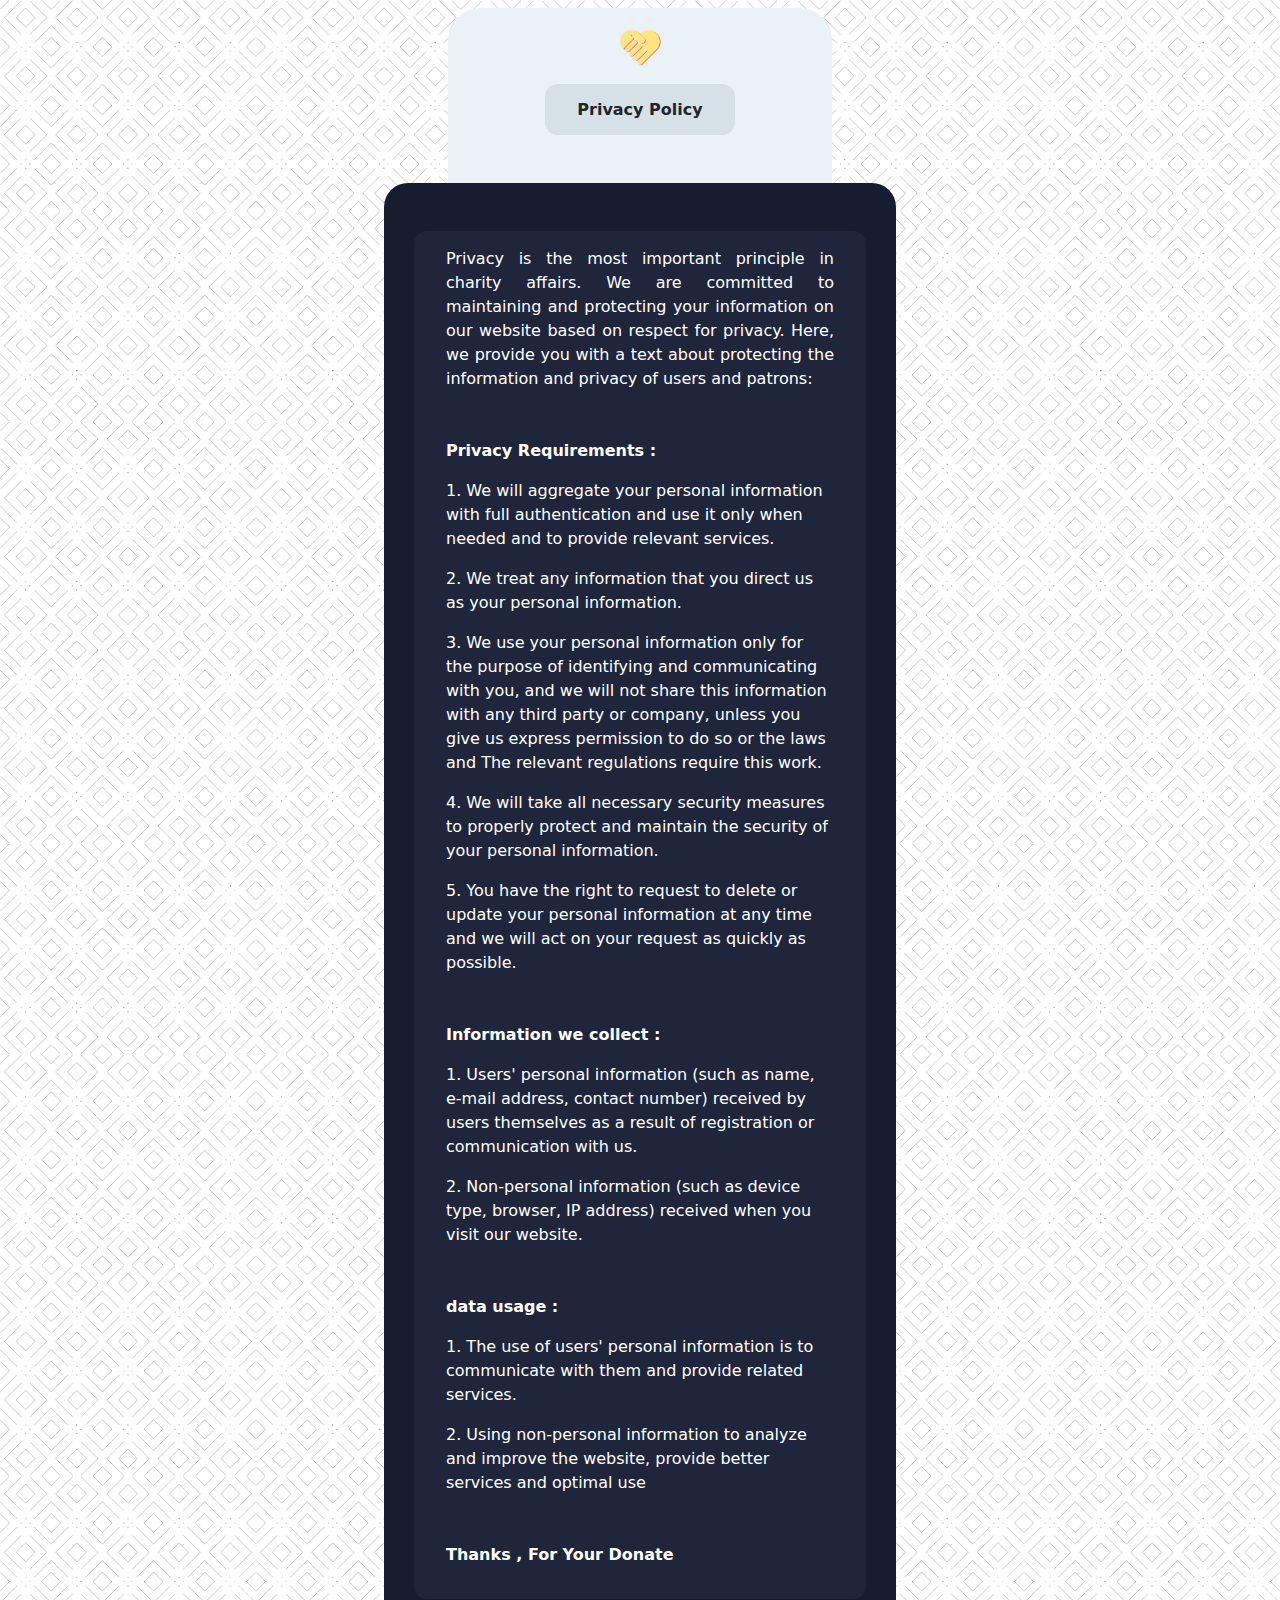
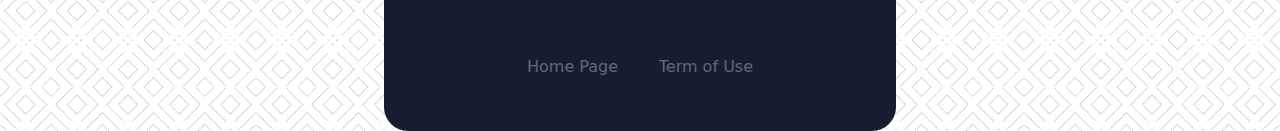
==== commit fa0791c7: "version 2" ====
--- a/privacyPolicy.html
+++ b/privacyPolicy.html
@@ -36,10 +36,6 @@
 
         <!-- Section Form -->
         <div class="curve-card pb-5">
-            <!-- Curve Section -->
-            <span class="curve-section">
-            <img class="curve-section-logo" style="margin-top: -1px;" alt="curve-logo" src="assets/img/curve-logo.png">
-            </span>
 
             <div class="amount-section mt-5 mb-2" style="margin: auto 30px;color:white;font-weight: normal;">
                 <p style="text-align: justify"> Privacy is the most important principle in charity affairs. We are committed to maintaining and protecting your information on our website based on respect for privacy. Here, we provide you with a text about protecting the information and privacy of users and patrons: </p>
@@ -63,9 +59,9 @@
             </div>
             <!-- Links-->
             <span class="logo-type-section mt-5 mb-1">
-                <a target="_blank" href="/" style="color: #636875;text-decoration: none"> Home Page </a>
+                <a target="_blank" href="index.html" style="color: #636875;text-decoration: none"> Home Page </a>
                 <span> &nbsp;&nbsp;&nbsp;&nbsp;&nbsp;&nbsp; </span>
-                <a target="_blank" href="/termOfUse" style="color: #636875;text-decoration: none">Term of Use</a>
+                <a target="_blank" href="termOfUse.html" style="color: #636875;text-decoration: none">Term of Use</a>
             </span>
         </div>
 
--- a/assets/css/main.css
+++ b/assets/css/main.css
@@ -1,3 +1,55 @@
+body{
+    background-image: url("../img/tile.png");
+    background-repeat: repeat;
+    background-size: 20%;
+    background-blend-mode: exclusion;
+}
+
+
+div.input-block {
+    position: relative;
+}
+div.input-block input {
+    font-weight: 500;
+    font-size: 1.6rem;
+    color: #495055;
+    width: 350px;
+    padding: 15px 15px;
+    border-radius: 1rem;
+    border: 2px solid  #D9D9D9;
+    outline:none;
+}
+div.input-block span.placeholder {
+    position: absolute;
+    margin: 17px 0;
+    padding: 0 4px;
+    font-family: Roboto, sans-serif;
+    color:  hsla(0,0%,100%,.75)!important;
+    display: flex;
+    align-items: center;
+    font-size: 14px;
+    top: 0;
+    left: 17px;
+    transition: all 0.2s;
+    transform-origin: 0% 0%;
+    background: none;
+    pointer-events: none;
+}
+div.input-block input:valid + span.placeholder,
+div.input-block input:focus + span.placeholder {
+    transform: scale(0.8) translateY(-45px);
+    /*background: #161d31;*/
+}
+div.input-block input:focus{
+    color: #284B63;
+    border-color: #284B63;
+}
+div.input-block input:focus + span.placeholder {
+    color: #284B63;
+}
+
+
+
 body{font-family:-apple-system,BlinkMacSystemFont,"Segoe UI","Roboto","Oxygen","Ubuntu","Cantarell","Fira Sans","Droid Sans","Helvetica Neue",sans-serif;-webkit-font-smoothing:antialiased;-moz-osx-font-smoothing:grayscale}code{font-family:source-code-pro,Menlo,Monaco,Consolas,"Courier New",monospace}.yellow input:-webkit-autofill,.yellow input:-webkit-autofill:active,.yellow input:-webkit-autofill:focus,.yellow input:-webkit-autofill:hover{box-shadow:inset 0 0 0 30px #ffcf3f!important;-webkit-box-shadow:0 0 0 30px #ffcf3f inset!important}.yellow input:-webkit-autofill{-webkit-text-fill-color:#fff!important}.yellow .counter-section,.yellow .form-control,.yellow input,.yellow select,.yellow textarea{background:#ffcf3f!important;color:#161d31!important;border:2px solid #ffcf3f!important}.yellow .form-control:focus,.yellow input:focus,.yellow select:focus,.yellow textarea:focus{border:2px solid #161d31!important;background:#ffc107!important}.yellow input:focus~label,.yellow select:focus~label,.yellow textarea:focus~label{color:#161d31!important;background:#ffc107!important}.yellow select option{background-color:#ffc107;color:rgba(22,29,49,.75)}.yellow label{background:none!important;color:rgba(22,29,49,.75)!important}.yellow .curve-card{background-color:#ffc107}.yellow .top-section{background-color:#e9f2f6}.yellow .top-section p{color:#ffc107}.yellow .amount-section,.yellow .amount-section-default,.yellow .message-section{background-color:#ffcf3f;color:#161d31}.yellow .autocomplete-container .suggestions-list{border:1px solid #161d31;background-color:#ffda6b;color:rgba(22,29,49,.75)}.yellow .autocomplete-container .suggestions-list .suggestion-item{background-color:#ffda6b}.yellow .autocomplete-container .suggestions-list .suggestion-item:not(.last-child){border-bottom:1px solid rgba(22,29,49,.25)}.yellow .autocomplete-container .suggestions-list .suggestion-item:not(.last-child).active,.yellow .autocomplete-container .suggestions-list .suggestion-item:not(.last-child):hover:not(.suggestion-title-wrapper){background-color:#ffcf3f;color:#161d31}.yellow .autocomplete-container .suggestions-list .last-child{background-color:#ffcf3f}.default input:-webkit-autofill,.default input:-webkit-autofill:active,.default input:-webkit-autofill:focus,.default input:-webkit-autofill:hover{box-shadow:inset 0 0 0 30px #1f263b!important;-webkit-box-shadow:0 0 0 30px #1f263b inset!important}.default input:-webkit-autofill{-webkit-text-fill-color:#fff!important}.default .counter-section,.default .form-control,.default input,.default select,.default textarea{background:#1f263b!important;color:#fff!important;border:2px solid #1f263b!important}.default .form-control:focus,.default input:focus,.default select:focus,.default textarea:focus{border:2px solid #fff!important;background:#161d31!important}.default input:focus~label,.default select:focus~label,.default textarea:focus~label{color:#fff!important;background:#161d31!important}.default select option{background-color:#161d31;color:hsla(0,0%,100%,.75)}.default label{background:none!important;color:hsla(0,0%,100%,.75)!important}.default .curve-card{background-color:#161d31}.default .top-section{background-color:#e9f2f6}.default .top-section p{color:#161d31}.default .amount-section,.default .amount-section-default,.default .message-section{background-color:#1f263b;color:#28c76f}.default .autocomplete-container .suggestions-list{border:1px solid #fff;background-color:#39415a;color:hsla(0,0%,100%,.75)}.default .autocomplete-container .suggestions-list .suggestion-item{background-color:#39415a}.default .autocomplete-container .suggestions-list .suggestion-item:not(.last-child){border-bottom:1px solid hsla(0,0%,100%,.25)}.default .autocomplete-container .suggestions-list .suggestion-item:not(.last-child).active,.default .autocomplete-container .suggestions-list .suggestion-item:not(.last-child):hover:not(.suggestion-title-wrapper){background-color:#1f263b;color:#fff}.default .autocomplete-container .suggestions-list .last-child{background-color:#1f263b}.purple input:-webkit-autofill,.purple input:-webkit-autofill:active,.purple input:-webkit-autofill:focus,.purple input:-webkit-autofill:hover{box-shadow:inset 0 0 0 30px #8d4cff!important;-webkit-box-shadow:0 0 0 30px #8d4cff inset!important}.purple input:-webkit-autofill{-webkit-text-fill-color:#fff!important}.purple .counter-section,.purple .form-control,.purple input,.purple select,.purple textarea{background:#8d4cff!important;color:#fff!important;border:2px solid #8d4cff!important}.purple .form-control:focus,.purple input:focus,.purple select:focus,.purple textarea:focus{border:2px solid #fff!important;background:#7d33ff!important}.purple input:focus~label,.purple select:focus~label,.purple textarea:focus~label{color:#fff!important;background:#7d33ff!important}.purple select option{background-color:#7d33ff;color:hsla(0,0%,100%,.75)}.purple label{background:none!important;color:hsla(0,0%,100%,.75)!important}.purple .curve-card{background-color:#7d33ff}.purple .top-section{background-color:#e9f2f6}.purple .top-section p{color:#7d33ff}.purple .amount-section,.purple .amount-section-default,.purple .message-section{background-color:#8d4cff;color:#fff}.purple .autocomplete-container .suggestions-list{border:1px solid #fff;background-color:#a977ff;color:hsla(0,0%,100%,.75)}.purple .autocomplete-container .suggestions-list .suggestion-item{background-color:#a977ff}.purple .autocomplete-container .suggestions-list .suggestion-item:not(.last-child){border-bottom:1px solid hsla(0,0%,100%,.25)}.purple .autocomplete-container .suggestions-list .suggestion-item:not(.last-child).active,.purple .autocomplete-container .suggestions-list .suggestion-item:not(.last-child):hover:not(.suggestion-title-wrapper){background-color:#8d4cff;color:#fff}.purple .autocomplete-container .suggestions-list .last-child{background-color:#8d4cff}.red input:-webkit-autofill,.red input:-webkit-autofill:active,.red input:-webkit-autofill:focus,.red input:-webkit-autofill:hover{box-shadow:inset 0 0 0 30px #f85c6b!important;-webkit-box-shadow:0 0 0 30px #f85c6b inset!important}.red input:-webkit-autofill{-webkit-text-fill-color:#fff!important}.red .counter-section,.red .form-control,.red input,.red select,.red textarea{background:#f85c6b!important;color:#fff!important;border:2px solid #f85c6b!important}.red .form-control:focus,.red input:focus,.red select:focus,.red textarea:focus{border:2px solid #fff!important;background:#dc3545!important}.red input:focus~label,.red select:focus~label,.red textarea:focus~label{color:#fff!important;background:#dc3545!important}.red select option{background-color:#dc3545;color:hsla(0,0%,100%,.75)}.red label{background:none!important;color:hsla(0,0%,100%,.75)!important}.red .curve-card{background-color:#dc3545}.red .top-section{background-color:#e9f2f6}.red .top-section p{color:#dc3545}.red .amount-section,.red .amount-section-default,.red .message-section{background-color:#f85c6b;color:#fff}.red .autocomplete-container .suggestions-list{border:1px solid #fff;background-color:#ff8692;color:hsla(0,0%,100%,.75)}.red .autocomplete-container .suggestions-list .suggestion-item{background-color:#ff8692}.red .autocomplete-container .suggestions-list .suggestion-item:not(.last-child){border-bottom:1px solid hsla(0,0%,100%,.25)}.red .autocomplete-container .suggestions-list .suggestion-item:not(.last-child).active,.red .autocomplete-container .suggestions-list .suggestion-item:not(.last-child):hover:not(.suggestion-title-wrapper){background-color:#f85c6b;color:#fff}.red .autocomplete-container .suggestions-list .last-child{background-color:#f85c6b}.blue input:-webkit-autofill,.blue input:-webkit-autofill:active,.blue input:-webkit-autofill:focus,.blue input:-webkit-autofill:hover{box-shadow:inset 0 0 0 30px #4a81eb!important;-webkit-box-shadow:0 0 0 30px #4a81eb inset!important}.blue input:-webkit-autofill{-webkit-text-fill-color:#fff!important}.blue .counter-section,.blue .form-control,.blue input,.blue select,.blue textarea{background:#4a81eb!important;color:#fff!important;border:2px solid #4a81eb!important}.blue .form-control:focus,.blue input:focus,.blue select:focus,.blue textarea:focus{border:2px solid #fff!important;background:#356edc!important}.blue input:focus~label,.blue select:focus~label,.blue textarea:focus~label{color:#fff!important;background:#356edc!important}.blue select option{background-color:#356edc;color:hsla(0,0%,100%,.75)}.blue label{background:none!important;color:hsla(0,0%,100%,.75)!important}.blue .curve-card{background-color:#356edc}.blue .top-section{background-color:#e9f2f6}.blue .top-section p{color:#356edc}.blue .amount-section,.blue .amount-section-default,.blue .message-section{background-color:#4a81eb;color:#fff}.blue .autocomplete-container .suggestions-list{border:1px solid #fff;background-color:#6fa0ff;color:hsla(0,0%,100%,.75)}.blue .autocomplete-container .suggestions-list .suggestion-item{background-color:#6fa0ff}.blue .autocomplete-container .suggestions-list .suggestion-item:not(.last-child){border-bottom:1px solid hsla(0,0%,100%,.25)}.blue .autocomplete-container .suggestions-list .suggestion-item:not(.last-child).active,.blue .autocomplete-container .suggestions-list .suggestion-item:not(.last-child):hover:not(.suggestion-title-wrapper){background-color:#4a81eb;color:#fff}.blue .autocomplete-container .suggestions-list .last-child{background-color:#4a81eb}.pink input:-webkit-autofill,.pink input:-webkit-autofill:active,.pink input:-webkit-autofill:focus,.pink input:-webkit-autofill:hover{box-shadow:inset 0 0 0 30px #f24da6!important;-webkit-box-shadow:0 0 0 30px #f24da6 inset!important}.pink input:-webkit-autofill{-webkit-text-fill-color:#fff!important}.pink .counter-section,.pink .form-control,.pink input,.pink select,.pink textarea{background:#f24da6!important;color:#fff!important;border:2px solid #f24da6!important}.pink .form-control:focus,.pink input:focus,.pink select:focus,.pink textarea:focus{border:2px solid #fff!important;background:#dc358f!important}.pink input:focus~label,.pink select:focus~label,.pink textarea:focus~label{color:#fff!important;background:#dc358f!important}.pink select option{background-color:#dc358f;color:hsla(0,0%,100%,.75)}.pink label{background:none!important;color:hsla(0,0%,100%,.75)!important}.pink .curve-card{background-color:#dc358f}.pink .top-section{background-color:#e9f2f6}.pink .top-section p{color:#dc358f}.pink .amount-section,.pink .amount-section-default,.pink .message-section{background-color:#f24da6;color:#fff}.pink .autocomplete-container .suggestions-list{border:1px solid #fff;background-color:#ff8cca;color:hsla(0,0%,100%,.75)}.pink .autocomplete-container .suggestions-list .suggestion-item{background-color:#ff8cca}.pink .autocomplete-container .suggestions-list .suggestion-item:not(.last-child){border-bottom:1px solid hsla(0,0%,100%,.25)}.pink .autocomplete-container .suggestions-list .suggestion-item:not(.last-child).active,.pink .autocomplete-container .suggestions-list .suggestion-item:not(.last-child):hover:not(.suggestion-title-wrapper){background-color:#f24da6;color:#fff}.pink .autocomplete-container .suggestions-list .last-child{background-color:#f24da6}.green input:-webkit-autofill,.green input:-webkit-autofill:active,.green input:-webkit-autofill:focus,.green input:-webkit-autofill:hover{box-shadow:inset 0 0 0 30px #5ef0df!important;-webkit-box-shadow:0 0 0 30px #5ef0df inset!important}.green input:-webkit-autofill{-webkit-text-fill-color:#fff!important}.green .counter-section,.green .form-control,.green input,.green select,.green textarea{background:#5ef0df!important;color:#161d31!important;border:2px solid #5ef0df!important}.green .form-control:focus,.green input:focus,.green select:focus,.green textarea:focus{border:2px solid #161d31!important;background:#35dcc8!important}.green input:focus~label,.green select:focus~label,.green textarea:focus~label{color:#161d31!important;background:#35dcc8!important}.green select option{background-color:#35dcc8;color:rgba(22,29,49,.75)}.green label{background:none!important;color:rgba(22,29,49,.75)!important}.green .curve-card{background-color:#35dcc8}.green .top-section{background-color:#e9f2f6}.green .top-section p{color:#35dcc8}.green .amount-section,.green .amount-section-default,.green .message-section{background-color:#5ef0df;color:#161d31}.green .autocomplete-container .suggestions-list{border:1px solid #161d31;background-color:#89fff1;color:rgba(22,29,49,.75)}.green .autocomplete-container .suggestions-list .suggestion-item{background-color:#89fff1}.green .autocomplete-container .suggestions-list .suggestion-item:not(.last-child){border-bottom:1px solid rgba(22,29,49,.25)}.green .autocomplete-container .suggestions-list .suggestion-item:not(.last-child).active,.green .autocomplete-container .suggestions-list .suggestion-item:not(.last-child):hover:not(.suggestion-title-wrapper){background-color:#5ef0df;color:#161d31}.green .autocomplete-container .suggestions-list .last-child{background-color:#5ef0df}.light input:-webkit-autofill,.light input:-webkit-autofill:active,.light input:-webkit-autofill:focus,.light input:-webkit-autofill:hover{box-shadow:inset 0 0 0 30px #f8f8f8!important;-webkit-box-shadow:0 0 0 30px #f8f8f8 inset!important}.light input:-webkit-autofill{-webkit-text-fill-color:#fff!important}.light .counter-section,.light .form-control,.light input,.light select,.light textarea{background:#f8f8f8!important;color:#161d31!important;border:2px solid #f8f8f8!important}.light .form-control:focus,.light input:focus,.light select:focus,.light textarea:focus{border:2px solid #161d31!important;background:#e2ebef!important}.light input:focus~label,.light select:focus~label,.light textarea:focus~label{color:#161d31!important;background:#e2ebef!important}.light select option{background-color:#e2ebef;color:rgba(22,29,49,.75)}.light label{background:none!important;color:rgba(22,29,49,.75)!important}.light .curve-card{background-color:#e2ebef}.light .top-section{background-color:#e9f2f6}.light .top-section p{color:#e2ebef}.light .amount-section,.light .amount-section-default,.light .message-section{background-color:#f8f8f8;color:#161d31}.light .autocomplete-container .suggestions-list{border:1px solid #161d31;background-color:#fff;color:rgba(22,29,49,.75)}.light .autocomplete-container .suggestions-list .suggestion-item{background-color:#fff}.light .autocomplete-container .suggestions-list .suggestion-item:not(.last-child){border-bottom:1px solid rgba(22,29,49,.25)}.light .autocomplete-container .suggestions-list .suggestion-item:not(.last-child).active,.light .autocomplete-container .suggestions-list .suggestion-item:not(.last-child):hover:not(.suggestion-title-wrapper){background-color:#f8f8f8;color:#161d31}.light .autocomplete-container .suggestions-list .last-child{background-color:#f8f8f8}.brown input:-webkit-autofill,.brown input:-webkit-autofill:active,.brown input:-webkit-autofill:focus,.brown input:-webkit-autofill:hover{box-shadow:inset 0 0 0 30px #45220d!important;-webkit-box-shadow:0 0 0 30px #45220d inset!important}.brown input:-webkit-autofill{-webkit-text-fill-color:#fff!important}.brown .counter-section,.brown .form-control,.brown input,.brown select,.brown textarea{background:#45220d!important;color:#fff!important;border:2px solid #45220d!important}.brown .form-control:focus,.brown input:focus,.brown select:focus,.brown textarea:focus{border:2px solid #fff!important;background:#341909!important}.brown input:focus~label,.brown select:focus~label,.brown textarea:focus~label{color:#fff!important;background:#341909!important}.brown select option{background-color:#341909;color:hsla(0,0%,100%,.75)}.brown label{background:none!important;color:hsla(0,0%,100%,.75)!important}.brown .curve-card{background-color:#341909}.brown .top-section{background-color:#e9f2f6}.brown .top-section p{color:#341909}.brown .amount-section,.brown .amount-section-default,.brown .message-section{background-color:#45220d;color:#fff}.brown .autocomplete-container .suggestions-list{border:1px solid #fff;background-color:#673a1f;color:hsla(0,0%,100%,.75)}.brown .autocomplete-container .suggestions-list .suggestion-item{background-color:#673a1f}.brown .autocomplete-container .suggestions-list .suggestion-item:not(.last-child){border-bottom:1px solid hsla(0,0%,100%,.25)}.brown .autocomplete-container .suggestions-list .suggestion-item:not(.last-child).active,.brown .autocomplete-container .suggestions-list .suggestion-item:not(.last-child):hover:not(.suggestion-title-wrapper){background-color:#45220d;color:#fff}.brown .autocomplete-container .suggestions-list .last-child{background-color:#45220d}.darkTurquoise input:-webkit-autofill,.darkTurquoise input:-webkit-autofill:active,.darkTurquoise input:-webkit-autofill:focus,.darkTurquoise input:-webkit-autofill:hover{box-shadow:inset 0 0 0 30px #0fbdbd!important;-webkit-box-shadow:0 0 0 30px #0fbdbd inset!important}.darkTurquoise input:-webkit-autofill{-webkit-text-fill-color:#fff!important}.darkTurquoise .counter-section,.darkTurquoise .form-control,.darkTurquoise input,.darkTurquoise select,.darkTurquoise textarea{background:#0fbdbd!important;color:#161d31!important;border:2px solid #0fbdbd!important}.darkTurquoise .form-control:focus,.darkTurquoise input:focus,.darkTurquoise select:focus,.darkTurquoise textarea:focus{border:2px solid #161d31!important;background:#0ca8a7!important}.darkTurquoise input:focus~label,.darkTurquoise select:focus~label,.darkTurquoise textarea:focus~label{color:#161d31!important;background:#0ca8a7!important}.darkTurquoise select option{background-color:#0ca8a7;color:rgba(22,29,49,.75)}.darkTurquoise label{background:none!important;color:rgba(22,29,49,.75)!important}.darkTurquoise .curve-card{background-color:#0ca8a7}.darkTurquoise .top-section{background-color:#e9f2f6}.darkTurquoise .top-section p{color:#0ca8a7}.darkTurquoise .amount-section,.darkTurquoise .amount-section-default,.darkTurquoise .message-section{background-color:#0fbdbd;color:#161d31}.darkTurquoise .autocomplete-container .suggestions-list{border:1px solid #161d31;background-color:#0fc9c9;color:rgba(22,29,49,.75)}.darkTurquoise .autocomplete-container .suggestions-list .suggestion-item{background-color:#0fc9c9}.darkTurquoise .autocomplete-container .suggestions-list .suggestion-item:not(.last-child){border-bottom:1px solid rgba(22,29,49,.25)}.darkTurquoise .autocomplete-container .suggestions-list .suggestion-item:not(.last-child).active,.darkTurquoise .autocomplete-container .suggestions-list .suggestion-item:not(.last-child):hover:not(.suggestion-title-wrapper){background-color:#0fbdbd;color:#161d31}.darkTurquoise .autocomplete-container .suggestions-list .last-child{background-color:#0fbdbd}/*!
  * Bootstrap v5.0.1 (https://getbootstrap.com/)
  * Copyright 2011-2021 The Bootstrap Authors
